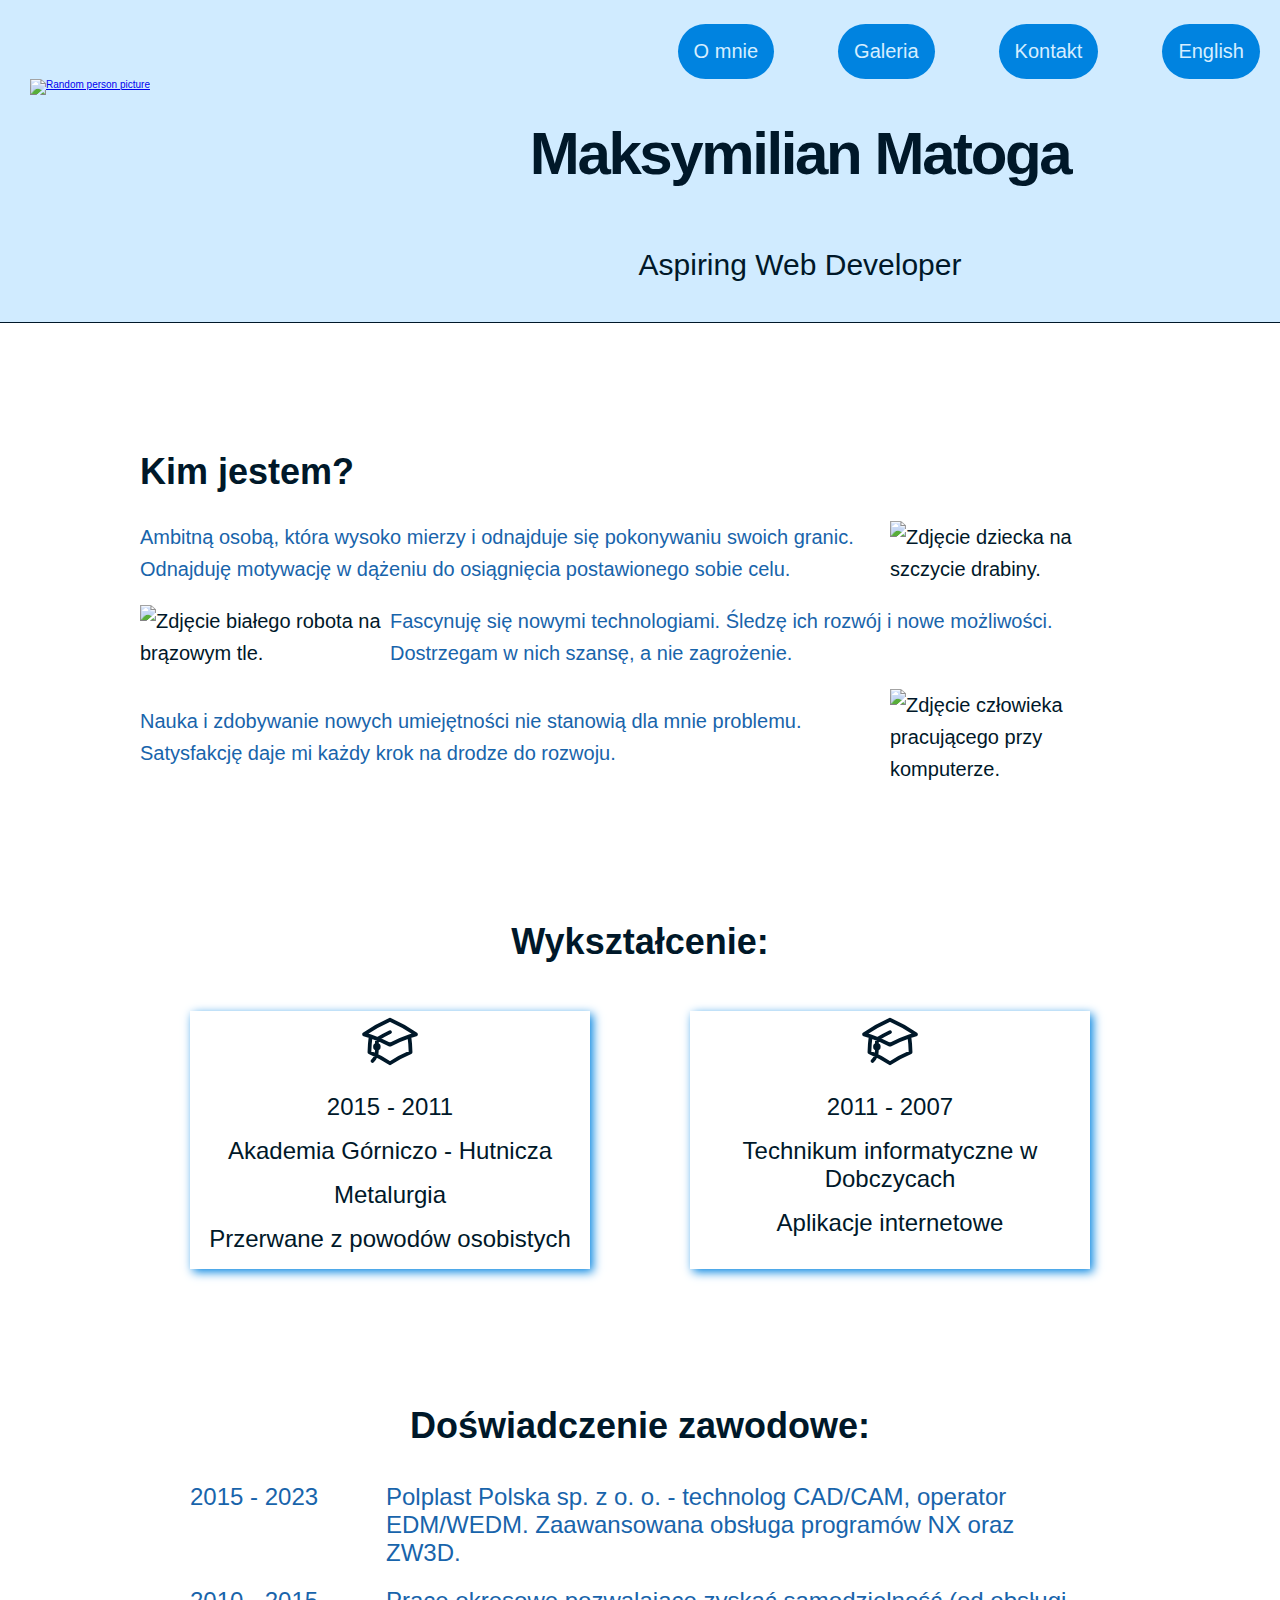
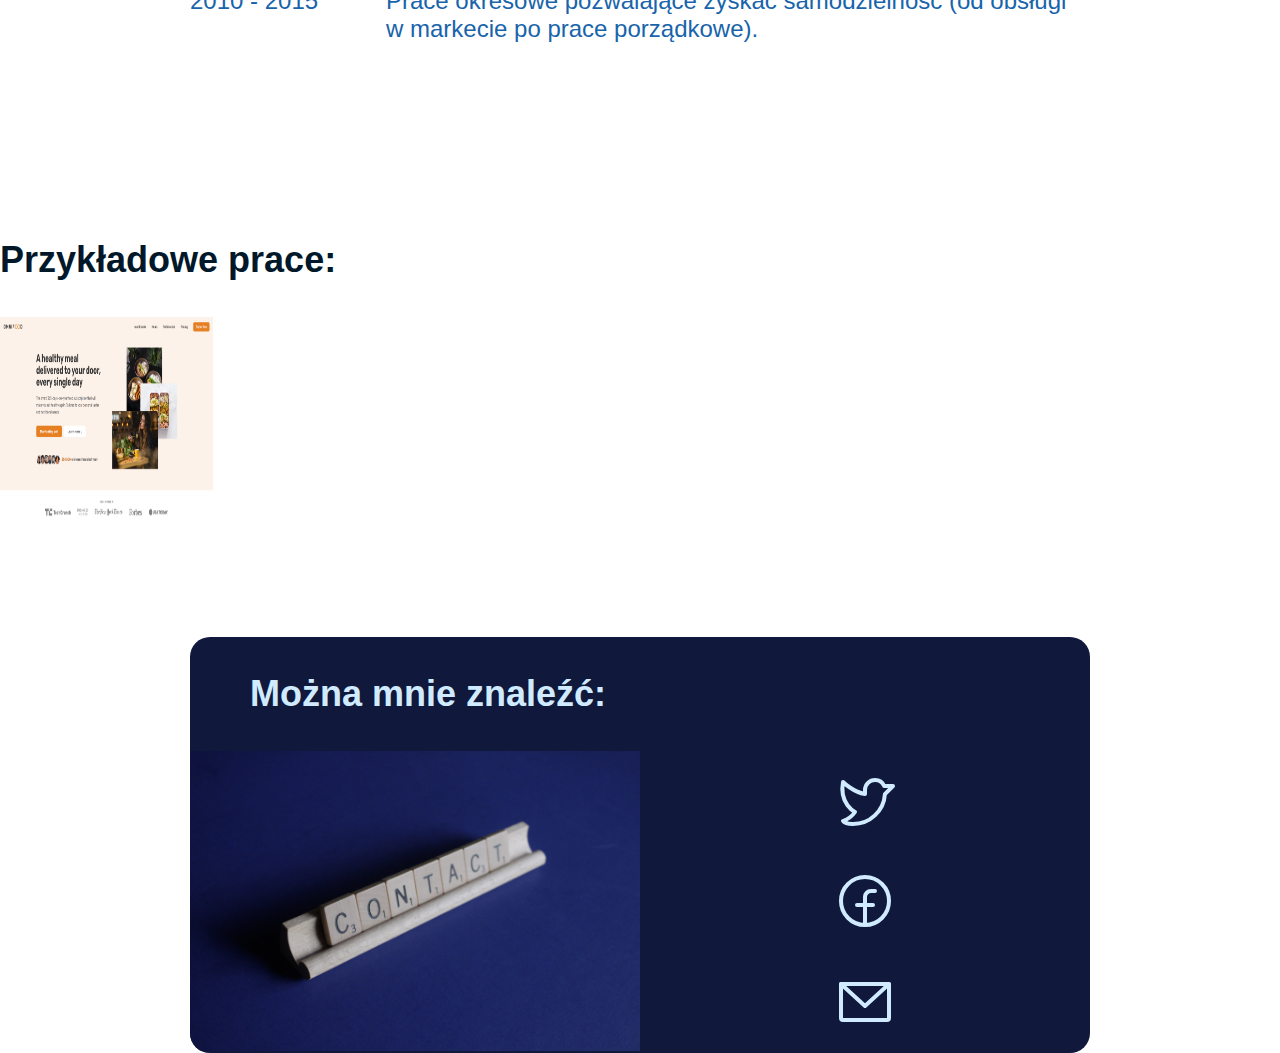
==== index.html @ b76a31df "Update index.html" ====
<!DOCTYPE html>
<html lang="pl">
  <head>
    <meta charset="UTF-8" />
    <meta http-equiv="X-UA-Compatible" content="IE=edge" />
    <meta name="viewport" content="width=device-width, initial-scale=1.0" />
    <link rel="stylesheet" href="css/styles.css" />
    <link rel="icon" href="images/favicon.ico" />
    <title>Maksymilian Matoga</title>
  </head>
  <body>
    <nav>
      <div class="main_nav">
        <ul class="nav_list">
          <li><a href="#about_me">O mnie</a></li>
          <li><a href="#gallery">Galeria</a></li>
          <li><a href="contacts.html">Kontakt</a></li>
          <li><a href="">English</a></li>
        </ul>
      </div>
    </nav>
    <header class="main_header">
      <div class="main_data">
        <div class="portrait">
          <a href="#">
            <img
              src="images/fake-human-circle-img.png"
              alt="Random person picture"
            />
          </a>
        </div>
        <div class="personal">
          <ul class="personal_data">
            <li><h1>Maksymilian Matoga</h1></li>
            <li>Aspiring Web Developer</li>
          </ul>
        </div>
      </div>
    </header>
    <section class="container">
      <div class="about_me" id="about_me">
        <div class="bio">
          <div class="bio_header">
            <h2>Kim jestem?</h2>
          </div>
          <div class="bio_img_right">
            <img
              src="images/aim_high.jpg"
              alt="Zdjęcie dziecka na szczycie drabiny."
            />
          </div>
          <div class="bio_text_left1 blue_text">
            Ambitną osobą, która wysoko mierzy i odnajduje się pokonywaniu
            swoich granic. Odnajduję motywację w dążeniu do osiągnięcia
            postawionego sobie celu.
          </div>
          <div class="bio_img_left">
            <img
              src="images/new_technologies.jpg"
              alt="Zdjęcie białego robota na brązowym tle."
            />
          </div>
          <div class="bio_text_right blue_text">
            Fascynuję się nowymi technologiami. Śledzę ich rozwój i nowe
            możliwości. Dostrzegam w nich szansę, a nie zagrożenie.
          </div>
          <div class="bio_img_right">
            <img
              src="images/studying.jpg"
              alt="Zdjęcie człowieka pracującego przy komputerze."
            />
          </div>
          <div class="bio_text_left2 blue_text">
            Nauka i zdobywanie nowych umiejętności nie stanowią dla mnie
            problemu. Satysfakcję daje mi każdy krok na drodze do rozwoju.
          </div>
        </div>
        <div class="education">
          <h3 class="about_me_header">Wykształcenie:</h3>
          <div class="card university">
            <ul>
              <li>
                <svg
                  xmlns="http://www.w3.org/2000/svg"
                  fill="none"
                  viewBox="0 0 24 24"
                  stroke-width="1.5"
                  stroke="currentColor"
                  class="study"
                >
                  <path
                    stroke-linecap="round"
                    stroke-linejoin="round"
                    d="M4.26 10.147a60.436 60.436 0 00-.491 6.347A48.627 48.627 0 0112 20.904a48.627 48.627 0 018.232-4.41 60.46 60.46 0 00-.491-6.347m-15.482 0a50.57 50.57 0 00-2.658-.813A59.905 59.905 0 0112 3.493a59.902 59.902 0 0110.399 5.84c-.896.248-1.783.52-2.658.814m-15.482 0A50.697 50.697 0 0112 13.489a50.702 50.702 0 017.74-3.342M6.75 15a.75.75 0 100-1.5.75.75 0 000 1.5zm0 0v-3.675A55.378 55.378 0 0112 8.443m-7.007 11.55A5.981 5.981 0 006.75 15.75v-1.5"
                  />
                </svg>
              </li>
              <li>2015 - 2011</li>
              <li>Akademia Górniczo - Hutnicza</li>
              <li>Metalurgia</li>
              <li>Przerwane z powodów osobistych</li>
            </ul>
          </div>
          <div class="card school">
            <ul>
              <li>
                <svg
                  xmlns="http://www.w3.org/2000/svg"
                  fill="none"
                  viewBox="0 0 24 24"
                  stroke-width="1.5"
                  stroke="currentColor"
                  class="study"
                >
                  <path
                    stroke-linecap="round"
                    stroke-linejoin="round"
                    d="M4.26 10.147a60.436 60.436 0 00-.491 6.347A48.627 48.627 0 0112 20.904a48.627 48.627 0 018.232-4.41 60.46 60.46 0 00-.491-6.347m-15.482 0a50.57 50.57 0 00-2.658-.813A59.905 59.905 0 0112 3.493a59.902 59.902 0 0110.399 5.84c-.896.248-1.783.52-2.658.814m-15.482 0A50.697 50.697 0 0112 13.489a50.702 50.702 0 017.74-3.342M6.75 15a.75.75 0 100-1.5.75.75 0 000 1.5zm0 0v-3.675A55.378 55.378 0 0112 8.443m-7.007 11.55A5.981 5.981 0 006.75 15.75v-1.5"
                  />
                </svg>
              </li>
              <li>2011 - 2007</li>
              <li>Technikum informatyczne w Dobczycach</li>
              <li>Aplikacje internetowe</li>
              <li></li>
            </ul>
          </div>
        </div>
        <div class="experience">
          <h3 class="about_me_header">Doświadczenie zawodowe:</h3>
          <ul class="work blue_text">
            <li>2015 - 2023</li>
            <li>
              Polplast Polska sp. z o. o. - technolog CAD/CAM, operator
              EDM/WEDM. Zaawansowana obsługa programów NX oraz ZW3D.
            </li>
            <li>2010 - 2015</li>
            <li>
              Prace okresowe pozwalające zyskać samodzielność (od obsługi w
              markecie po prace porządkowe).
            </li>
          </ul>
        </div>
      </div>
    </section>
    <section class="work_gallery" id="gallery">
      <div class="gallery">
        <div class="gallery_header">
          <h3>Przykładowe prace:</h3>
        </div>
        <div class="gallery_item">
          <a
            href="https://omnifood-maxm.netlify.app/"
            target="_blank"
            class="gallery_link"
          >
            <img
              src="images/omnifood.png"
              alt="Obrazek przedstawiający miniaturkę strony omnifood"
              class="gallery_picture"
            />
          </a>
        </div>
      </div>
    </section>
    <section class="contact">
      <div class="cta">
         <div class="cta_header">
          <h3>Można mnie znaleźć:</h3>
        </div>
        <div class="cta_image">
          <img
            src="images/contact.jpg"
            alt="Zdjęcie przedstawiające słowo z gry scrabble 'Kontakt'"
          />
        </div>
        <div class="twitter">
          <a
            href="https://twitter.com/MaksMatoga?t=Zud4VuCZ454f8VhFp2etUQ&s=09"
            target="_blank"
          >
            <svg
              xmlns="http://www.w3.org/2000/svg"
              width="64"
              height="64"
              fill="#000000"
              viewBox="0 0 256 256"
            >
              <rect width="256" height="256" fill="none"></rect>
              <path
                d="M128,88c0-22,18.5-40.3,40.5-40a40,40,0,0,1,36.2,24H240l-32.3,32.3A127.9,127.9,0,0,1,80,224c-32,0-40-12-40-12s32-12,48-36c0,0-64-32-48-120,0,0,40,40,88,48Z"
                fill="none"
                stroke="#d0ebff"
                stroke-linecap="round"
                stroke-linejoin="round"
                stroke-width="16"
              ></path>
            </svg>
          </a>
        </div>
        <div class="fb">
          <a
            href="https://www.facebook.com/maksymilian.matoga/"
            target="_blank"
          >
            <svg
              xmlns="http://www.w3.org/2000/svg"
              width="64"
              height="64"
              fill="#000000"
              viewBox="0 0 256 256"
            >
              <rect width="256" height="256" fill="none"></rect>
              <circle
                cx="128"
                cy="128"
                r="96"
                fill="none"
                stroke="#d0ebff"
                stroke-linecap="round"
                stroke-linejoin="round"
                stroke-width="16"
              ></circle>
              <path
                d="M168,88H152a23.9,23.9,0,0,0-24,24V224"
                fill="none"
                stroke="#d0ebff"
                stroke-linecap="round"
                stroke-linejoin="round"
                stroke-width="16"
              ></path>
              <line
                x1="96"
                y1="144"
                x2="160"
                y2="144"
                fill="none"
                stroke="#d0ebff"
                stroke-linecap="round"
                stroke-linejoin="round"
                stroke-width="16"
              ></line>
            </svg>
          </a>
        </div>
        <div class="mail">
          <a href="mailto:maksymilian.matoga@protonmail.com">
            <svg
              xmlns="http://www.w3.org/2000/svg"
              width="64"
              height="64"
              fill="#000000"
              viewBox="0 0 256 256"
            >
              <rect width="256" height="256" fill="none"></rect>
              <path
                d="M32,56H224a0,0,0,0,1,0,0V192a8,8,0,0,1-8,8H40a8,8,0,0,1-8-8V56A0,0,0,0,1,32,56Z"
                fill="none"
                stroke="#d0ebff"
                stroke-linecap="round"
                stroke-linejoin="round"
                stroke-width="16"
              ></path>
              <polyline
                points="224 56 128 144 32 56"
                fill="none"
                stroke="#d0ebff"
                stroke-linecap="round"
                stroke-linejoin="round"
                stroke-width="16"
              ></polyline>
            </svg>
          </a>
        </div>
      </div>
    </section>
  </body>
</html>
---- css/styles.css ----
html {
  margin: 0;
  font-size: 62.5%;
  font-family: verdana, sans-serif;
  box-sizing: border-box;
  scroll-behavior: smooth;
}

body {
  /* background-color: #ccc; */
  color: #001829;
  margin: 0;
}

ul {
  margin-block-start: 0;
  margin-block-end: 0;
  padding: 0;
}

li {
  list-style-type: none;
}

.main_nav {
  margin: 0 auto;
  padding-top: 2.4rem;
  max-width: 160rem;
  background-color: #d0ebff;
}

.nav_list {
  display: flex;
  gap: 6.4rem;
  justify-content: right;
  font-size: 2rem;
  margin-right: 2rem;
}

.main_header {
  margin: 0 auto;
  max-width: 160rem;
  border-bottom: solid 1px #001829;
  background-color: #d0ebff;
  padding-bottom: 4rem;
  margin-bottom: 12rem;
}

.portrait {
  margin-left: 3rem;
}

.main_data {
  display: grid;
  grid-template-columns: 1fr 3fr;
  color: #001829;
}

.personal_data {
  list-style-type: none;
  display: flex;
  flex-direction: column;
  gap: 2rem;
  justify-content: center;
  text-align: center;
}

h1 {
  font-size: 6rem;
  letter-spacing: -0.24rem;
}

.personal_data li {
  font-size: 3rem;
}

.nav_list a:link,
.nav_list a:visited {
  text-decoration: none;
  display: inline-block;
  padding: 1.6rem;
  background-color: #0083e0;
  border-radius: 15rem;
  color: #d6eeff;
}

.nav_list a:hover,
.nav_list a:active {
  text-decoration: none;
  display: inline-block;
  padding: 1.6rem;
  background-color: #99d5ff;
  border-radius: 15rem;
  color: #001829;
  box-shadow: inset 0 0 0.2em #0083e0;
  transition: all 0.3s;
}

h2 {
  font-size: 3.6rem;
  margin-bottom: 2.4rem;
}

p {
  font-size: 2rem;
  line-height: 1.4;
  margin-bottom: 4.8rem;
  margin-left: 2.4rem;
}

h3 {
  font-size: 3.6rem;
}

.container {
  max-width: 120rem;
  margin: 0 auto;
  margin-top: 6.4rem;
  margin-bottom: 16rem;
}

.bio {
  display: grid;
  max-width: 100rem;
  margin: 0 auto;
  margin-bottom: 10rem;
  grid-template-columns: 1fr 1fr 1fr 1fr;
  font-size: 2rem;
  line-height: 1.6;
  align-items: center;
  row-gap: 2rem;
}

.bio_header {
  grid-column: 1 / -1;
}
.bio_header h2 {
  margin: 0;
}

.bio img {
  height: 20rem;
  width: 20rem;
}

.bio_img_left {
  grid-column: 1 / 2;
  justify-self: left;
  align-items: center;
}

.bio_img_right {
  grid-column: 4 / 5;
  justify-self: right;
  align-items: center;
}

.bio_text_left1 {
  grid-column: 1 / 4;
  grid-row: 2 / 3;
}

.bio_text_left2 {
  grid-column: 1 / 4;
  grid-row: 4 / 5;
}

.bio_text_right {
  grid-column: 2 / 5;
}

.education {
  margin: 0 auto;
  display: grid;
  grid-template-columns: 1fr 1fr;
  justify-content: center;
  font-size: 3.2rem;
  row-gap: 1.2rem;
  column-gap: 10rem;
  max-width: 90rem;
}

.about_me_header {
  grid-column: 1 / -1;
  text-align: center;
}

.card {
  width: 40rem;
  text-align: center;
  font-size: 2.4rem;
  margin-bottom: 10rem;
  box-shadow: 0.3rem 0.3rem 0.4em #0083e0;
  color: #001829;
}

.card li {
  margin-bottom: 1.6rem;
}

.card:hover {
  transform: scale(1.2);
  box-shadow: 0.5rem 0.5rem 1em rgba(0, 131, 224, 0.9);
  transition: 0.5s;
}

.study {
  height: 6rem;
}

.experience {
  max-width: 90rem;
  margin: 0 auto;
  font-size: 2.4rem;
}

.work {
  display: grid;
  grid-template-columns: 1fr 4fr;
  column-gap: 2rem;
  row-gap: 2rem;
}

.work_gallery {
  margin: 0 auto;
  max-width: 150rem;
}

.gallery {
  display: grid;
  grid-template-columns: 1fr 1fr 1fr 1fr 1fr 1fr;
  margin-bottom: 12rem;
}

.gallery_header {
  grid-column: 1 / -1;
}

.gallery_item {
  overflow: hidden;
}

.gallery_item img {
  height: 20rem;
  display: block;
  width: 100%;
  transition: all 0.6s;
}

.gallery_item img:hover {
  transform: scale(1.3);
}

.blue_text {
  color: #1864ab;
}

.contact {
  margin: 0 auto;
  max-width: 90rem;
  background-color: #10183c;
  border-radius: 2rem;
  overflow: hidden;
}

.cta {
  display: grid;
  grid-template-columns: 1fr 1fr;
  align-items: center;
}

.cta_header {
  grid-column: 1/ -1;
  justify-self: left;
  color: #d0ebff;
}
.cta_header h3 {
  margin-left: 6rem;
}

.cta_image {
  grid-row: 2 / 5;
}

.cta img {
  height: 30rem;
}

.twitter,
.mail,
.fb {
  grid-column: 2 / -1;
  justify-self: center;
}
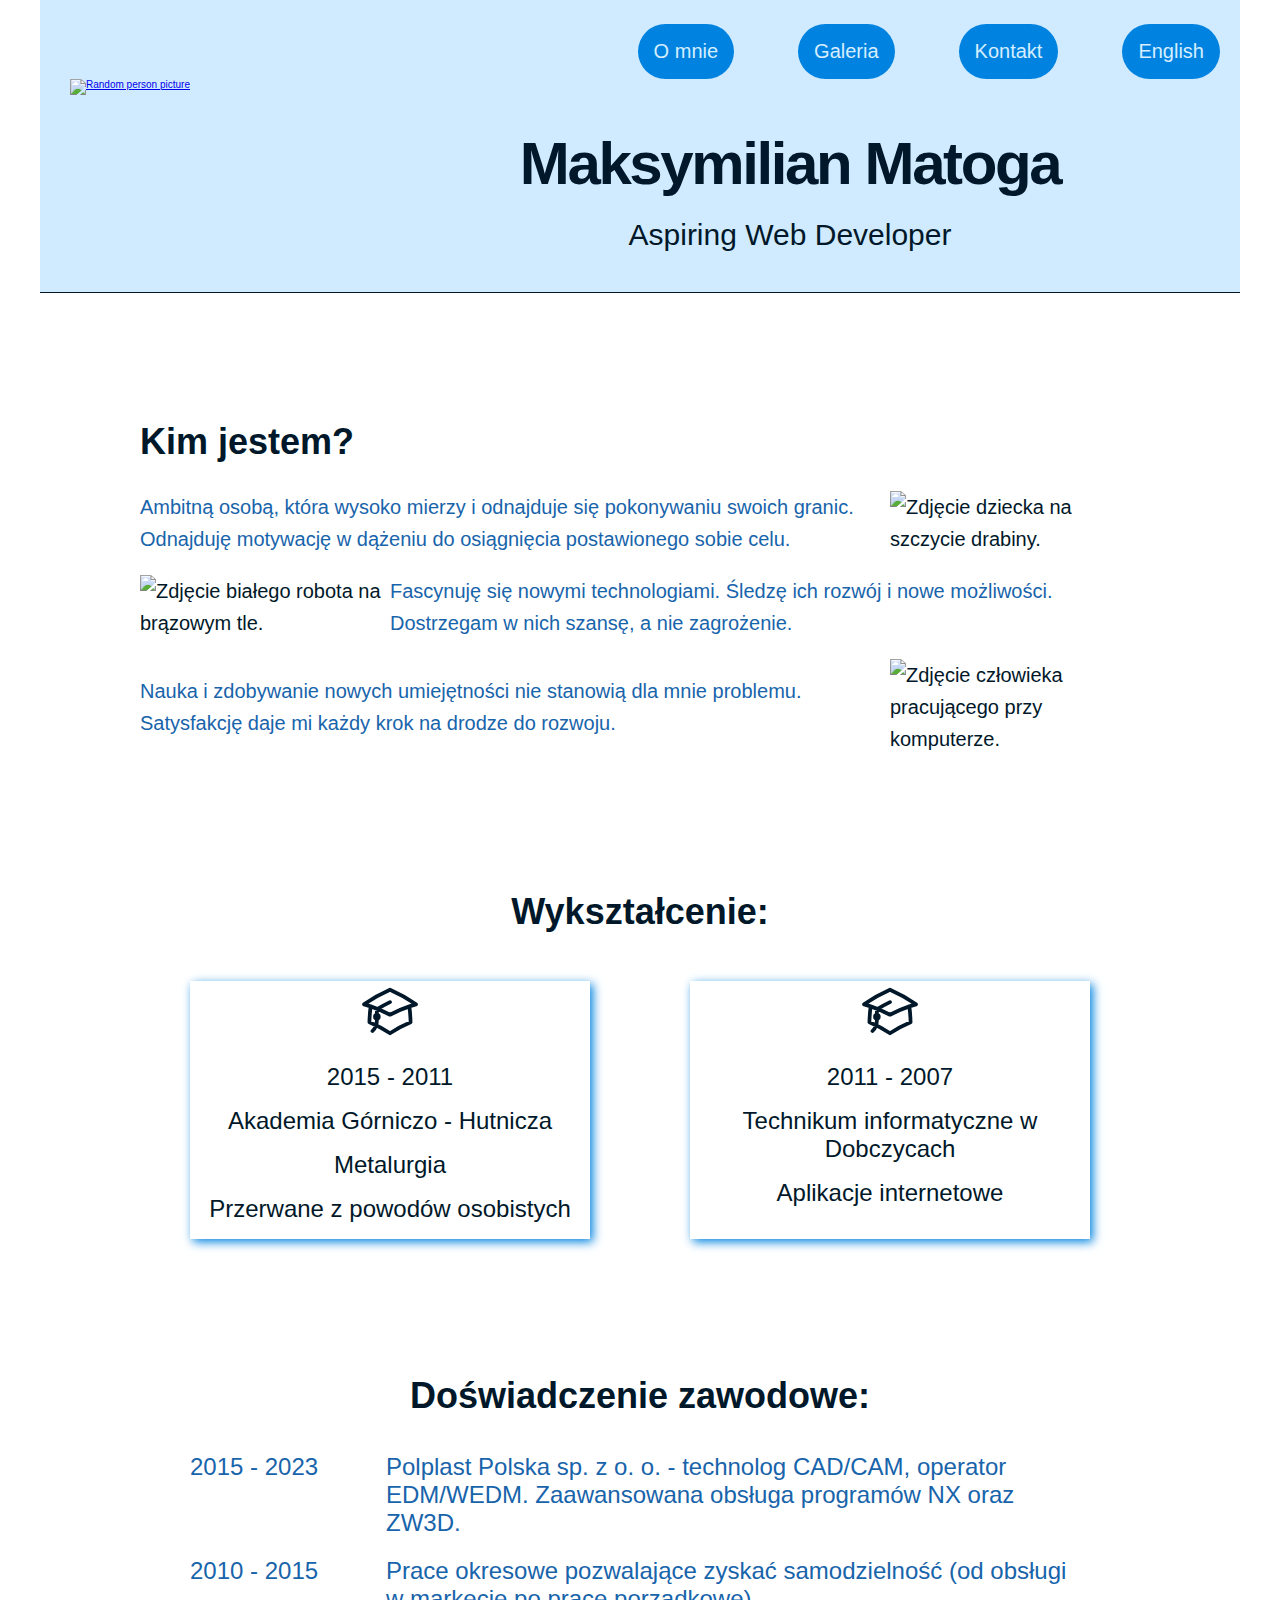
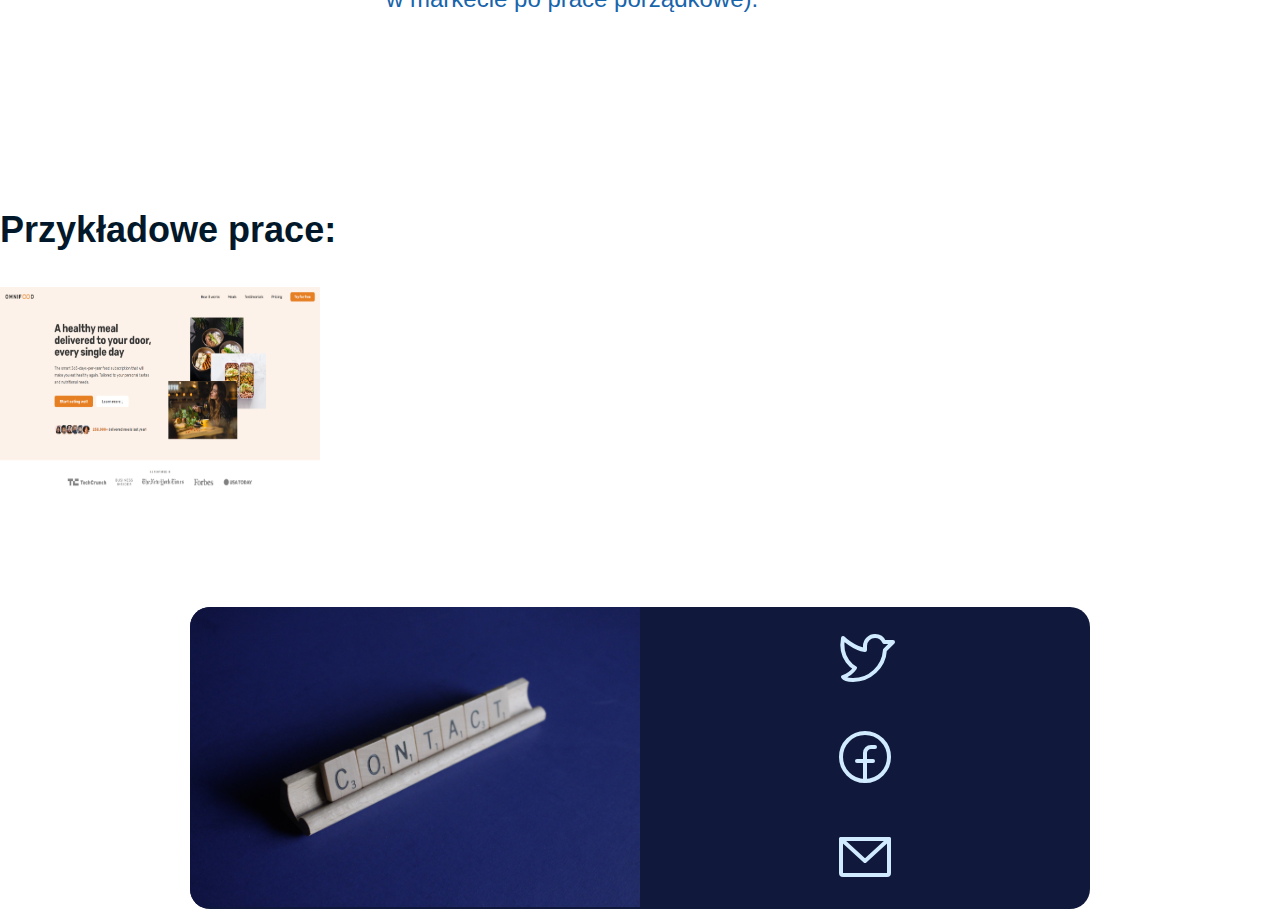
==== commit 406d942f: "RWB partially" ====
--- a/index.html
+++ b/index.html
@@ -4,7 +4,9 @@
     <meta charset="UTF-8" />
     <meta http-equiv="X-UA-Compatible" content="IE=edge" />
     <meta name="viewport" content="width=device-width, initial-scale=1.0" />
+    <script defer src="js/script.js"></script>
     <link rel="stylesheet" href="css/styles.css" />
+    <link rel="stylesheet" href="css/queries.css" />
     <link rel="icon" href="images/favicon.ico" />
     <title>Maksymilian Matoga</title>
   </head>
@@ -12,11 +14,15 @@
     <nav>
       <div class="main_nav">
         <ul class="nav_list">
-          <li><a href="#about_me">O mnie</a></li>
-          <li><a href="#gallery">Galeria</a></li>
-          <li><a href="contacts.html">Kontakt</a></li>
-          <li><a href="">English</a></li>
+          <li><a class="main_nav_link" href="#about_me">O mnie</a></li>
+          <li><a class="main_nav_link" href="#gallery">Galeria</a></li>
+          <li><a class="main_nav_link" href="#contact">Kontakt</a></li>
+          <li><a class="main_nav_link" href="">English</a></li>
         </ul>
+        <button class="btn-mobile-nav">
+          <ion-icon class="icon-mobile-nav" name="menu-outline"></ion-icon>
+          <ion-icon class="icon-mobile-nav" name="close-outline"></ion-icon>
+        </button>
       </div>
     </nav>
     <header class="main_header">
@@ -163,11 +169,11 @@
         </div>
       </div>
     </section>
-    <section class="contact">
+    <section class="contact" id="contact">
       <div class="cta">
-         <div class="cta_header">
+        <!-- <div class="cta_header">
           <h3>Można mnie znaleźć:</h3>
-        </div>
+        </div> -->
         <div class="cta_image">
           <img
             src="images/contact.jpg"
--- a/css/styles.css
+++ b/css/styles.css
@@ -279,7 +279,7 @@
 }
 
 .cta_image {
-  grid-row: 2 / 5;
+  grid-row: 1 / 4;
 }
 
 .cta img {
@@ -292,3 +292,38 @@
   grid-column: 2 / -1;
   justify-self: center;
 }
+
+.btn-mobile-nav {
+  border: none;
+  background: none;
+  cursor: pointer;
+
+  display: none;
+}
+
+.icon-mobile-nav {
+  height: 4.8rem;
+  width: 4.8rem;
+  color: #333;
+}
+
+.icon-mobile-nav[name="close-outline"] {
+  display: none;
+}
+
+.sticky .header {
+  position: fixed;
+  top: 0;
+  bottom: 0;
+  width: 100%;
+  height: 8rem;
+  padding-top: 0;
+  padding-bottom: 0;
+  background-color: rgba(255, 255, 255, 0.97);
+  z-index: 9999;
+  box-shadow: 0 1.2rem 3.2rem rgba(0, 0, 0, 0.05);
+}
+
+.sticky .section-hero {
+  margin-top: 9.6rem;
+}
--- a/css/queries.css
+++ b/css/queries.css
@@ -0,0 +1,334 @@
+/* rem and em do NOT depend on html font-size in media queries! 
+instead, 1rem = 1em = 16px*/
+
+/* ****************************** */
+/* BELOW 1344px (Smaller desktops} */
+/* ****************************** */
+
+@media (max-width: 84em) {
+  .main_nav,
+  .main_header {
+    max-width: 120rem;
+  }
+
+  .personal_data {
+    font-size: 4.4rem;
+  }
+
+  h1 {
+    margin-block-start: 5rem;
+    margin-block-end: 0;
+  }
+
+  .gallery {
+    grid-template-columns: repeat(4, 1fr);
+  }
+}
+
+/* ****************************** */
+/* BELOW 1200px Landscape Tablets */
+/* ****************************** */
+
+@media (max-width: 75em) {
+  html {
+    /* 9px / 16px =  */
+    font-size: 56.25%;
+  }
+
+  /* ****************************** */
+  /* BELOW 944px (Tablets) */
+  /* ****************************** */
+
+  @media (max-width: 59em) {
+    html {
+      font-size: 50%;
+      margin: 0 auto;
+    }
+
+    .main_nav,
+    .main_header {
+      max-width: 80rem;
+      grid-template-columns: 1fr;
+      padding: 0 3rem;
+      gap: 4rem;
+    }
+
+    .portrait,
+    .personal {
+      align-self: center;
+    }
+
+    .portrait {
+      margin-left: 1rem;
+    }
+
+    .portrait img {
+      width: 100%;
+    }
+
+    h1 {
+      font-size: 4.5rem;
+    }
+
+    .bio {
+      max-width: 70rem;
+      column-gap: 2rem;
+    }
+
+    .education {
+      max-width: 75rem;
+    }
+
+    .card {
+      max-width: 30rem;
+      font-size: 2rem;
+    }
+
+    .experience {
+      max-width: 70rem;
+    }
+
+    .work {
+      grid-template-columns: 1fr 3fr;
+      font-size: 2rem;
+    }
+
+    .work_gallery {
+      max-width: 70rem;
+    }
+
+    .gallery {
+      grid-template-columns: repeat(3, 1fr);
+    }
+
+    .contact {
+      max-width: 60rem;
+    }
+
+    /* MOBILE NAVIGATION */
+
+    .btn-mobile-nav {
+      display: block;
+      z-index: 9999;
+    }
+
+    .main-nav {
+      background-color: rgba(255, 255, 255, 0.9);
+      backdrop-filter: blur(5px);
+      -webkit-backdrop-filter: blur(10px);
+      position: absolute;
+      top: 0;
+      left: 0;
+      width: 100%;
+      height: 100vh;
+      transform: translateX(100%);
+
+      display: flex;
+      align-items: center;
+      justify-content: center;
+      transition: all 0.5s ease-in;
+
+      /* Hide the navigation */
+      /* Allows no transitions at all */
+      /* display: none; */
+
+      /*  1) Hide it visually */
+      opacity: 0;
+
+      /*  2) Make it unaccessible to mouse and keyboard */
+      pointer-events: none;
+
+      /* 3) Hide it from screen readers */
+      visibility: hidden;
+    }
+
+    .nav-open .main-nav {
+      opacity: 1;
+      pointer-events: auto;
+      visibility: visible;
+      transform: translateX(0);
+    }
+
+    .nav-open .icon-mobile-nav[name="close-outline"] {
+      display: block;
+    }
+
+    .nav-open .icon-mobile-nav[name="menu-outline"] {
+      display: none;
+    }
+
+    .main-nav-list {
+      flex-direction: column;
+      gap: 4.8rem;
+    }
+
+    .main-nav-link:link,
+    .main-nav-link:visited {
+      font-size: 3rem;
+    }
+  }
+
+  /* ****************************** */
+  /* BELOW 704px (Smaller Tablets) */
+  /* ****************************** */
+
+  @media (max-width: 44em) {
+    .grid--3--cols,
+    .grid--4--cols {
+      grid-template-columns: repeat(2, 1fr);
+    }
+
+    .diets {
+      grid-column: 1 / -1;
+      justify-self: center;
+    }
+
+    .heading-secondary {
+      margin-bottom: 4.8rem;
+    }
+
+    .pricing-plan {
+      width: 100%;
+    }
+
+    .grid-footer {
+      grid-template-columns: repeat(6, 1fr);
+    }
+
+    .logo-col,
+    .address-col {
+      grid-column: span 3;
+    }
+
+    .nav-col {
+      grid-row: 1;
+      grid-column: span 2;
+      margin-bottom: 3.2rem;
+    }
+  }
+
+  /* ****************************** */
+  /* BELOW 544px (Phones) */
+  /* ****************************** */
+
+  @media (max-width: 34em) {
+    .grid {
+      row-gap: 4.8rem;
+    }
+
+    .grid--2--cols,
+    .grid--3--cols,
+    .grid--4--cols {
+      grid-template-columns: 1fr;
+    }
+
+    .hero {
+      padding: 0 3.2rem;
+    }
+
+    .section-hero {
+      padding: 2.4rem 0 6.4rem 0;
+    }
+
+    .btn,
+    .btn:link,
+    .btn:visited {
+      padding: 2.4rem 1.6rem;
+    }
+
+    .hero-img {
+      width: 80%;
+    }
+
+    .logos img {
+      height: 1.2rem;
+    }
+
+    .step-img-box:nth-child(2) {
+      grid-row: 1;
+    }
+
+    .step-img-box:nth-child(6) {
+      grid-row: 5;
+    }
+
+    .step-img-box {
+      transform: translateY(2.4rem);
+    }
+
+    .testimonials {
+      grid-template-columns: 1fr;
+    }
+
+    .gallery {
+      grid-template-columns: repeat(4, 1fr);
+      gap: 1.2rem;
+    }
+
+    .cta {
+      grid-template-columns: 1fr;
+    }
+
+    .cta-img-box {
+      height: 32rem;
+      grid-row: 1;
+    }
+
+    .cta-text-box {
+      padding: 3.2rem;
+    }
+  }
+
+  /* ****************************** */
+  /* Fixing Safari flexbox gap */
+  /* ****************************** */
+
+  .no-flexbox-gap .main-nav-list li:not(:last-child) {
+    margin-right: 4.8rem;
+  }
+
+  .no-flexbox-gap .list-item:not(:last-child) {
+    margin-bottom: 1.6rem;
+  }
+
+  .no-flexbox-gap .list-icon:not(:last-child) {
+    margin-right: 1.6rem;
+  }
+
+  .no-flexbox-gap .delivered-faces {
+    margin-right: 1.6rem;
+  }
+
+  .no-flexbox-gap .meal-attribute:not(:last-child) {
+    margin-bottom: 2rem;
+  }
+
+  .no-flexbox-gap .meal-icon {
+    margin-right: 1.6rem;
+  }
+
+  .no-flexbox-gap .footer-row div:not(:last-child) {
+    margin-right: 6.4rem;
+  }
+
+  .no-flexbox-gap .social-links li:not(:last-child) {
+    margin-right: 2.4rem;
+  }
+
+  .no-flexbox-gap .footer-nav li:not(:last-child) {
+    margin-bottom: 2.4rem;
+  }
+
+  @media (max-width: 75em) {
+    .no-flexbox-gap .main-nav-list li:not(:last-child) {
+      margin-right: 3.2rem;
+    }
+  }
+
+  @media (max-width: 59em) {
+    .no-flexbox-gap .main-nav-list li:not(:last-child) {
+      margin-right: 0;
+      margin-bottom: 4.8rem;
+    }
+  }
+}
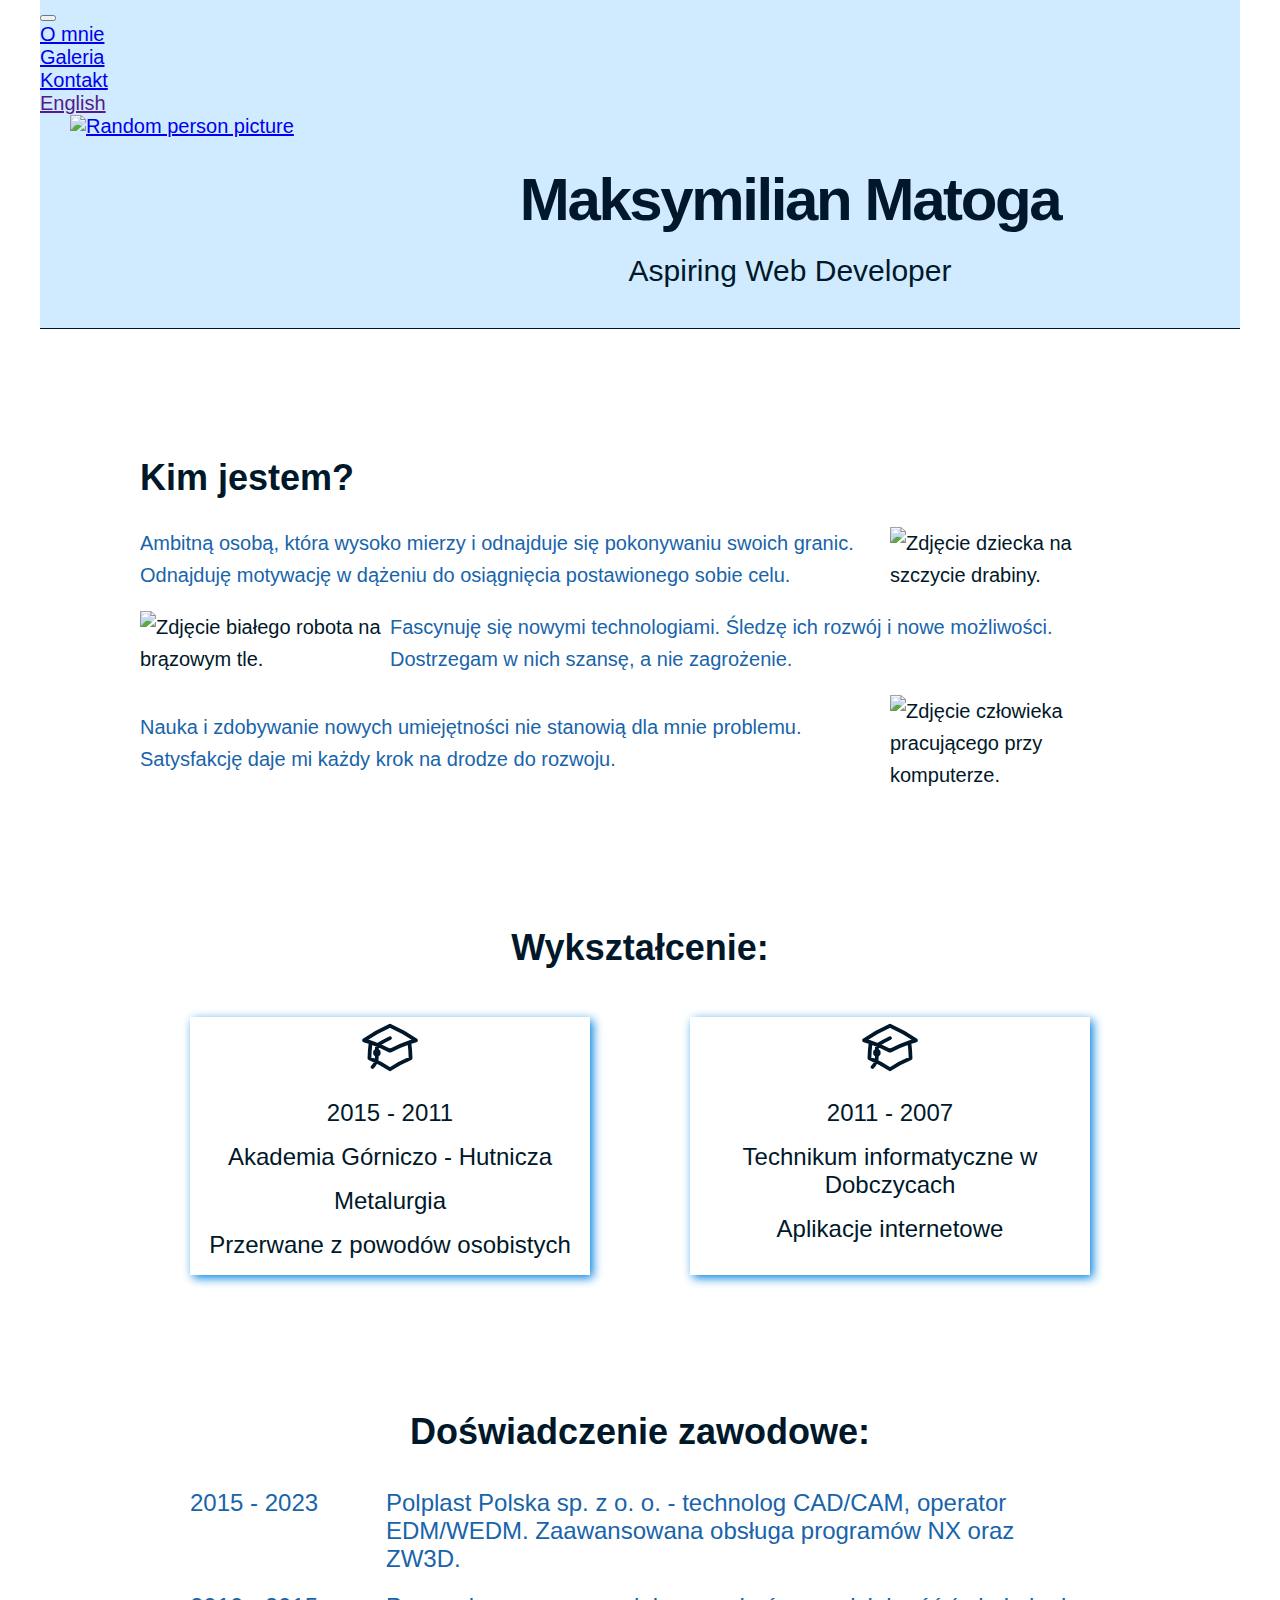
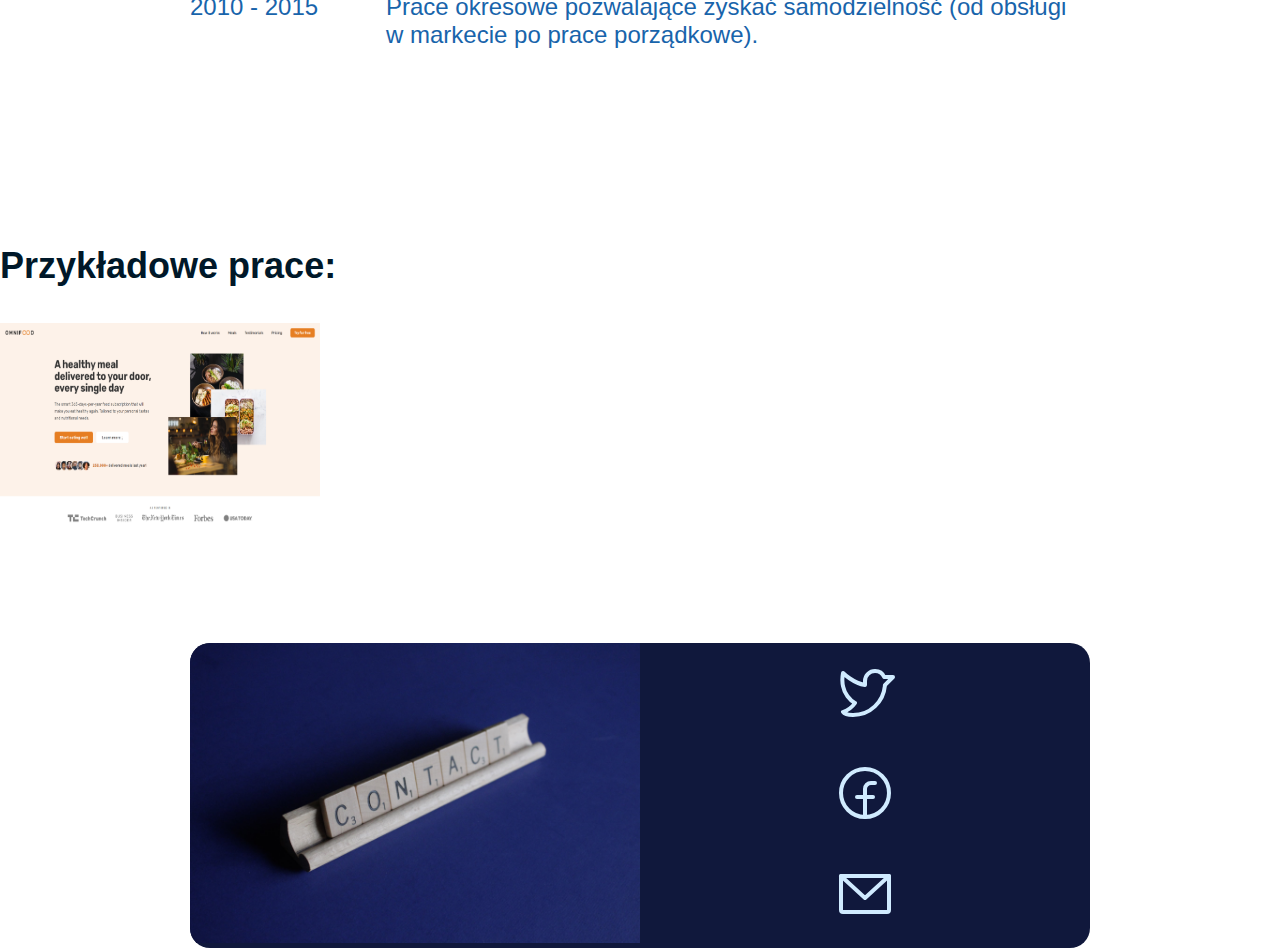
==== commit 73ef0359: "lost my fight against bootstrap" ====
--- a/index.html
+++ b/index.html
@@ -4,28 +4,77 @@
     <meta charset="UTF-8" />
     <meta http-equiv="X-UA-Compatible" content="IE=edge" />
     <meta name="viewport" content="width=device-width, initial-scale=1.0" />
-    <script defer src="js/script.js"></script>
+    <link
+      href="https://cdn.jsdelivr.net/npm/bootstrap@5.3.0-alpha1/dist/css/bootstrap.min.css"
+      rel="stylesheet"
+      integrity="sha384-GLhlTQ8iRABdZLl6O3oVMWSktQOp6b7In1Zl3/Jr59b6EGGoI1aFkw7cmDA6j6gD"
+      crossorigin="anonymous"
+    />
     <link rel="stylesheet" href="css/styles.css" />
     <link rel="stylesheet" href="css/queries.css" />
     <link rel="icon" href="images/favicon.ico" />
     <title>Maksymilian Matoga</title>
   </head>
   <body>
-    <nav>
-      <div class="main_nav">
-        <ul class="nav_list">
-          <li><a class="main_nav_link" href="#about_me">O mnie</a></li>
-          <li><a class="main_nav_link" href="#gallery">Galeria</a></li>
-          <li><a class="main_nav_link" href="#contact">Kontakt</a></li>
-          <li><a class="main_nav_link" href="">English</a></li>
-        </ul>
-        <button class="btn-mobile-nav">
-          <ion-icon class="icon-mobile-nav" name="menu-outline"></ion-icon>
-          <ion-icon class="icon-mobile-nav" name="close-outline"></ion-icon>
-        </button>
-      </div>
-    </nav>
     <header class="main_header">
+      <nav class="navbar navbar-expand-lg bg-body-tertiary">
+        <div class="container-fluid">
+          <a class="navbar-brand" href="#"></a>
+          <button
+            class="navbar-toggler"
+            type="button"
+            data-bs-toggle="collapse"
+            data-bs-target="#navbarSupportedContent"
+            aria-controls="navbarSupportedContent"
+            aria-expanded="false"
+            aria-label="Toggle navigation"
+          >
+            <span class="navbar-toggler-icon"></span>
+          </button>
+          <div class="collapse navbar-collapse" id="navbarSupportedContent">
+            <ul class="navbar-nav me-auto mb-2 mb-lg-0">
+              <li class="nav-item">
+                <a class="nav-link active" aria-current="page" href="#about_me"
+                  >O mnie</a
+                >
+              </li>
+              <li class="nav-item">
+                <a class="nav-link active" aria-current="page" href="#gallery"
+                  >Galeria</a
+                >
+              </li>
+              <li class="nav-item">
+                <a class="nav-link active" aria-current="page" href="#contact"
+                  >Kontakt</a
+                >
+              </li>
+              <li class="nav-item">
+                <a class="nav-link active" aria-current="page" href=""
+                  >English</a
+                >
+              </li>
+            </ul>
+          </div>
+          <!-- <button class="btn-mobile-nav">
+            <ion-icon class="icon-mobile-nav" name="menu-outline"></ion-icon>
+            <ion-icon class="icon-mobile-nav" name="close-outline"></ion-icon>
+          </button> -->
+        </div>
+      </nav>
+      <!-- <nav>
+        <div class="main_nav">
+          <ul class="nav_list">
+            <li><a class="main_nav_link" href="#about_me">O mnie</a></li>
+            <li><a class="main_nav_link" href="#gallery">Galeria</a></li>
+            <li><a class="main_nav_link" href="#contact">Kontakt</a></li>
+            <li><a class="main_nav_link" href="">English</a></li>
+          </ul>
+          <button class="btn-mobile-nav">
+            <ion-icon class="icon-mobile-nav" name="menu-outline"></ion-icon>
+            <ion-icon class="icon-mobile-nav" name="close-outline"></ion-icon>
+          </button>
+        </div>
+      </nav> -->
       <div class="main_data">
         <div class="portrait">
           <a href="#">
@@ -280,5 +329,10 @@
         </div>
       </div>
     </section>
+    <script
+      src="https://cdn.jsdelivr.net/npm/bootstrap@5.3.0-alpha1/dist/js/bootstrap.bundle.min.js"
+      integrity="sha384-w76AqPfDkMBDXo30jS1Sgez6pr3x5MlQ1ZAGC+nuZB+EYdgRZgiwxhTBTkF7CXvN"
+      crossorigin="anonymous"
+    ></script>
   </body>
 </html>
--- a/css/styles.css
+++ b/css/styles.css
@@ -10,6 +10,7 @@
   /* background-color: #ccc; */
   color: #001829;
   margin: 0;
+  font-size: 2rem;
 }
 
 ul {
@@ -22,11 +23,33 @@
   list-style-type: none;
 }
 
+.navbar {
+  background-color: #d0ebff;
+}
+
+.navbar-brand {
+  font-size: 2rem;
+  margin-right: 0 auto 0 0;
+}
+
+.bg-body-tertiary {
+  --bs-bg-opacity: 0;
+}
+
+.navbar-expand-lg {
+  max-width: 100%;
+  justify-content: space-between;
+}
+
 .main_nav {
   margin: 0 auto;
   padding-top: 2.4rem;
   max-width: 160rem;
   background-color: #d0ebff;
+}
+
+.navbar-collapse {
+  flex-grow: 0;
 }
 
 .nav_list {
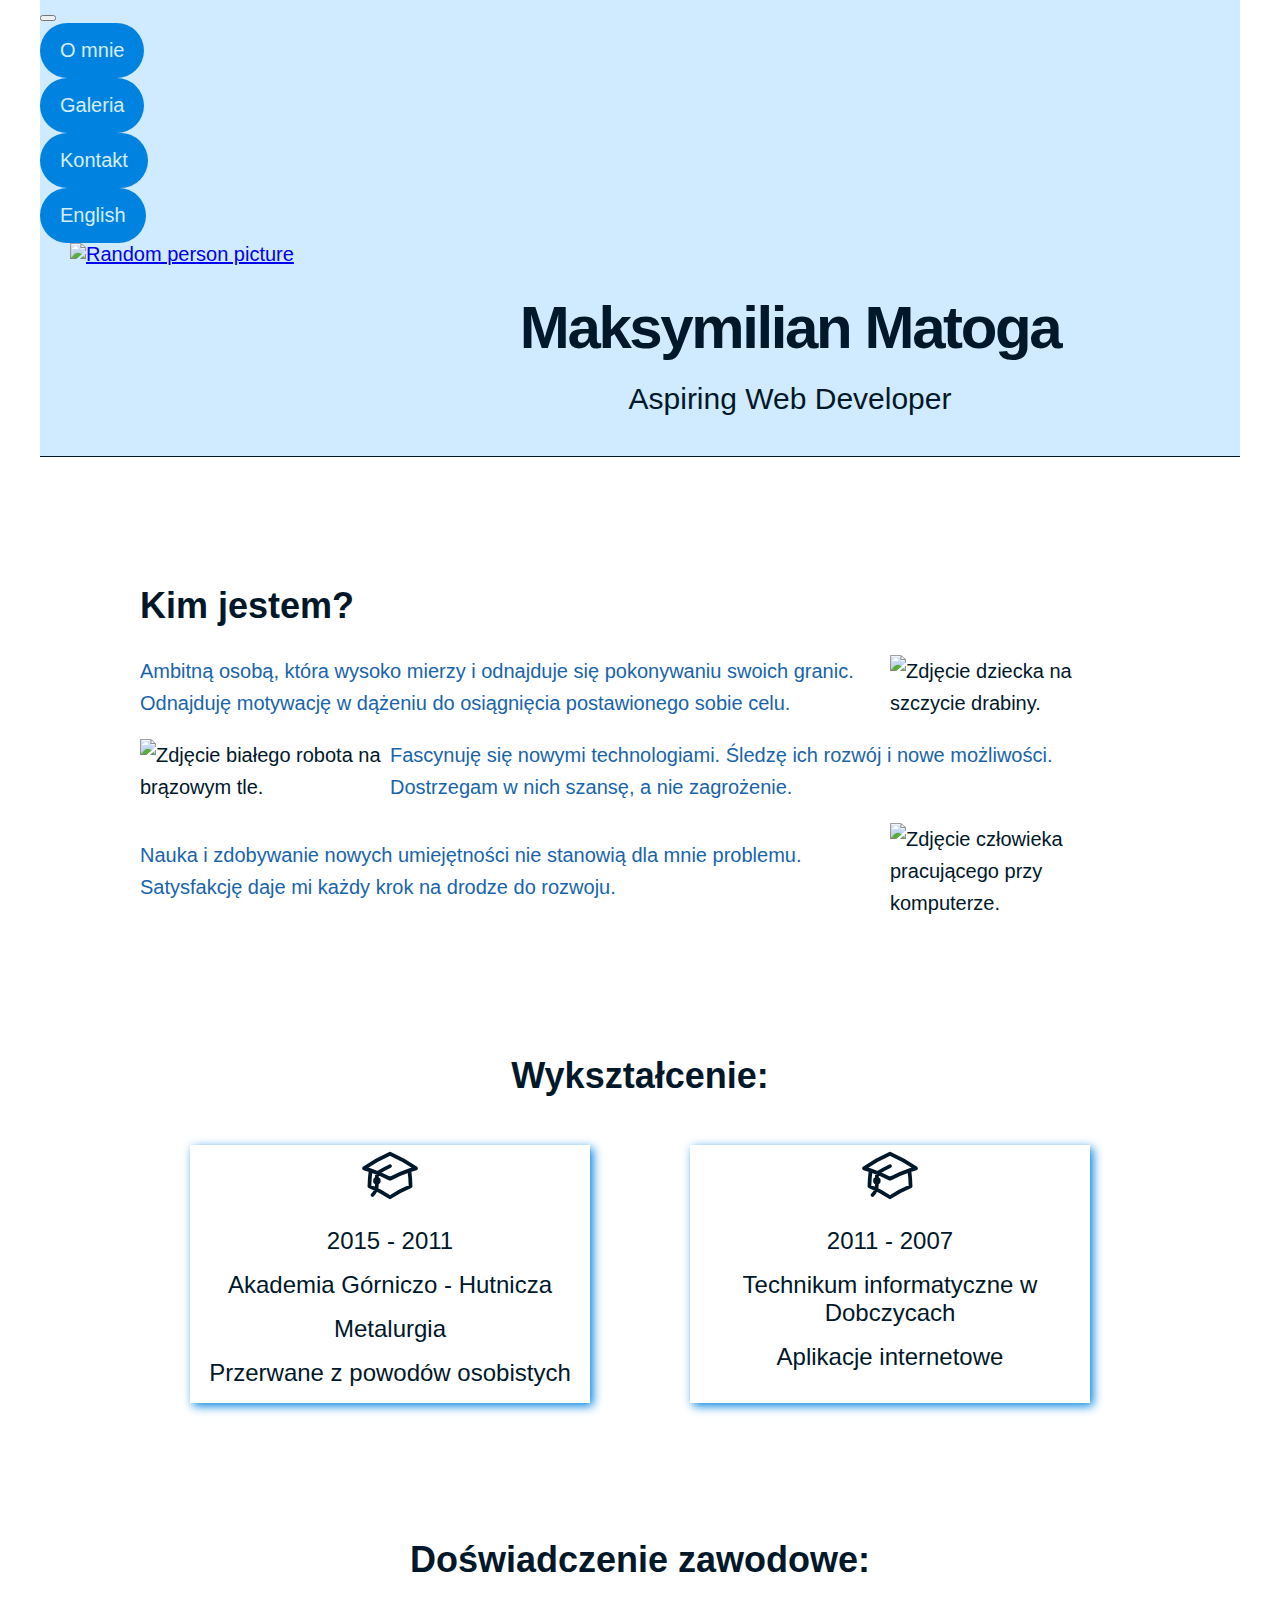
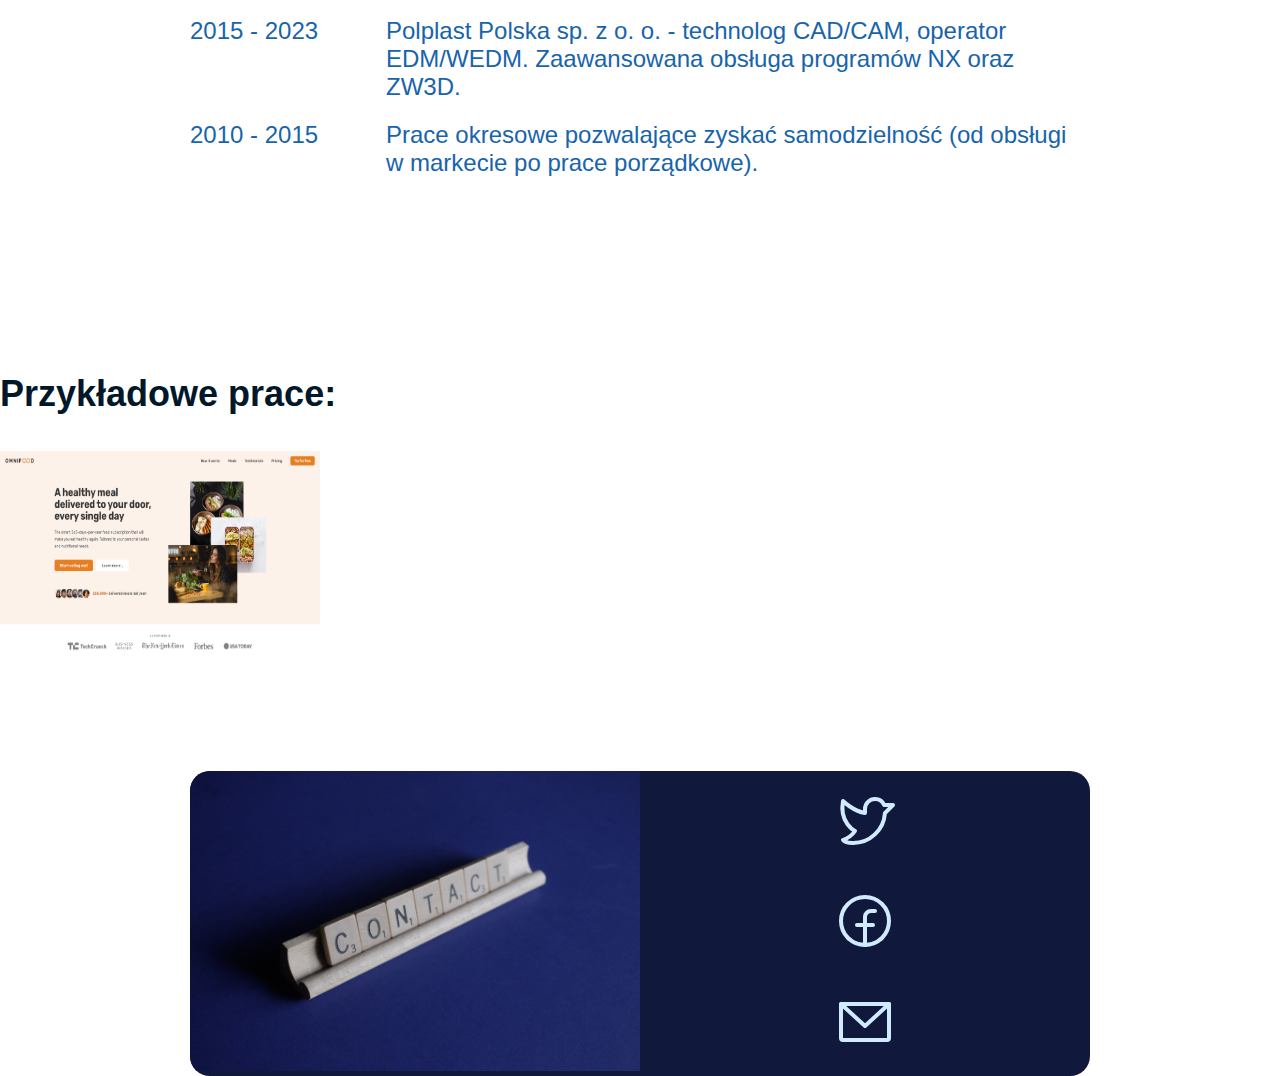
==== commit 0ce0c8d4: "pl version - 23 luty" ====
--- a/index.html
+++ b/index.html
@@ -55,26 +55,9 @@
               </li>
             </ul>
           </div>
-          <!-- <button class="btn-mobile-nav">
-            <ion-icon class="icon-mobile-nav" name="menu-outline"></ion-icon>
-            <ion-icon class="icon-mobile-nav" name="close-outline"></ion-icon>
-          </button> -->
         </div>
       </nav>
-      <!-- <nav>
-        <div class="main_nav">
-          <ul class="nav_list">
-            <li><a class="main_nav_link" href="#about_me">O mnie</a></li>
-            <li><a class="main_nav_link" href="#gallery">Galeria</a></li>
-            <li><a class="main_nav_link" href="#contact">Kontakt</a></li>
-            <li><a class="main_nav_link" href="">English</a></li>
-          </ul>
-          <button class="btn-mobile-nav">
-            <ion-icon class="icon-mobile-nav" name="menu-outline"></ion-icon>
-            <ion-icon class="icon-mobile-nav" name="close-outline"></ion-icon>
-          </button>
-        </div>
-      </nav> -->
+
       <div class="main_data">
         <div class="portrait">
           <a href="#">
--- a/css/styles.css
+++ b/css/styles.css
@@ -58,6 +58,23 @@
   justify-content: right;
   font-size: 2rem;
   margin-right: 2rem;
+}
+
+.mb-2 {
+  gap: 2rem;
+}
+
+.navbar-expand-lg .navbar-nav .nav-link {
+  padding-left: 2rem;
+  padding-right: 2rem;
+}
+
+.navbar-nav .nav-link.active {
+  color: #d6eeff;
+}
+.navbar-nav .nav-link.active:hover {
+  color: #001829;
+  font-weight: 600;
 }
 
 .main_header {
@@ -97,18 +114,18 @@
   font-size: 3rem;
 }
 
-.nav_list a:link,
-.nav_list a:visited {
+.nav-link:link,
+.nav-link:visited {
   text-decoration: none;
   display: inline-block;
   padding: 1.6rem;
   background-color: #0083e0;
-  border-radius: 15rem;
+  border-radius: 3rem;
   color: #d6eeff;
 }
 
-.nav_list a:hover,
-.nav_list a:active {
+.nav-link:hover,
+.nav-link:active {
   text-decoration: none;
   display: inline-block;
   padding: 1.6rem;
--- a/css/queries.css
+++ b/css/queries.css
@@ -56,6 +56,7 @@
     .portrait,
     .personal {
       align-self: center;
+      margin-bottom: 2rem;
     }
 
     .portrait {
@@ -212,16 +213,71 @@
   /* ****************************** */
 
   @media (max-width: 34em) {
-    .grid {
-      row-gap: 4.8rem;
-    }
-
-    .grid--2--cols,
-    .grid--3--cols,
-    .grid--4--cols {
+    .main_header {
+      max-width: 45rem;
+    }
+
+    .portrait {
+      height: 12rem;
+      margin: 0;
+    }
+
+    h1 {
+      font-size: 3rem;
+      margin: 0;
+    }
+
+    .personal_data li {
+      font-size: 2rem;
+    }
+
+    .mb-2 {
+      gap: 1rem;
+    }
+
+    .bio {
+      max-width: 40rem;
+      column-gap: 2rem;
+      font-size: 1.6rem;
+    }
+
+    .bio img {
+      height: 12rem;
+      width: 12rem;
+    }
+
+    .education {
+      max-width: 40rem;
       grid-template-columns: 1fr;
-    }
-
+      margin-bottom: 6rem;
+    }
+
+    .card {
+      margin: 0 auto;
+      max-width: 25rem;
+      text-align: center;
+      font-size: 2rem;
+    }
+
+    .work {
+      margin: 0 auto;
+      max-width: 40rem;
+      grid-template-columns: 3fr 7fr;
+      font-size: 1.6rem;
+    }
+
+    .work_gallery {
+      max-width: 40rem;
+    }
+
+    .gallery {
+      grid-template-columns: 1fr 1fr;
+    }
+
+    .gallery_item img {
+      height: 15rem;
+      width: 75%;
+    }
     .hero {
       padding: 0 3.2rem;
     }
@@ -260,22 +316,35 @@
       grid-template-columns: 1fr;
     }
 
-    .gallery {
-      grid-template-columns: repeat(4, 1fr);
-      gap: 1.2rem;
+    .contact {
+      max-width: 40rem;
+
+      margin-bottom: 8rem;
     }
 
     .cta {
-      grid-template-columns: 1fr;
-    }
-
-    .cta-img-box {
-      height: 32rem;
-      grid-row: 1;
-    }
-
-    .cta-text-box {
-      padding: 3.2rem;
+      max-width: 40rem;
+      grid-template-columns: 3fr 1fr;
+    }
+
+    .cta_image {
+      grid-column: 1 / 2;
+      grid-row: 1 / 4;
+    }
+
+    .cta img {
+      height: 20rem;
+    }
+
+    .cta svg {
+      height: 5rem;
+    }
+
+    .twitter,
+    .mail,
+    .fb {
+      grid-column: 2 / -1;
+      justify-self: center;
     }
   }
 
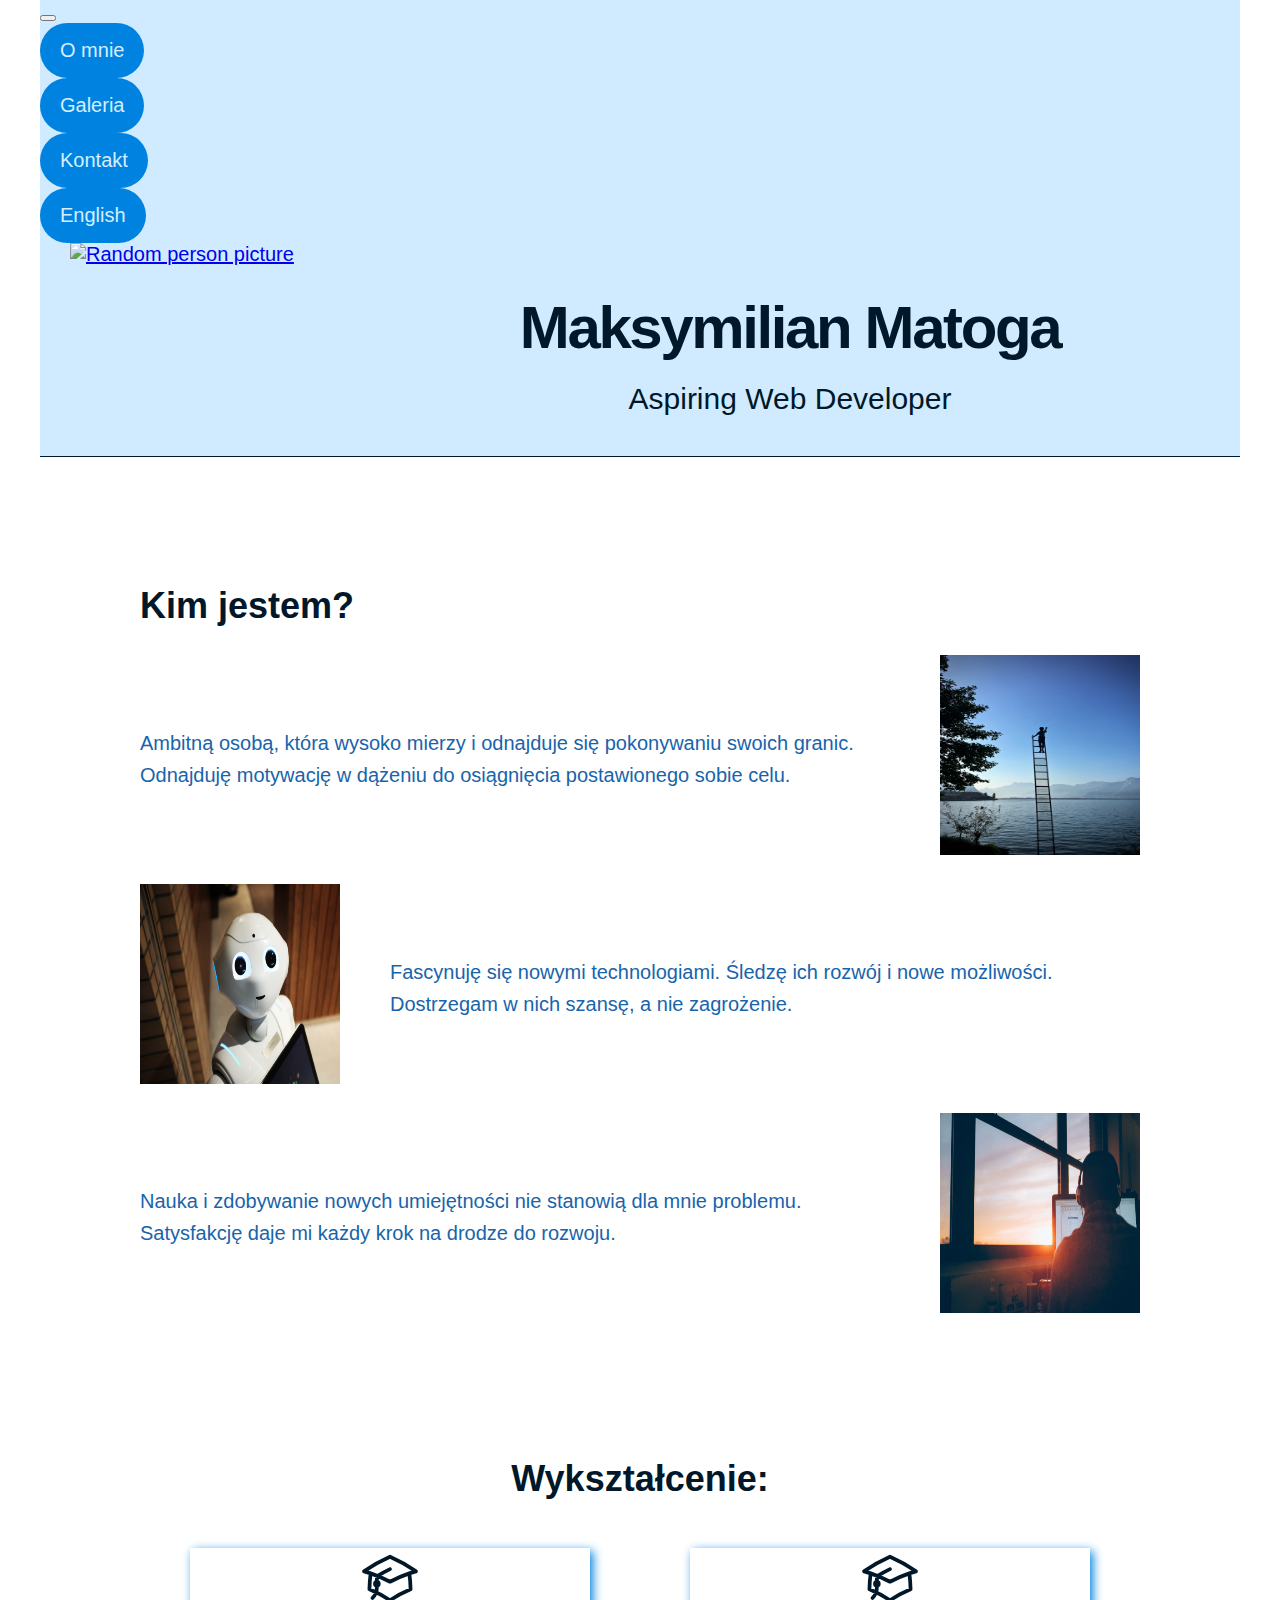
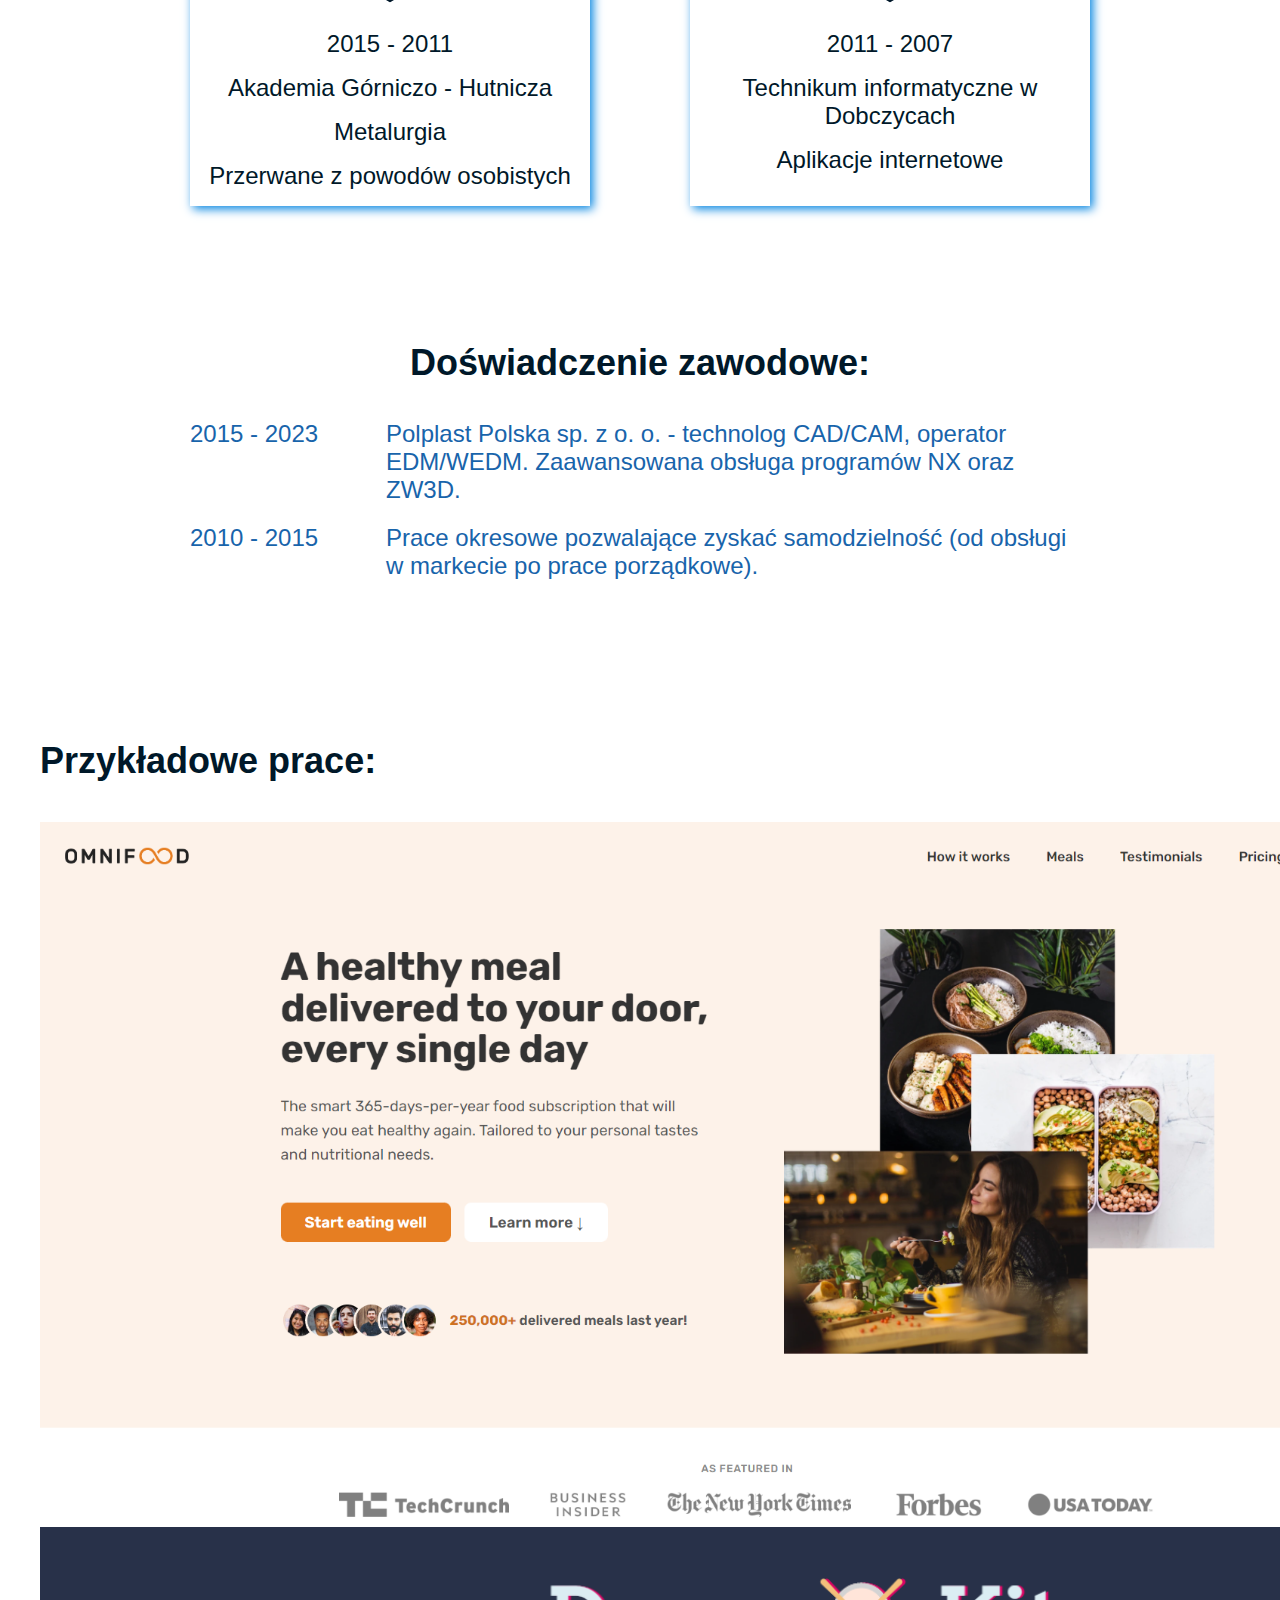
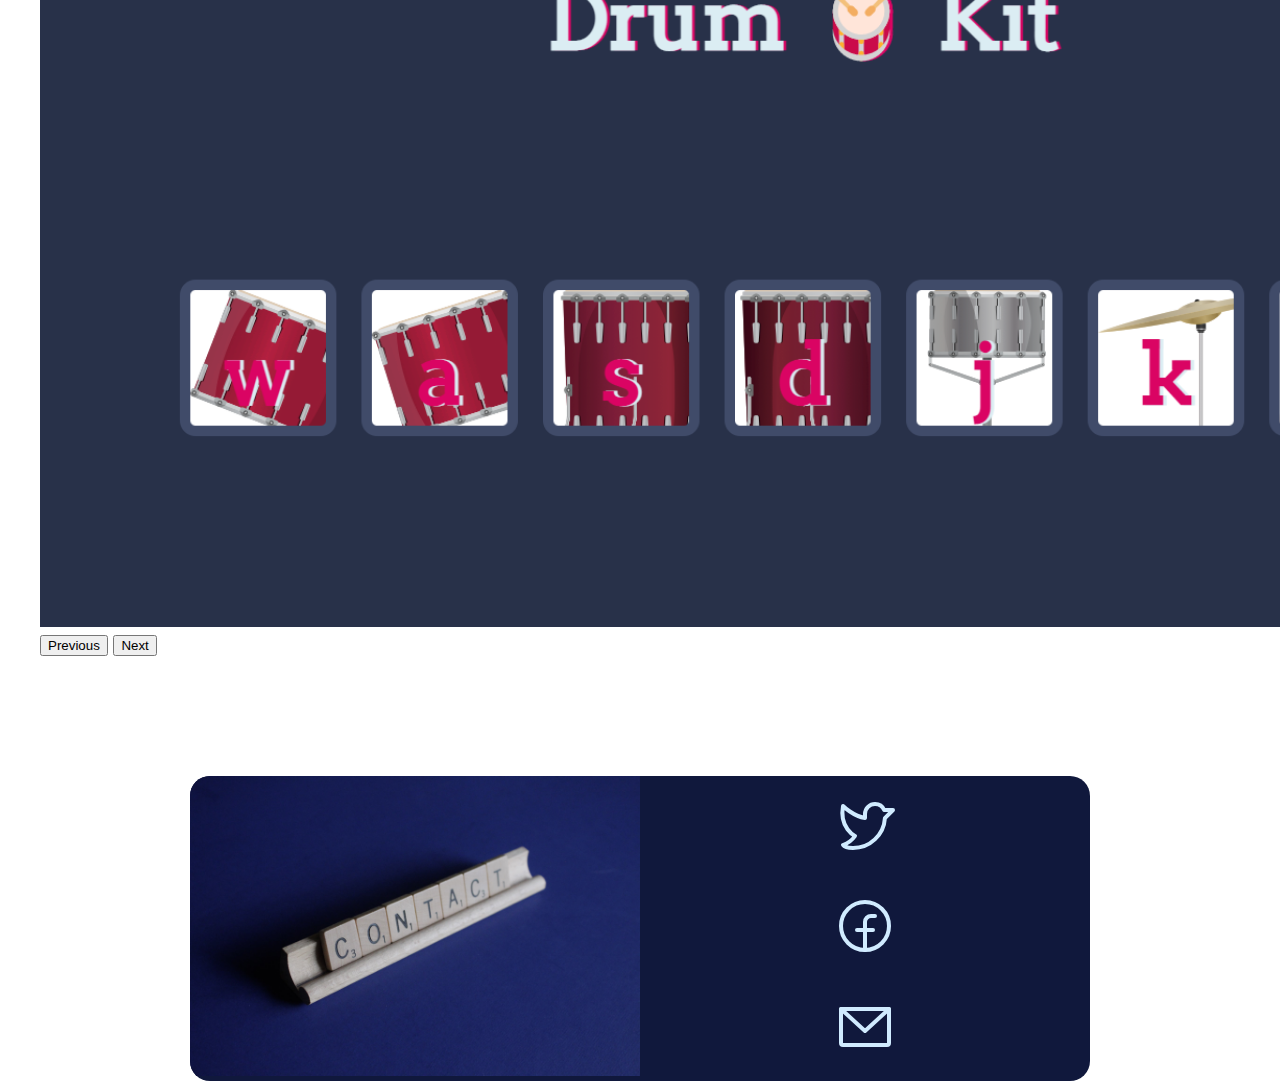
==== commit b1a059dd: "Aktualizacja 20 marca" ====
--- a/index.html
+++ b/index.html
@@ -1,321 +1,359 @@
-<!DOCTYPE html>
-<html lang="pl">
-  <head>
-    <meta charset="UTF-8" />
-    <meta http-equiv="X-UA-Compatible" content="IE=edge" />
-    <meta name="viewport" content="width=device-width, initial-scale=1.0" />
-    <link
-      href="https://cdn.jsdelivr.net/npm/bootstrap@5.3.0-alpha1/dist/css/bootstrap.min.css"
-      rel="stylesheet"
-      integrity="sha384-GLhlTQ8iRABdZLl6O3oVMWSktQOp6b7In1Zl3/Jr59b6EGGoI1aFkw7cmDA6j6gD"
-      crossorigin="anonymous"
-    />
-    <link rel="stylesheet" href="css/styles.css" />
-    <link rel="stylesheet" href="css/queries.css" />
-    <link rel="icon" href="images/favicon.ico" />
-    <title>Maksymilian Matoga</title>
-  </head>
-  <body>
-    <header class="main_header">
-      <nav class="navbar navbar-expand-lg bg-body-tertiary">
-        <div class="container-fluid">
-          <a class="navbar-brand" href="#"></a>
-          <button
-            class="navbar-toggler"
-            type="button"
-            data-bs-toggle="collapse"
-            data-bs-target="#navbarSupportedContent"
-            aria-controls="navbarSupportedContent"
-            aria-expanded="false"
-            aria-label="Toggle navigation"
-          >
-            <span class="navbar-toggler-icon"></span>
-          </button>
-          <div class="collapse navbar-collapse" id="navbarSupportedContent">
-            <ul class="navbar-nav me-auto mb-2 mb-lg-0">
-              <li class="nav-item">
-                <a class="nav-link active" aria-current="page" href="#about_me"
-                  >O mnie</a
-                >
-              </li>
-              <li class="nav-item">
-                <a class="nav-link active" aria-current="page" href="#gallery"
-                  >Galeria</a
-                >
-              </li>
-              <li class="nav-item">
-                <a class="nav-link active" aria-current="page" href="#contact"
-                  >Kontakt</a
-                >
-              </li>
-              <li class="nav-item">
-                <a class="nav-link active" aria-current="page" href=""
-                  >English</a
-                >
-              </li>
-            </ul>
-          </div>
-        </div>
-      </nav>
-
-      <div class="main_data">
-        <div class="portrait">
-          <a href="#">
-            <img
-              src="images/fake-human-circle-img.png"
-              alt="Random person picture"
-            />
-          </a>
-        </div>
-        <div class="personal">
-          <ul class="personal_data">
-            <li><h1>Maksymilian Matoga</h1></li>
-            <li>Aspiring Web Developer</li>
-          </ul>
-        </div>
-      </div>
-    </header>
-    <section class="container">
-      <div class="about_me" id="about_me">
-        <div class="bio">
-          <div class="bio_header">
-            <h2>Kim jestem?</h2>
-          </div>
-          <div class="bio_img_right">
-            <img
-              src="images/aim_high.jpg"
-              alt="Zdjęcie dziecka na szczycie drabiny."
-            />
-          </div>
-          <div class="bio_text_left1 blue_text">
-            Ambitną osobą, która wysoko mierzy i odnajduje się pokonywaniu
-            swoich granic. Odnajduję motywację w dążeniu do osiągnięcia
-            postawionego sobie celu.
-          </div>
-          <div class="bio_img_left">
-            <img
-              src="images/new_technologies.jpg"
-              alt="Zdjęcie białego robota na brązowym tle."
-            />
-          </div>
-          <div class="bio_text_right blue_text">
-            Fascynuję się nowymi technologiami. Śledzę ich rozwój i nowe
-            możliwości. Dostrzegam w nich szansę, a nie zagrożenie.
-          </div>
-          <div class="bio_img_right">
-            <img
-              src="images/studying.jpg"
-              alt="Zdjęcie człowieka pracującego przy komputerze."
-            />
-          </div>
-          <div class="bio_text_left2 blue_text">
-            Nauka i zdobywanie nowych umiejętności nie stanowią dla mnie
-            problemu. Satysfakcję daje mi każdy krok na drodze do rozwoju.
-          </div>
-        </div>
-        <div class="education">
-          <h3 class="about_me_header">Wykształcenie:</h3>
-          <div class="card university">
-            <ul>
-              <li>
-                <svg
-                  xmlns="http://www.w3.org/2000/svg"
-                  fill="none"
-                  viewBox="0 0 24 24"
-                  stroke-width="1.5"
-                  stroke="currentColor"
-                  class="study"
-                >
-                  <path
-                    stroke-linecap="round"
-                    stroke-linejoin="round"
-                    d="M4.26 10.147a60.436 60.436 0 00-.491 6.347A48.627 48.627 0 0112 20.904a48.627 48.627 0 018.232-4.41 60.46 60.46 0 00-.491-6.347m-15.482 0a50.57 50.57 0 00-2.658-.813A59.905 59.905 0 0112 3.493a59.902 59.902 0 0110.399 5.84c-.896.248-1.783.52-2.658.814m-15.482 0A50.697 50.697 0 0112 13.489a50.702 50.702 0 017.74-3.342M6.75 15a.75.75 0 100-1.5.75.75 0 000 1.5zm0 0v-3.675A55.378 55.378 0 0112 8.443m-7.007 11.55A5.981 5.981 0 006.75 15.75v-1.5"
-                  />
-                </svg>
-              </li>
-              <li>2015 - 2011</li>
-              <li>Akademia Górniczo - Hutnicza</li>
-              <li>Metalurgia</li>
-              <li>Przerwane z powodów osobistych</li>
-            </ul>
-          </div>
-          <div class="card school">
-            <ul>
-              <li>
-                <svg
-                  xmlns="http://www.w3.org/2000/svg"
-                  fill="none"
-                  viewBox="0 0 24 24"
-                  stroke-width="1.5"
-                  stroke="currentColor"
-                  class="study"
-                >
-                  <path
-                    stroke-linecap="round"
-                    stroke-linejoin="round"
-                    d="M4.26 10.147a60.436 60.436 0 00-.491 6.347A48.627 48.627 0 0112 20.904a48.627 48.627 0 018.232-4.41 60.46 60.46 0 00-.491-6.347m-15.482 0a50.57 50.57 0 00-2.658-.813A59.905 59.905 0 0112 3.493a59.902 59.902 0 0110.399 5.84c-.896.248-1.783.52-2.658.814m-15.482 0A50.697 50.697 0 0112 13.489a50.702 50.702 0 017.74-3.342M6.75 15a.75.75 0 100-1.5.75.75 0 000 1.5zm0 0v-3.675A55.378 55.378 0 0112 8.443m-7.007 11.55A5.981 5.981 0 006.75 15.75v-1.5"
-                  />
-                </svg>
-              </li>
-              <li>2011 - 2007</li>
-              <li>Technikum informatyczne w Dobczycach</li>
-              <li>Aplikacje internetowe</li>
-              <li></li>
-            </ul>
-          </div>
-        </div>
-        <div class="experience">
-          <h3 class="about_me_header">Doświadczenie zawodowe:</h3>
-          <ul class="work blue_text">
-            <li>2015 - 2023</li>
-            <li>
-              Polplast Polska sp. z o. o. - technolog CAD/CAM, operator
-              EDM/WEDM. Zaawansowana obsługa programów NX oraz ZW3D.
-            </li>
-            <li>2010 - 2015</li>
-            <li>
-              Prace okresowe pozwalające zyskać samodzielność (od obsługi w
-              markecie po prace porządkowe).
-            </li>
-          </ul>
-        </div>
-      </div>
-    </section>
-    <section class="work_gallery" id="gallery">
-      <div class="gallery">
-        <div class="gallery_header">
-          <h3>Przykładowe prace:</h3>
-        </div>
-        <div class="gallery_item">
-          <a
-            href="https://omnifood-maxm.netlify.app/"
-            target="_blank"
-            class="gallery_link"
-          >
-            <img
-              src="images/omnifood.png"
-              alt="Obrazek przedstawiający miniaturkę strony omnifood"
-              class="gallery_picture"
-            />
-          </a>
-        </div>
-      </div>
-    </section>
-    <section class="contact" id="contact">
-      <div class="cta">
-        <!-- <div class="cta_header">
-          <h3>Można mnie znaleźć:</h3>
-        </div> -->
-        <div class="cta_image">
-          <img
-            src="images/contact.jpg"
-            alt="Zdjęcie przedstawiające słowo z gry scrabble 'Kontakt'"
-          />
-        </div>
-        <div class="twitter">
-          <a
-            href="https://twitter.com/MaksMatoga?t=Zud4VuCZ454f8VhFp2etUQ&s=09"
-            target="_blank"
-          >
-            <svg
-              xmlns="http://www.w3.org/2000/svg"
-              width="64"
-              height="64"
-              fill="#000000"
-              viewBox="0 0 256 256"
-            >
-              <rect width="256" height="256" fill="none"></rect>
-              <path
-                d="M128,88c0-22,18.5-40.3,40.5-40a40,40,0,0,1,36.2,24H240l-32.3,32.3A127.9,127.9,0,0,1,80,224c-32,0-40-12-40-12s32-12,48-36c0,0-64-32-48-120,0,0,40,40,88,48Z"
-                fill="none"
-                stroke="#d0ebff"
-                stroke-linecap="round"
-                stroke-linejoin="round"
-                stroke-width="16"
-              ></path>
-            </svg>
-          </a>
-        </div>
-        <div class="fb">
-          <a
-            href="https://www.facebook.com/maksymilian.matoga/"
-            target="_blank"
-          >
-            <svg
-              xmlns="http://www.w3.org/2000/svg"
-              width="64"
-              height="64"
-              fill="#000000"
-              viewBox="0 0 256 256"
-            >
-              <rect width="256" height="256" fill="none"></rect>
-              <circle
-                cx="128"
-                cy="128"
-                r="96"
-                fill="none"
-                stroke="#d0ebff"
-                stroke-linecap="round"
-                stroke-linejoin="round"
-                stroke-width="16"
-              ></circle>
-              <path
-                d="M168,88H152a23.9,23.9,0,0,0-24,24V224"
-                fill="none"
-                stroke="#d0ebff"
-                stroke-linecap="round"
-                stroke-linejoin="round"
-                stroke-width="16"
-              ></path>
-              <line
-                x1="96"
-                y1="144"
-                x2="160"
-                y2="144"
-                fill="none"
-                stroke="#d0ebff"
-                stroke-linecap="round"
-                stroke-linejoin="round"
-                stroke-width="16"
-              ></line>
-            </svg>
-          </a>
-        </div>
-        <div class="mail">
-          <a href="mailto:maksymilian.matoga@protonmail.com">
-            <svg
-              xmlns="http://www.w3.org/2000/svg"
-              width="64"
-              height="64"
-              fill="#000000"
-              viewBox="0 0 256 256"
-            >
-              <rect width="256" height="256" fill="none"></rect>
-              <path
-                d="M32,56H224a0,0,0,0,1,0,0V192a8,8,0,0,1-8,8H40a8,8,0,0,1-8-8V56A0,0,0,0,1,32,56Z"
-                fill="none"
-                stroke="#d0ebff"
-                stroke-linecap="round"
-                stroke-linejoin="round"
-                stroke-width="16"
-              ></path>
-              <polyline
-                points="224 56 128 144 32 56"
-                fill="none"
-                stroke="#d0ebff"
-                stroke-linecap="round"
-                stroke-linejoin="round"
-                stroke-width="16"
-              ></polyline>
-            </svg>
-          </a>
-        </div>
-      </div>
-    </section>
-    <script
-      src="https://cdn.jsdelivr.net/npm/bootstrap@5.3.0-alpha1/dist/js/bootstrap.bundle.min.js"
-      integrity="sha384-w76AqPfDkMBDXo30jS1Sgez6pr3x5MlQ1ZAGC+nuZB+EYdgRZgiwxhTBTkF7CXvN"
-      crossorigin="anonymous"
-    ></script>
-  </body>
-</html>
+<!DOCTYPE html>
+<html lang="en">
+  <head>
+    <meta charset="UTF-8" />
+    <meta http-equiv="X-UA-Compatible" content="IE=edge" />
+    <meta name="viewport" content="width=device-width, initial-scale=1.0" />
+    <link
+      href="https://cdn.jsdelivr.net/npm/bootstrap@5.3.0-alpha1/dist/css/bootstrap.min.css"
+      rel="stylesheet"
+      integrity="sha384-GLhlTQ8iRABdZLl6O3oVMWSktQOp6b7In1Zl3/Jr59b6EGGoI1aFkw7cmDA6j6gD"
+      crossorigin="anonymous"
+    />
+    <link rel="stylesheet" href="css/styles.css" />
+    <link rel="stylesheet" href="css/queries.css" />
+    <link rel="icon" href="images/favicon.ico" />
+    <title>Maksymilian Matoga</title>
+  </head>
+  <body>
+    <header class="main_header">
+      <nav class="navbar navbar-expand-lg bg-body-tertiary">
+        <div class="container-fluid">
+          <a class="navbar-brand" href="#"></a>
+          <button
+            class="navbar-toggler"
+            type="button"
+            data-bs-toggle="collapse"
+            data-bs-target="#navbarSupportedContent"
+            aria-controls="navbarSupportedContent"
+            aria-expanded="false"
+            aria-label="Toggle navigation"
+          >
+            <span class="navbar-toggler-icon"></span>
+          </button>
+          <div class="collapse navbar-collapse" id="navbarSupportedContent">
+            <ul class="navbar-nav me-auto mb-2 mb-lg-0">
+              <li class="nav-item">
+                <a class="nav-link active" aria-current="page" href="#about_me"
+                  >O mnie</a
+                >
+              </li>
+              <li class="nav-item">
+                <a class="nav-link active" aria-current="page" href="#gallery"
+                  >Galeria</a
+                >
+              </li>
+              <li class="nav-item">
+                <a class="nav-link active" aria-current="page" href="#contact"
+                  >Kontakt</a
+                >
+              </li>
+              <li class="nav-item">
+                <a class="nav-link active" aria-current="page" href="en.html"
+                  >English</a
+                >
+              </li>
+            </ul>
+          </div>
+        </div>
+      </nav>
+
+      <div class="main_data">
+        <div class="portrait">
+          <a href="#">
+            <img
+              class="javier"
+              src="images/javier_pena.png"
+              alt="Random person picture"
+            />
+          </a>
+        </div>
+        <div class="personal">
+          <ul class="personal_data">
+            <li><h1>Maksymilian Matoga</h1></li>
+            <li>Aspiring Web Developer</li>
+          </ul>
+        </div>
+      </div>
+    </header>
+    <section class="container">
+      <div class="about_me" id="about_me">
+        <div class="bio">
+          <div class="bio_header">
+            <h2>Kim jestem?</h2>
+          </div>
+          <div class="bio_img_right">
+            <img
+              src="images/aim_high.jpg"
+              alt="Zdjęcie dziecka na szczycie drabiny."
+            />
+          </div>
+          <div class="bio_text_left1 blue_text">
+            Ambitną osobą, która wysoko mierzy i odnajduje się pokonywaniu
+            swoich granic. Odnajduję motywację w dążeniu do osiągnięcia
+            postawionego sobie celu.
+          </div>
+          <div class="bio_img_left">
+            <img
+              src="images/new_technologies.jpg"
+              alt="Zdjęcie białego robota na brązowym tle."
+            />
+          </div>
+          <div class="bio_text_right blue_text">
+            Fascynuję się nowymi technologiami. Śledzę ich rozwój i nowe
+            możliwości. Dostrzegam w nich szansę, a nie zagrożenie.
+          </div>
+          <div class="bio_img_right">
+            <img
+              src="images/studying.jpg"
+              alt="Zdjęcie człowieka pracującego przy komputerze."
+            />
+          </div>
+          <div class="bio_text_left2 blue_text">
+            Nauka i zdobywanie nowych umiejętności nie stanowią dla mnie
+            problemu. Satysfakcję daje mi każdy krok na drodze do rozwoju.
+          </div>
+        </div>
+        <div class="education">
+          <h3 class="about_me_header">Wykształcenie:</h3>
+          <div class="card university">
+            <ul>
+              <li>
+                <svg
+                  xmlns="http://www.w3.org/2000/svg"
+                  fill="none"
+                  viewBox="0 0 24 24"
+                  stroke-width="1.5"
+                  stroke="currentColor"
+                  class="study"
+                >
+                  <path
+                    stroke-linecap="round"
+                    stroke-linejoin="round"
+                    d="M4.26 10.147a60.436 60.436 0 00-.491 6.347A48.627 48.627 0 0112 20.904a48.627 48.627 0 018.232-4.41 60.46 60.46 0 00-.491-6.347m-15.482 0a50.57 50.57 0 00-2.658-.813A59.905 59.905 0 0112 3.493a59.902 59.902 0 0110.399 5.84c-.896.248-1.783.52-2.658.814m-15.482 0A50.697 50.697 0 0112 13.489a50.702 50.702 0 017.74-3.342M6.75 15a.75.75 0 100-1.5.75.75 0 000 1.5zm0 0v-3.675A55.378 55.378 0 0112 8.443m-7.007 11.55A5.981 5.981 0 006.75 15.75v-1.5"
+                  />
+                </svg>
+              </li>
+              <li>2015 - 2011</li>
+              <li>Akademia Górniczo - Hutnicza</li>
+              <li>Metalurgia</li>
+              <li>Przerwane z powodów osobistych</li>
+            </ul>
+          </div>
+          <div class="card school">
+            <ul>
+              <li>
+                <svg
+                  xmlns="http://www.w3.org/2000/svg"
+                  fill="none"
+                  viewBox="0 0 24 24"
+                  stroke-width="1.5"
+                  stroke="currentColor"
+                  class="study"
+                >
+                  <path
+                    stroke-linecap="round"
+                    stroke-linejoin="round"
+                    d="M4.26 10.147a60.436 60.436 0 00-.491 6.347A48.627 48.627 0 0112 20.904a48.627 48.627 0 018.232-4.41 60.46 60.46 0 00-.491-6.347m-15.482 0a50.57 50.57 0 00-2.658-.813A59.905 59.905 0 0112 3.493a59.902 59.902 0 0110.399 5.84c-.896.248-1.783.52-2.658.814m-15.482 0A50.697 50.697 0 0112 13.489a50.702 50.702 0 017.74-3.342M6.75 15a.75.75 0 100-1.5.75.75 0 000 1.5zm0 0v-3.675A55.378 55.378 0 0112 8.443m-7.007 11.55A5.981 5.981 0 006.75 15.75v-1.5"
+                  />
+                </svg>
+              </li>
+              <li>2011 - 2007</li>
+              <li>Technikum informatyczne w Dobczycach</li>
+              <li>Aplikacje internetowe</li>
+              <li></li>
+            </ul>
+          </div>
+        </div>
+        <div class="experience">
+          <h3 class="about_me_header">Doświadczenie zawodowe:</h3>
+          <ul class="work blue_text">
+            <li>2015 - 2023</li>
+            <li>
+              Polplast Polska sp. z o. o. - technolog CAD/CAM, operator
+              EDM/WEDM. Zaawansowana obsługa programów NX oraz ZW3D.
+            </li>
+            <li>2010 - 2015</li>
+            <li>
+              Prace okresowe pozwalające zyskać samodzielność (od obsługi w
+              markecie po prace porządkowe).
+            </li>
+          </ul>
+        </div>
+      </div>
+    </section>
+    <section class="work_gallery" id="gallery">
+      <div class="gallery_header">
+        <h3>Przykładowe prace:</h3>
+      </div>
+      <div id="sample-carousel" class="carousel slide">
+        <div class="carousel-inner">
+          <div class="carousel-item active">
+            <a
+              href="https://omnifood-maxm.netlify.app/"
+              target="_blank"
+              class="gallery_link"
+            >
+              <img
+                src="images/omnifood.png"
+                class="d-block w-100"
+                alt="Obrazek przedstawiający miniaturkę strony omnifood"
+              />
+            </a>
+          </div>
+          <div class="carousel-item">
+            <a
+              href="https://maksymilianmatoga.github.io/drum/"
+              target="_blank"
+              class="gallery_link"
+            >
+              <img
+                src="images/drum.png"
+                class="d-block w-100"
+                alt="Obrazek przedstawiający miniaturkę strony omnifood"
+              />
+            </a>
+          </div>
+          <!-- <div class="carousel-item">
+            <img src="..." class="d-block w-100" alt="..." />
+          </div> -->
+        </div>
+        <button
+          class="carousel-control-prev"
+          type="button"
+          data-bs-target="#sample-carousel"
+          data-bs-slide="prev"
+        >
+          <span class="carousel-control-prev-icon" aria-hidden="true"></span>
+          <span class="visually-hidden">Previous</span>
+        </button>
+        <button
+          class="carousel-control-next"
+          type="button"
+          data-bs-target="#sample-carousel"
+          data-bs-slide="next"
+        >
+          <span class="carousel-control-next-icon" aria-hidden="true"></span>
+          <span class="visually-hidden">Next</span>
+        </button>
+      </div>
+      <div class="gallery_item"></div>
+    </section>
+    <section class="contact" id="contact">
+      <div class="cta">
+        <!-- <div class="cta_header">
+          <h3>Można mnie znaleźć:</h3>
+        </div> -->
+        <div class="cta_image">
+          <img
+            src="images/contact.jpg"
+            alt="Zdjęcie przedstawiające słowo z gry scrabble 'Kontakt'"
+          />
+        </div>
+        <div class="twitter">
+          <a
+            href="https://twitter.com/MaksMatoga?t=Zud4VuCZ454f8VhFp2etUQ&s=09"
+            target="_blank"
+          >
+            <svg
+              xmlns="http://www.w3.org/2000/svg"
+              width="64"
+              height="64"
+              fill="#000000"
+              viewBox="0 0 256 256"
+            >
+              <rect width="256" height="256" fill="none"></rect>
+              <path
+                d="M128,88c0-22,18.5-40.3,40.5-40a40,40,0,0,1,36.2,24H240l-32.3,32.3A127.9,127.9,0,0,1,80,224c-32,0-40-12-40-12s32-12,48-36c0,0-64-32-48-120,0,0,40,40,88,48Z"
+                fill="none"
+                stroke="#d0ebff"
+                stroke-linecap="round"
+                stroke-linejoin="round"
+                stroke-width="16"
+              ></path>
+            </svg>
+          </a>
+        </div>
+        <div class="fb">
+          <a
+            href="https://www.facebook.com/maksymilian.matoga/"
+            target="_blank"
+          >
+            <svg
+              xmlns="http://www.w3.org/2000/svg"
+              width="64"
+              height="64"
+              fill="#000000"
+              viewBox="0 0 256 256"
+            >
+              <rect width="256" height="256" fill="none"></rect>
+              <circle
+                cx="128"
+                cy="128"
+                r="96"
+                fill="none"
+                stroke="#d0ebff"
+                stroke-linecap="round"
+                stroke-linejoin="round"
+                stroke-width="16"
+              ></circle>
+              <path
+                d="M168,88H152a23.9,23.9,0,0,0-24,24V224"
+                fill="none"
+                stroke="#d0ebff"
+                stroke-linecap="round"
+                stroke-linejoin="round"
+                stroke-width="16"
+              ></path>
+              <line
+                x1="96"
+                y1="144"
+                x2="160"
+                y2="144"
+                fill="none"
+                stroke="#d0ebff"
+                stroke-linecap="round"
+                stroke-linejoin="round"
+                stroke-width="16"
+              ></line>
+            </svg>
+          </a>
+        </div>
+        <div class="mail">
+          <a href="mailto:maksymilian.matoga@protonmail.com">
+            <svg
+              xmlns="http://www.w3.org/2000/svg"
+              width="64"
+              height="64"
+              fill="#000000"
+              viewBox="0 0 256 256"
+            >
+              <rect width="256" height="256" fill="none"></rect>
+              <path
+                d="M32,56H224a0,0,0,0,1,0,0V192a8,8,0,0,1-8,8H40a8,8,0,0,1-8-8V56A0,0,0,0,1,32,56Z"
+                fill="none"
+                stroke="#d0ebff"
+                stroke-linecap="round"
+                stroke-linejoin="round"
+                stroke-width="16"
+              ></path>
+              <polyline
+                points="224 56 128 144 32 56"
+                fill="none"
+                stroke="#d0ebff"
+                stroke-linecap="round"
+                stroke-linejoin="round"
+                stroke-width="16"
+              ></polyline>
+            </svg>
+          </a>
+        </div>
+      </div>
+    </section>
+    <script
+      src="https://cdn.jsdelivr.net/npm/bootstrap@5.3.0-alpha1/dist/js/bootstrap.bundle.min.js"
+      integrity="sha384-w76AqPfDkMBDXo30jS1Sgez6pr3x5MlQ1ZAGC+nuZB+EYdgRZgiwxhTBTkF7CXvN"
+      crossorigin="anonymous"
+    ></script>
+  </body>
+</html>
--- a/css/styles.css
+++ b/css/styles.css
@@ -1,369 +1,379 @@
-html {
-  margin: 0;
-  font-size: 62.5%;
-  font-family: verdana, sans-serif;
-  box-sizing: border-box;
-  scroll-behavior: smooth;
-}
-
-body {
-  /* background-color: #ccc; */
-  color: #001829;
-  margin: 0;
-  font-size: 2rem;
-}
-
-ul {
-  margin-block-start: 0;
-  margin-block-end: 0;
-  padding: 0;
-}
-
-li {
-  list-style-type: none;
-}
-
-.navbar {
-  background-color: #d0ebff;
-}
-
-.navbar-brand {
-  font-size: 2rem;
-  margin-right: 0 auto 0 0;
-}
-
-.bg-body-tertiary {
-  --bs-bg-opacity: 0;
-}
-
-.navbar-expand-lg {
-  max-width: 100%;
-  justify-content: space-between;
-}
-
-.main_nav {
-  margin: 0 auto;
-  padding-top: 2.4rem;
-  max-width: 160rem;
-  background-color: #d0ebff;
-}
-
-.navbar-collapse {
-  flex-grow: 0;
-}
-
-.nav_list {
-  display: flex;
-  gap: 6.4rem;
-  justify-content: right;
-  font-size: 2rem;
-  margin-right: 2rem;
-}
-
-.mb-2 {
-  gap: 2rem;
-}
-
-.navbar-expand-lg .navbar-nav .nav-link {
-  padding-left: 2rem;
-  padding-right: 2rem;
-}
-
-.navbar-nav .nav-link.active {
-  color: #d6eeff;
-}
-.navbar-nav .nav-link.active:hover {
-  color: #001829;
-  font-weight: 600;
-}
-
-.main_header {
-  margin: 0 auto;
-  max-width: 160rem;
-  border-bottom: solid 1px #001829;
-  background-color: #d0ebff;
-  padding-bottom: 4rem;
-  margin-bottom: 12rem;
-}
-
-.portrait {
-  margin-left: 3rem;
-}
-
-.main_data {
-  display: grid;
-  grid-template-columns: 1fr 3fr;
-  color: #001829;
-}
-
-.personal_data {
-  list-style-type: none;
-  display: flex;
-  flex-direction: column;
-  gap: 2rem;
-  justify-content: center;
-  text-align: center;
-}
-
-h1 {
-  font-size: 6rem;
-  letter-spacing: -0.24rem;
-}
-
-.personal_data li {
-  font-size: 3rem;
-}
-
-.nav-link:link,
-.nav-link:visited {
-  text-decoration: none;
-  display: inline-block;
-  padding: 1.6rem;
-  background-color: #0083e0;
-  border-radius: 3rem;
-  color: #d6eeff;
-}
-
-.nav-link:hover,
-.nav-link:active {
-  text-decoration: none;
-  display: inline-block;
-  padding: 1.6rem;
-  background-color: #99d5ff;
-  border-radius: 15rem;
-  color: #001829;
-  box-shadow: inset 0 0 0.2em #0083e0;
-  transition: all 0.3s;
-}
-
-h2 {
-  font-size: 3.6rem;
-  margin-bottom: 2.4rem;
-}
-
-p {
-  font-size: 2rem;
-  line-height: 1.4;
-  margin-bottom: 4.8rem;
-  margin-left: 2.4rem;
-}
-
-h3 {
-  font-size: 3.6rem;
-}
-
-.container {
-  max-width: 120rem;
-  margin: 0 auto;
-  margin-top: 6.4rem;
-  margin-bottom: 16rem;
-}
-
-.bio {
-  display: grid;
-  max-width: 100rem;
-  margin: 0 auto;
-  margin-bottom: 10rem;
-  grid-template-columns: 1fr 1fr 1fr 1fr;
-  font-size: 2rem;
-  line-height: 1.6;
-  align-items: center;
-  row-gap: 2rem;
-}
-
-.bio_header {
-  grid-column: 1 / -1;
-}
-.bio_header h2 {
-  margin: 0;
-}
-
-.bio img {
-  height: 20rem;
-  width: 20rem;
-}
-
-.bio_img_left {
-  grid-column: 1 / 2;
-  justify-self: left;
-  align-items: center;
-}
-
-.bio_img_right {
-  grid-column: 4 / 5;
-  justify-self: right;
-  align-items: center;
-}
-
-.bio_text_left1 {
-  grid-column: 1 / 4;
-  grid-row: 2 / 3;
-}
-
-.bio_text_left2 {
-  grid-column: 1 / 4;
-  grid-row: 4 / 5;
-}
-
-.bio_text_right {
-  grid-column: 2 / 5;
-}
-
-.education {
-  margin: 0 auto;
-  display: grid;
-  grid-template-columns: 1fr 1fr;
-  justify-content: center;
-  font-size: 3.2rem;
-  row-gap: 1.2rem;
-  column-gap: 10rem;
-  max-width: 90rem;
-}
-
-.about_me_header {
-  grid-column: 1 / -1;
-  text-align: center;
-}
-
-.card {
-  width: 40rem;
-  text-align: center;
-  font-size: 2.4rem;
-  margin-bottom: 10rem;
-  box-shadow: 0.3rem 0.3rem 0.4em #0083e0;
-  color: #001829;
-}
-
-.card li {
-  margin-bottom: 1.6rem;
-}
-
-.card:hover {
-  transform: scale(1.2);
-  box-shadow: 0.5rem 0.5rem 1em rgba(0, 131, 224, 0.9);
-  transition: 0.5s;
-}
-
-.study {
-  height: 6rem;
-}
-
-.experience {
-  max-width: 90rem;
-  margin: 0 auto;
-  font-size: 2.4rem;
-}
-
-.work {
-  display: grid;
-  grid-template-columns: 1fr 4fr;
-  column-gap: 2rem;
-  row-gap: 2rem;
-}
-
-.work_gallery {
-  margin: 0 auto;
-  max-width: 150rem;
-}
-
-.gallery {
-  display: grid;
-  grid-template-columns: 1fr 1fr 1fr 1fr 1fr 1fr;
-  margin-bottom: 12rem;
-}
-
-.gallery_header {
-  grid-column: 1 / -1;
-}
-
-.gallery_item {
-  overflow: hidden;
-}
-
-.gallery_item img {
-  height: 20rem;
-  display: block;
-  width: 100%;
-  transition: all 0.6s;
-}
-
-.gallery_item img:hover {
-  transform: scale(1.3);
-}
-
-.blue_text {
-  color: #1864ab;
-}
-
-.contact {
-  margin: 0 auto;
-  max-width: 90rem;
-  background-color: #10183c;
-  border-radius: 2rem;
-  overflow: hidden;
-}
-
-.cta {
-  display: grid;
-  grid-template-columns: 1fr 1fr;
-  align-items: center;
-}
-
-.cta_header {
-  grid-column: 1/ -1;
-  justify-self: left;
-  color: #d0ebff;
-}
-.cta_header h3 {
-  margin-left: 6rem;
-}
-
-.cta_image {
-  grid-row: 1 / 4;
-}
-
-.cta img {
-  height: 30rem;
-}
-
-.twitter,
-.mail,
-.fb {
-  grid-column: 2 / -1;
-  justify-self: center;
-}
-
-.btn-mobile-nav {
-  border: none;
-  background: none;
-  cursor: pointer;
-
-  display: none;
-}
-
-.icon-mobile-nav {
-  height: 4.8rem;
-  width: 4.8rem;
-  color: #333;
-}
-
-.icon-mobile-nav[name="close-outline"] {
-  display: none;
-}
-
-.sticky .header {
-  position: fixed;
-  top: 0;
-  bottom: 0;
-  width: 100%;
-  height: 8rem;
-  padding-top: 0;
-  padding-bottom: 0;
-  background-color: rgba(255, 255, 255, 0.97);
-  z-index: 9999;
-  box-shadow: 0 1.2rem 3.2rem rgba(0, 0, 0, 0.05);
-}
-
-.sticky .section-hero {
-  margin-top: 9.6rem;
-}
+html {
+  margin: 0;
+  font-size: 62.5%;
+  font-family: verdana, sans-serif;
+  box-sizing: border-box;
+  scroll-behavior: smooth;
+}
+
+body {
+  /* background-color: #ccc; */
+  color: #001829;
+  margin: 0;
+  font-size: 2rem;
+}
+
+ul {
+  margin-block-start: 0;
+  margin-block-end: 0;
+  padding: 0;
+}
+
+li {
+  list-style-type: none;
+}
+
+.navbar {
+  background-color: #d0ebff;
+}
+
+.navbar-brand {
+  font-size: 2rem;
+  margin-right: 0 auto 0 0;
+}
+
+.bg-body-tertiary {
+  --bs-bg-opacity: 0;
+}
+
+.navbar-expand-lg {
+  max-width: 100%;
+  justify-content: space-between;
+}
+
+.main_nav {
+  margin: 0 auto;
+  padding-top: 2.4rem;
+  max-width: 160rem;
+  background-color: #d0ebff;
+}
+
+.javier {
+  height: 20rem;
+}
+
+.navbar-collapse {
+  flex-grow: 0;
+}
+
+.nav_list {
+  display: flex;
+  gap: 6.4rem;
+  justify-content: right;
+  font-size: 2rem;
+  margin-right: 2rem;
+}
+
+.mb-2 {
+  gap: 2rem;
+}
+
+.navbar-expand-lg .navbar-nav .nav-link {
+  padding-left: 2rem;
+  padding-right: 2rem;
+}
+
+.navbar-nav .nav-link.active {
+  color: #d6eeff;
+}
+.navbar-nav .nav-link.active:hover {
+  color: #001829;
+  font-weight: 600;
+}
+
+.main_header {
+  margin: 0 auto;
+  max-width: 160rem;
+  border-bottom: solid 1px #001829;
+  background-color: #d0ebff;
+  padding-bottom: 4rem;
+  margin-bottom: 12rem;
+}
+
+.portrait {
+  margin-left: 3rem;
+}
+
+.main_data {
+  display: grid;
+  grid-template-columns: 1fr 3fr;
+  color: #001829;
+}
+
+.personal_data {
+  list-style-type: none;
+  display: flex;
+  flex-direction: column;
+  gap: 2rem;
+  justify-content: center;
+  text-align: center;
+}
+
+h1 {
+  font-size: 6rem;
+  letter-spacing: -0.24rem;
+}
+
+.personal_data li {
+  font-size: 3rem;
+}
+
+.nav-link:link,
+.nav-link:visited {
+  text-decoration: none;
+  display: inline-block;
+  padding: 1.6rem;
+  background-color: #0083e0;
+  border-radius: 3rem;
+  color: #d6eeff;
+}
+
+.nav-link:hover,
+.nav-link:active {
+  text-decoration: none;
+  display: inline-block;
+  padding: 1.6rem;
+  background-color: #99d5ff;
+  border-radius: 15rem;
+  color: #001829;
+  box-shadow: inset 0 0 0.2em #0083e0;
+  transition: all 0.3s;
+}
+
+h2 {
+  font-size: 3.6rem;
+  margin-bottom: 2.4rem;
+}
+
+p {
+  font-size: 2rem;
+  line-height: 1.4;
+  margin-bottom: 4.8rem;
+  margin-left: 2.4rem;
+}
+
+h3 {
+  font-size: 3.6rem;
+}
+
+.container {
+  max-width: 120rem;
+  margin: 0 auto;
+  margin-top: 6.4rem;
+  margin-bottom: 16rem;
+}
+
+.bio {
+  display: grid;
+  max-width: 100rem;
+  margin: 0 auto;
+  margin-bottom: 10rem;
+  grid-template-columns: 1fr 1fr 1fr 1fr;
+  font-size: 2rem;
+  line-height: 1.6;
+  align-items: center;
+  row-gap: 2rem;
+}
+
+.bio_header {
+  grid-column: 1 / -1;
+}
+.bio_header h2 {
+  margin: 0;
+}
+
+.bio img {
+  height: 20rem;
+  width: 20rem;
+}
+
+.bio_img_left {
+  grid-column: 1 / 2;
+  justify-self: left;
+  align-items: center;
+}
+
+.bio_img_right {
+  grid-column: 4 / 5;
+  justify-self: right;
+  align-items: center;
+}
+
+.bio_text_left1 {
+  grid-column: 1 / 4;
+  grid-row: 2 / 3;
+}
+
+.bio_text_left2 {
+  grid-column: 1 / 4;
+  grid-row: 4 / 5;
+}
+
+.bio_text_right {
+  grid-column: 2 / 5;
+}
+
+.education {
+  margin: 0 auto;
+  display: grid;
+  grid-template-columns: 1fr 1fr;
+  justify-content: center;
+  font-size: 3.2rem;
+  row-gap: 1.2rem;
+  column-gap: 10rem;
+  max-width: 90rem;
+}
+
+.about_me_header {
+  grid-column: 1 / -1;
+  text-align: center;
+}
+
+.card {
+  width: 40rem;
+  text-align: center;
+  font-size: 2.4rem;
+  margin-bottom: 10rem;
+  box-shadow: 0.3rem 0.3rem 0.4em #0083e0;
+  color: #001829;
+}
+
+.card li {
+  margin-bottom: 1.6rem;
+}
+
+.card:hover {
+  transform: scale(1.2);
+  box-shadow: 0.5rem 0.5rem 1em rgba(0, 131, 224, 0.9);
+  transition: 0.5s;
+}
+
+.study {
+  height: 6rem;
+}
+
+.experience {
+  max-width: 90rem;
+  margin: 0 auto;
+  font-size: 2.4rem;
+}
+
+.work {
+  display: grid;
+  grid-template-columns: 1fr 4fr;
+  column-gap: 2rem;
+  row-gap: 2rem;
+}
+
+.work_gallery {
+  margin: 0 auto;
+  max-width: 150rem;
+}
+
+.gallery {
+  display: grid;
+  grid-template-columns: 1fr 1fr 1fr 1fr 1fr 1fr;
+  margin-bottom: 12rem;
+}
+
+.gallery_header {
+  grid-column: 1 / -1;
+  margin-bottom: 4rem;
+}
+
+.gallery_item {
+  overflow: hidden;
+}
+
+.gallery_item img {
+  height: 20rem;
+  display: block;
+  width: 100%;
+  transition: all 0.6s;
+}
+
+.gallery_item img:hover {
+  transform: scale(1.3);
+}
+
+.blue_text {
+  color: #1864ab;
+}
+
+.contact {
+  margin: 0 auto;
+  max-width: 90rem;
+  background-color: #10183c;
+  border-radius: 2rem;
+  overflow: hidden;
+  margin-top: 12rem;
+}
+
+.cta {
+  display: grid;
+  grid-template-columns: 1fr 1fr;
+  align-items: center;
+}
+
+.cta_header {
+  grid-column: 1/ -1;
+  justify-self: left;
+  color: #d0ebff;
+}
+.cta_header h3 {
+  margin-left: 6rem;
+}
+
+.cta_image {
+  grid-row: 1 / 4;
+}
+
+.cta img {
+  height: 30rem;
+}
+
+.twitter,
+.mail,
+.fb {
+  grid-column: 2 / -1;
+  justify-self: center;
+}
+
+.btn-mobile-nav {
+  border: none;
+  background: none;
+  cursor: pointer;
+
+  display: none;
+}
+
+.icon-mobile-nav {
+  height: 4.8rem;
+  width: 4.8rem;
+  color: #333;
+}
+
+.icon-mobile-nav[name="close-outline"] {
+  display: none;
+}
+
+.sticky .header {
+  position: fixed;
+  top: 0;
+  bottom: 0;
+  width: 100%;
+  height: 8rem;
+  padding-top: 0;
+  padding-bottom: 0;
+  background-color: rgba(255, 255, 255, 0.97);
+  z-index: 9999;
+  box-shadow: 0 1.2rem 3.2rem rgba(0, 0, 0, 0.05);
+}
+
+.sticky .section-hero {
+  margin-top: 9.6rem;
+}
+
+.w-100 {
+  height: 80rem;
+}
--- a/css/queries.css
+++ b/css/queries.css
@@ -1,403 +1,434 @@
-/* rem and em do NOT depend on html font-size in media queries! 
-instead, 1rem = 1em = 16px*/
-
-/* ****************************** */
-/* BELOW 1344px (Smaller desktops} */
-/* ****************************** */
-
-@media (max-width: 84em) {
-  .main_nav,
-  .main_header {
-    max-width: 120rem;
-  }
-
-  .personal_data {
-    font-size: 4.4rem;
-  }
-
-  h1 {
-    margin-block-start: 5rem;
-    margin-block-end: 0;
-  }
-
-  .gallery {
-    grid-template-columns: repeat(4, 1fr);
-  }
-}
-
-/* ****************************** */
-/* BELOW 1200px Landscape Tablets */
-/* ****************************** */
-
-@media (max-width: 75em) {
-  html {
-    /* 9px / 16px =  */
-    font-size: 56.25%;
-  }
-
-  /* ****************************** */
-  /* BELOW 944px (Tablets) */
-  /* ****************************** */
-
-  @media (max-width: 59em) {
-    html {
-      font-size: 50%;
-      margin: 0 auto;
-    }
-
-    .main_nav,
-    .main_header {
-      max-width: 80rem;
-      grid-template-columns: 1fr;
-      padding: 0 3rem;
-      gap: 4rem;
-    }
-
-    .portrait,
-    .personal {
-      align-self: center;
-      margin-bottom: 2rem;
-    }
-
-    .portrait {
-      margin-left: 1rem;
-    }
-
-    .portrait img {
-      width: 100%;
-    }
-
-    h1 {
-      font-size: 4.5rem;
-    }
-
-    .bio {
-      max-width: 70rem;
-      column-gap: 2rem;
-    }
-
-    .education {
-      max-width: 75rem;
-    }
-
-    .card {
-      max-width: 30rem;
-      font-size: 2rem;
-    }
-
-    .experience {
-      max-width: 70rem;
-    }
-
-    .work {
-      grid-template-columns: 1fr 3fr;
-      font-size: 2rem;
-    }
-
-    .work_gallery {
-      max-width: 70rem;
-    }
-
-    .gallery {
-      grid-template-columns: repeat(3, 1fr);
-    }
-
-    .contact {
-      max-width: 60rem;
-    }
-
-    /* MOBILE NAVIGATION */
-
-    .btn-mobile-nav {
-      display: block;
-      z-index: 9999;
-    }
-
-    .main-nav {
-      background-color: rgba(255, 255, 255, 0.9);
-      backdrop-filter: blur(5px);
-      -webkit-backdrop-filter: blur(10px);
-      position: absolute;
-      top: 0;
-      left: 0;
-      width: 100%;
-      height: 100vh;
-      transform: translateX(100%);
-
-      display: flex;
-      align-items: center;
-      justify-content: center;
-      transition: all 0.5s ease-in;
-
-      /* Hide the navigation */
-      /* Allows no transitions at all */
-      /* display: none; */
-
-      /*  1) Hide it visually */
-      opacity: 0;
-
-      /*  2) Make it unaccessible to mouse and keyboard */
-      pointer-events: none;
-
-      /* 3) Hide it from screen readers */
-      visibility: hidden;
-    }
-
-    .nav-open .main-nav {
-      opacity: 1;
-      pointer-events: auto;
-      visibility: visible;
-      transform: translateX(0);
-    }
-
-    .nav-open .icon-mobile-nav[name="close-outline"] {
-      display: block;
-    }
-
-    .nav-open .icon-mobile-nav[name="menu-outline"] {
-      display: none;
-    }
-
-    .main-nav-list {
-      flex-direction: column;
-      gap: 4.8rem;
-    }
-
-    .main-nav-link:link,
-    .main-nav-link:visited {
-      font-size: 3rem;
-    }
-  }
-
-  /* ****************************** */
-  /* BELOW 704px (Smaller Tablets) */
-  /* ****************************** */
-
-  @media (max-width: 44em) {
-    .grid--3--cols,
-    .grid--4--cols {
-      grid-template-columns: repeat(2, 1fr);
-    }
-
-    .diets {
-      grid-column: 1 / -1;
-      justify-self: center;
-    }
-
-    .heading-secondary {
-      margin-bottom: 4.8rem;
-    }
-
-    .pricing-plan {
-      width: 100%;
-    }
-
-    .grid-footer {
-      grid-template-columns: repeat(6, 1fr);
-    }
-
-    .logo-col,
-    .address-col {
-      grid-column: span 3;
-    }
-
-    .nav-col {
-      grid-row: 1;
-      grid-column: span 2;
-      margin-bottom: 3.2rem;
-    }
-  }
-
-  /* ****************************** */
-  /* BELOW 544px (Phones) */
-  /* ****************************** */
-
-  @media (max-width: 34em) {
-    .main_header {
-      max-width: 45rem;
-    }
-
-    .portrait {
-      height: 12rem;
-      margin: 0;
-    }
-
-    h1 {
-      font-size: 3rem;
-      margin: 0;
-    }
-
-    .personal_data li {
-      font-size: 2rem;
-    }
-
-    .mb-2 {
-      gap: 1rem;
-    }
-
-    .bio {
-      max-width: 40rem;
-      column-gap: 2rem;
-      font-size: 1.6rem;
-    }
-
-    .bio img {
-      height: 12rem;
-      width: 12rem;
-    }
-
-    .education {
-      max-width: 40rem;
-      grid-template-columns: 1fr;
-      margin-bottom: 6rem;
-    }
-
-    .card {
-      margin: 0 auto;
-      max-width: 25rem;
-      text-align: center;
-      font-size: 2rem;
-    }
-
-    .work {
-      margin: 0 auto;
-      max-width: 40rem;
-      grid-template-columns: 3fr 7fr;
-      font-size: 1.6rem;
-    }
-
-    .work_gallery {
-      max-width: 40rem;
-    }
-
-    .gallery {
-      grid-template-columns: 1fr 1fr;
-    }
-
-    .gallery_item img {
-      height: 15rem;
-      width: 75%;
-    }
-    .hero {
-      padding: 0 3.2rem;
-    }
-
-    .section-hero {
-      padding: 2.4rem 0 6.4rem 0;
-    }
-
-    .btn,
-    .btn:link,
-    .btn:visited {
-      padding: 2.4rem 1.6rem;
-    }
-
-    .hero-img {
-      width: 80%;
-    }
-
-    .logos img {
-      height: 1.2rem;
-    }
-
-    .step-img-box:nth-child(2) {
-      grid-row: 1;
-    }
-
-    .step-img-box:nth-child(6) {
-      grid-row: 5;
-    }
-
-    .step-img-box {
-      transform: translateY(2.4rem);
-    }
-
-    .testimonials {
-      grid-template-columns: 1fr;
-    }
-
-    .contact {
-      max-width: 40rem;
-
-      margin-bottom: 8rem;
-    }
-
-    .cta {
-      max-width: 40rem;
-      grid-template-columns: 3fr 1fr;
-    }
-
-    .cta_image {
-      grid-column: 1 / 2;
-      grid-row: 1 / 4;
-    }
-
-    .cta img {
-      height: 20rem;
-    }
-
-    .cta svg {
-      height: 5rem;
-    }
-
-    .twitter,
-    .mail,
-    .fb {
-      grid-column: 2 / -1;
-      justify-self: center;
-    }
-  }
-
-  /* ****************************** */
-  /* Fixing Safari flexbox gap */
-  /* ****************************** */
-
-  .no-flexbox-gap .main-nav-list li:not(:last-child) {
-    margin-right: 4.8rem;
-  }
-
-  .no-flexbox-gap .list-item:not(:last-child) {
-    margin-bottom: 1.6rem;
-  }
-
-  .no-flexbox-gap .list-icon:not(:last-child) {
-    margin-right: 1.6rem;
-  }
-
-  .no-flexbox-gap .delivered-faces {
-    margin-right: 1.6rem;
-  }
-
-  .no-flexbox-gap .meal-attribute:not(:last-child) {
-    margin-bottom: 2rem;
-  }
-
-  .no-flexbox-gap .meal-icon {
-    margin-right: 1.6rem;
-  }
-
-  .no-flexbox-gap .footer-row div:not(:last-child) {
-    margin-right: 6.4rem;
-  }
-
-  .no-flexbox-gap .social-links li:not(:last-child) {
-    margin-right: 2.4rem;
-  }
-
-  .no-flexbox-gap .footer-nav li:not(:last-child) {
-    margin-bottom: 2.4rem;
-  }
-
-  @media (max-width: 75em) {
-    .no-flexbox-gap .main-nav-list li:not(:last-child) {
-      margin-right: 3.2rem;
-    }
-  }
-
-  @media (max-width: 59em) {
-    .no-flexbox-gap .main-nav-list li:not(:last-child) {
-      margin-right: 0;
-      margin-bottom: 4.8rem;
-    }
-  }
-}
+/* rem and em do NOT depend on html font-size in media queries! 
+instead, 1rem = 1em = 16px*/
+
+/* ****************************** */
+/* BELOW 1344px (Smaller desktops} */
+/* ****************************** */
+
+@media (max-width: 84em) {
+  .main_nav,
+  .main_header {
+    max-width: 120rem;
+  }
+
+  .personal_data {
+    font-size: 4.4rem;
+  }
+
+  h1 {
+    margin-block-start: 5rem;
+    margin-block-end: 0;
+  }
+
+  .gallery {
+    grid-template-columns: repeat(4, 1fr);
+  }
+
+  .work_gallery {
+    max-width: 120rem;
+  }
+
+  .w-100 {
+    height: 70rem;
+  }
+}
+
+/* ****************************** */
+/* BELOW 1200px Landscape Tablets */
+/* ****************************** */
+
+@media (max-width: 75em) {
+  html {
+    /* 9px / 16px =  */
+    font-size: 56.25%;
+  }
+
+  /* ****************************** */
+  /* BELOW 944px (Tablets) */
+  /* ****************************** */
+
+  @media (max-width: 59em) {
+    html {
+      font-size: 50%;
+      margin: 0 auto;
+    }
+
+    .main_nav,
+    .main_header {
+      max-width: 80rem;
+      grid-template-columns: 1fr;
+      padding: 0 3rem;
+      gap: 4rem;
+    }
+
+    .portrait,
+    .personal {
+      align-self: center;
+      margin-bottom: 2rem;
+    }
+
+    .portrait {
+      margin-left: 1rem;
+    }
+
+    .portrait img {
+      width: 100%;
+    }
+
+    h1 {
+      font-size: 4.5rem;
+    }
+
+    .bio {
+      max-width: 70rem;
+      column-gap: 2rem;
+    }
+
+    .education {
+      max-width: 75rem;
+    }
+
+    .card {
+      max-width: 30rem;
+      font-size: 2rem;
+    }
+
+    .experience {
+      max-width: 70rem;
+    }
+
+    .work {
+      grid-template-columns: 1fr 3fr;
+      font-size: 2rem;
+    }
+
+    .work_gallery {
+      max-width: 70rem;
+    }
+
+    .gallery {
+      grid-template-columns: repeat(3, 1fr);
+    }
+
+    .contact {
+      max-width: 60rem;
+    }
+
+    /* MOBILE NAVIGATION */
+
+    .btn-mobile-nav {
+      display: block;
+      z-index: 9999;
+    }
+
+    .main-nav {
+      background-color: rgba(255, 255, 255, 0.9);
+      backdrop-filter: blur(5px);
+      -webkit-backdrop-filter: blur(10px);
+      position: absolute;
+      top: 0;
+      left: 0;
+      width: 100%;
+      height: 100vh;
+      transform: translateX(100%);
+
+      display: flex;
+      align-items: center;
+      justify-content: center;
+      transition: all 0.5s ease-in;
+
+      /* Hide the navigation */
+      /* Allows no transitions at all */
+      /* display: none; */
+
+      /*  1) Hide it visually */
+      opacity: 0;
+
+      /*  2) Make it unaccessible to mouse and keyboard */
+      pointer-events: none;
+
+      /* 3) Hide it from screen readers */
+      visibility: hidden;
+    }
+
+    .nav-open .main-nav {
+      opacity: 1;
+      pointer-events: auto;
+      visibility: visible;
+      transform: translateX(0);
+    }
+
+    .nav-open .icon-mobile-nav[name="close-outline"] {
+      display: block;
+    }
+
+    .nav-open .icon-mobile-nav[name="menu-outline"] {
+      display: none;
+    }
+
+    .main-nav-list {
+      flex-direction: column;
+      gap: 4.8rem;
+    }
+
+    .main-nav-link:link,
+    .main-nav-link:visited {
+      font-size: 3rem;
+    }
+
+    .work_gallery {
+      max-width: 100rem;
+    }
+
+    .w-100 {
+      height: 60rem;
+    }
+  }
+
+  /* ****************************** */
+  /* BELOW 704px (Smaller Tablets) */
+  /* ****************************** */
+
+  @media (max-width: 44em) {
+    .grid--3--cols,
+    .grid--4--cols {
+      grid-template-columns: repeat(2, 1fr);
+    }
+
+    .diets {
+      grid-column: 1 / -1;
+      justify-self: center;
+    }
+
+    .heading-secondary {
+      margin-bottom: 4.8rem;
+    }
+
+    .pricing-plan {
+      width: 100%;
+    }
+
+    .grid-footer {
+      grid-template-columns: repeat(6, 1fr);
+    }
+
+    .logo-col,
+    .address-col {
+      grid-column: span 3;
+    }
+
+    .nav-col {
+      grid-row: 1;
+      grid-column: span 2;
+      margin-bottom: 3.2rem;
+    }
+
+    .work_gallery {
+      max-width: 80rem;
+    }
+
+    .w-100 {
+      height: 50rem;
+    }
+  }
+
+  /* ****************************** */
+  /* BELOW 544px (Phones) */
+  /* ****************************** */
+
+  @media (max-width: 34em) {
+    .main_header {
+      max-width: 45rem;
+    }
+
+    .portrait {
+      height: 12rem;
+      margin: 0;
+    }
+
+    h1 {
+      font-size: 3rem;
+      margin: 0;
+    }
+
+    .personal_data li {
+      font-size: 2rem;
+    }
+
+    .mb-2 {
+      gap: 1rem;
+    }
+
+    .bio {
+      max-width: 40rem;
+      column-gap: 2rem;
+      font-size: 1.6rem;
+    }
+
+    .bio img {
+      height: 12rem;
+      width: 12rem;
+    }
+
+    .education {
+      max-width: 40rem;
+      grid-template-columns: 1fr;
+      margin-bottom: 6rem;
+    }
+
+    .card {
+      margin: 0 auto;
+      max-width: 25rem;
+      text-align: center;
+      font-size: 2rem;
+    }
+
+    .work {
+      margin: 0 auto;
+      max-width: 40rem;
+      grid-template-columns: 3fr 7fr;
+      font-size: 1.6rem;
+    }
+
+    .work_gallery {
+      max-width: 40rem;
+    }
+
+    .gallery {
+      grid-template-columns: 1fr 1fr;
+    }
+
+    .gallery_item img {
+      height: 15rem;
+      width: 75%;
+    }
+    .hero {
+      padding: 0 3.2rem;
+    }
+
+    .section-hero {
+      padding: 2.4rem 0 6.4rem 0;
+    }
+
+    .btn,
+    .btn:link,
+    .btn:visited {
+      padding: 2.4rem 1.6rem;
+    }
+
+    .hero-img {
+      width: 80%;
+    }
+
+    .logos img {
+      height: 1.2rem;
+    }
+
+    .step-img-box:nth-child(2) {
+      grid-row: 1;
+    }
+
+    .step-img-box:nth-child(6) {
+      grid-row: 5;
+    }
+
+    .step-img-box {
+      transform: translateY(2.4rem);
+    }
+
+    .testimonials {
+      grid-template-columns: 1fr;
+    }
+
+    .contact {
+      max-width: 40rem;
+
+      margin-bottom: 8rem;
+    }
+
+    .cta {
+      max-width: 40rem;
+      grid-template-columns: 3fr 1fr;
+    }
+
+    .cta_image {
+      grid-column: 1 / 2;
+      grid-row: 1 / 4;
+    }
+
+    .cta img {
+      height: 20rem;
+    }
+
+    .cta svg {
+      height: 5rem;
+    }
+
+    .twitter,
+    .mail,
+    .fb {
+      grid-column: 2 / -1;
+      justify-self: center;
+    }
+  }
+
+  /* ****************************** */
+  /* Fixing Safari flexbox gap */
+  /* ****************************** */
+
+  .no-flexbox-gap .main-nav-list li:not(:last-child) {
+    margin-right: 4.8rem;
+  }
+
+  .no-flexbox-gap .list-item:not(:last-child) {
+    margin-bottom: 1.6rem;
+  }
+
+  .no-flexbox-gap .list-icon:not(:last-child) {
+    margin-right: 1.6rem;
+  }
+
+  .no-flexbox-gap .delivered-faces {
+    margin-right: 1.6rem;
+  }
+
+  .no-flexbox-gap .meal-attribute:not(:last-child) {
+    margin-bottom: 2rem;
+  }
+
+  .no-flexbox-gap .meal-icon {
+    margin-right: 1.6rem;
+  }
+
+  .no-flexbox-gap .footer-row div:not(:last-child) {
+    margin-right: 6.4rem;
+  }
+
+  .no-flexbox-gap .social-links li:not(:last-child) {
+    margin-right: 2.4rem;
+  }
+
+  .no-flexbox-gap .footer-nav li:not(:last-child) {
+    margin-bottom: 2.4rem;
+  }
+
+  @media (max-width: 75em) {
+    .no-flexbox-gap .main-nav-list li:not(:last-child) {
+      margin-right: 3.2rem;
+    }
+    .work_gallery {
+      max-width: 60rem;
+    }
+
+    .w-100 {
+      height: 30rem;
+    }
+  }
+
+  @media (max-width: 59em) {
+    .no-flexbox-gap .main-nav-list li:not(:last-child) {
+      margin-right: 0;
+      margin-bottom: 4.8rem;
+    }
+  }
+}
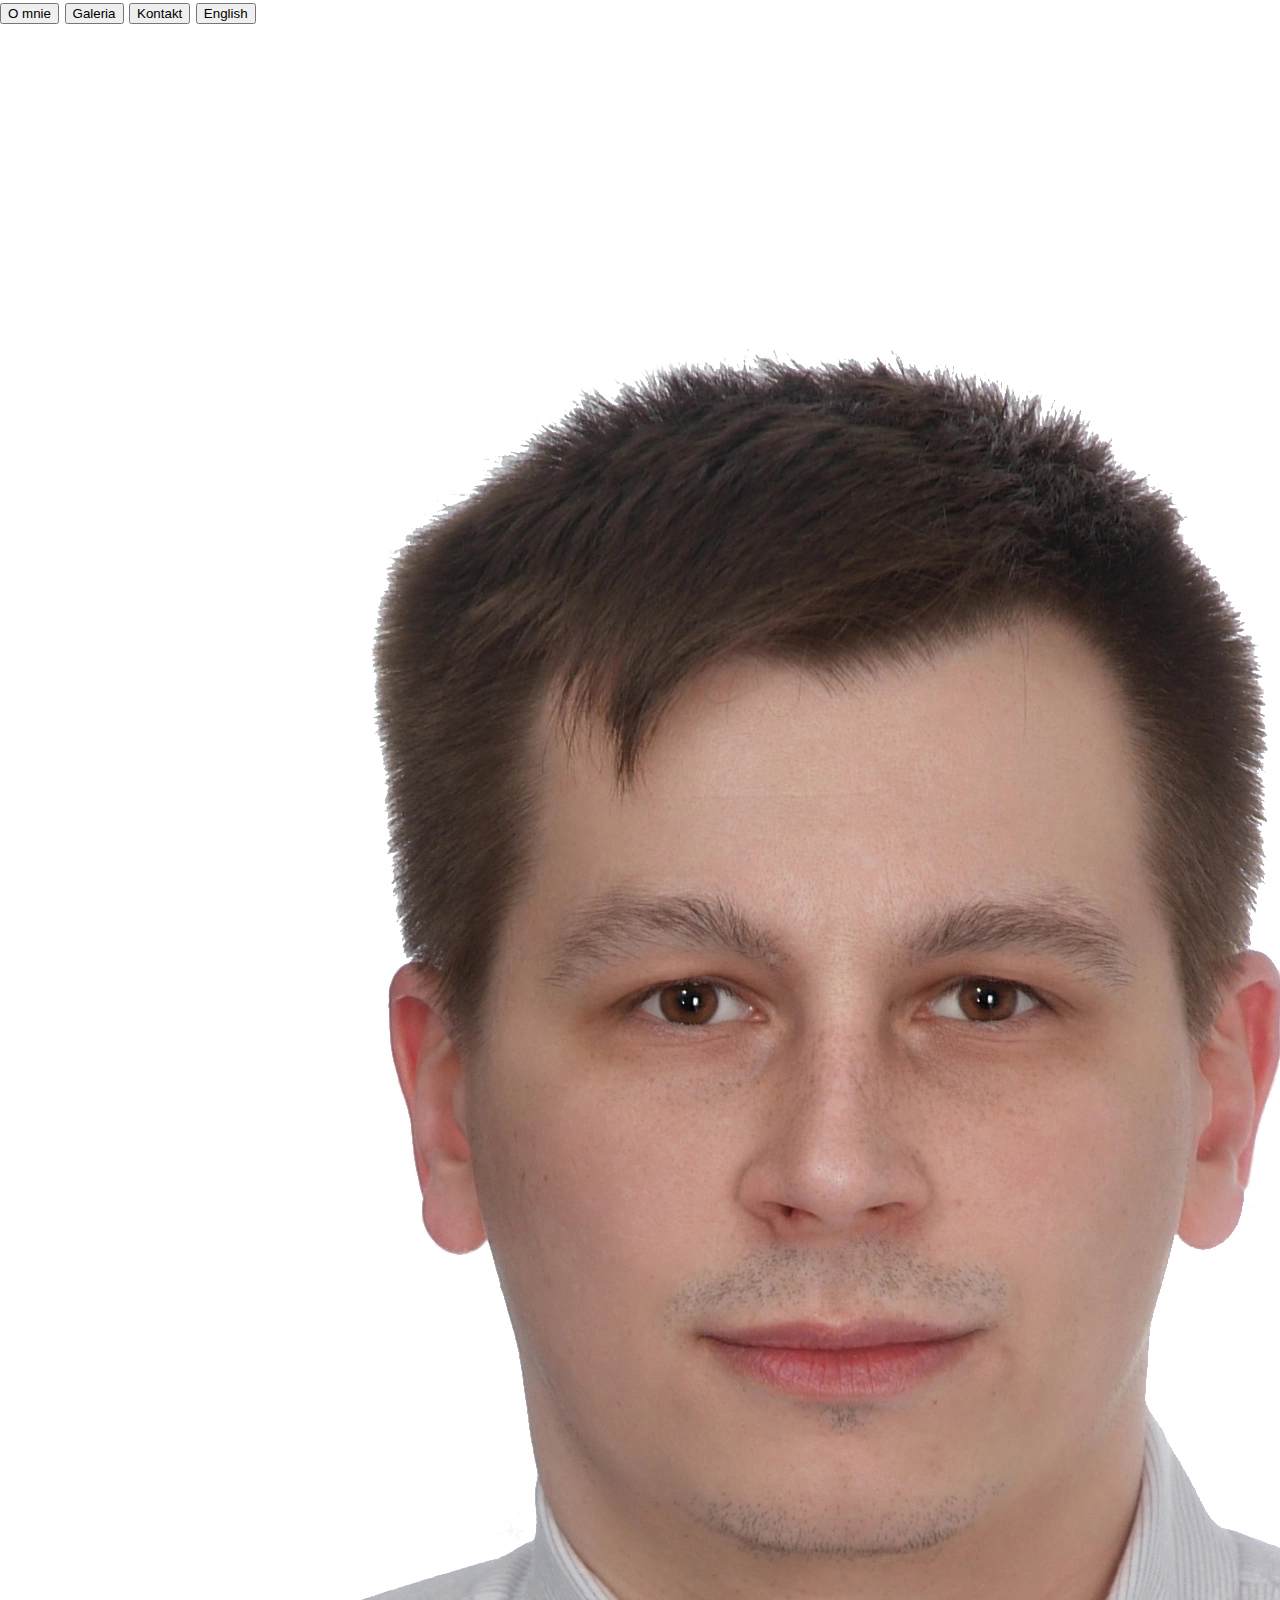
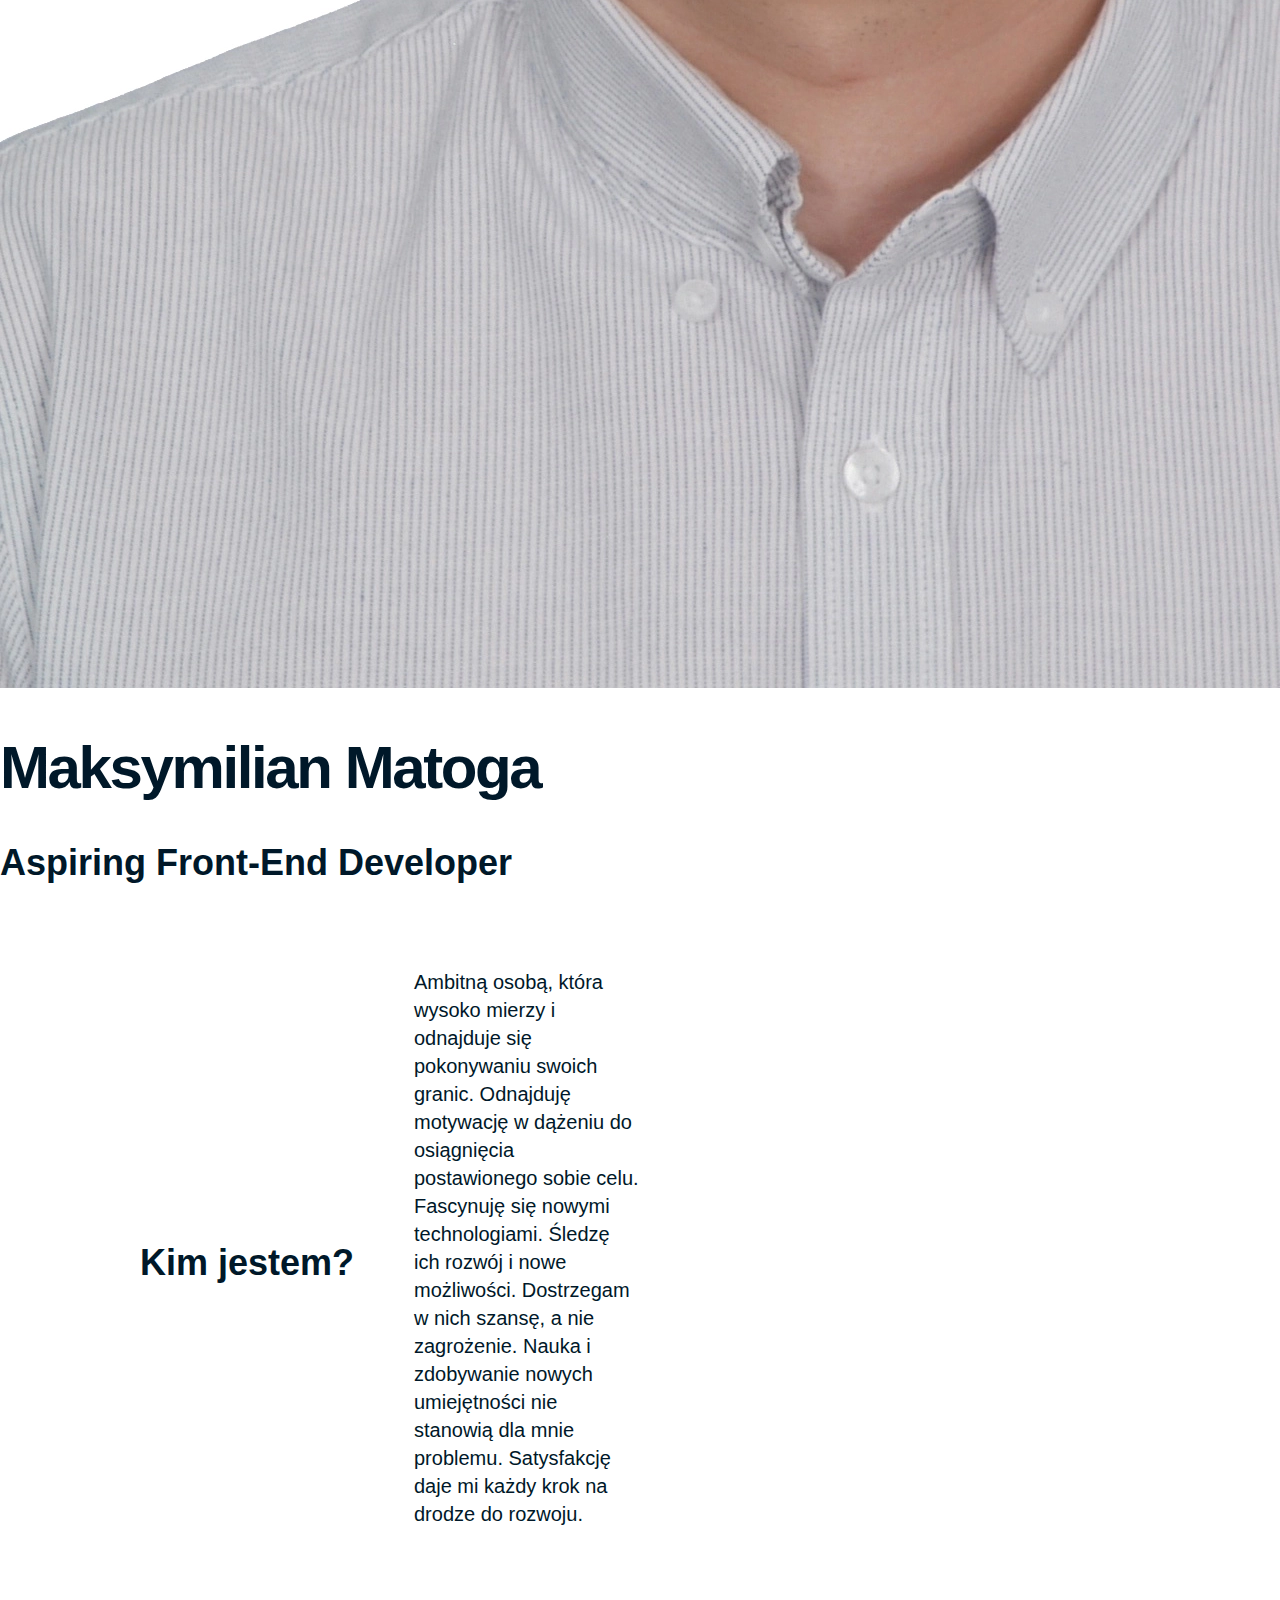
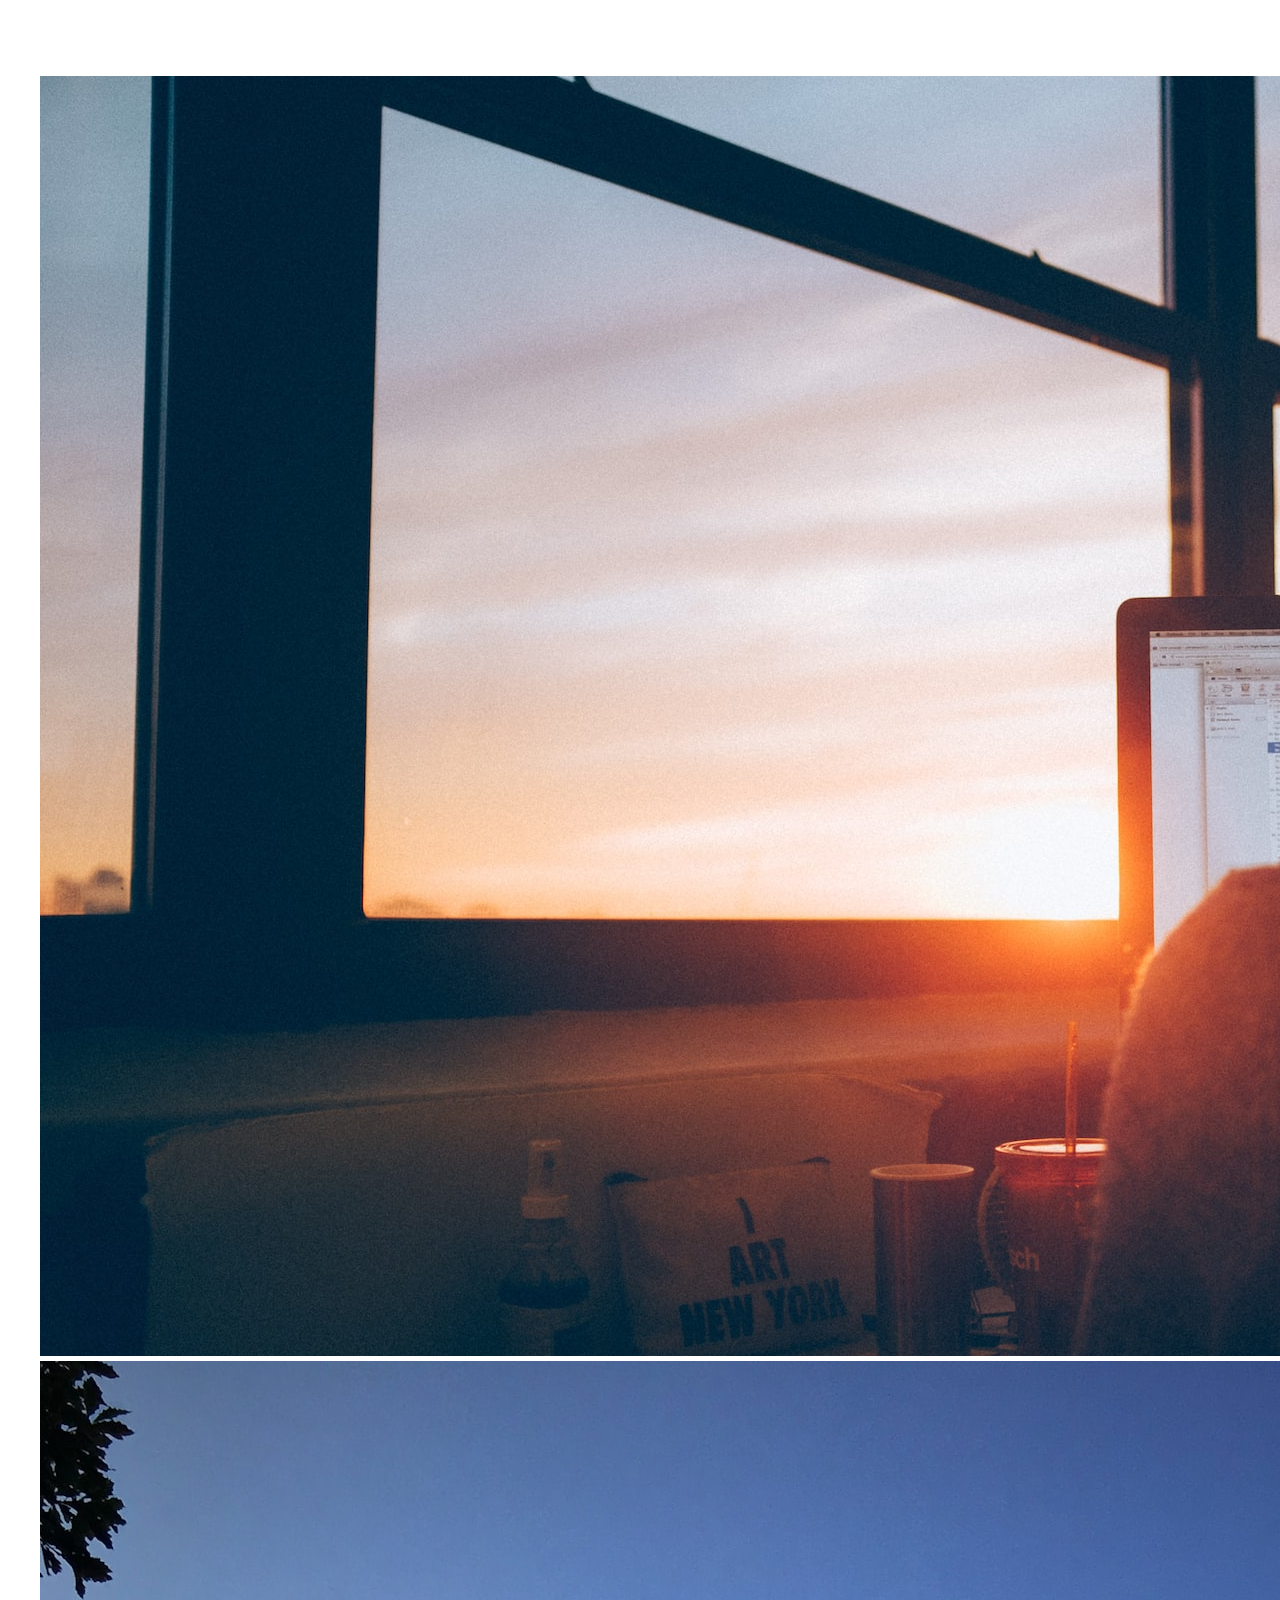
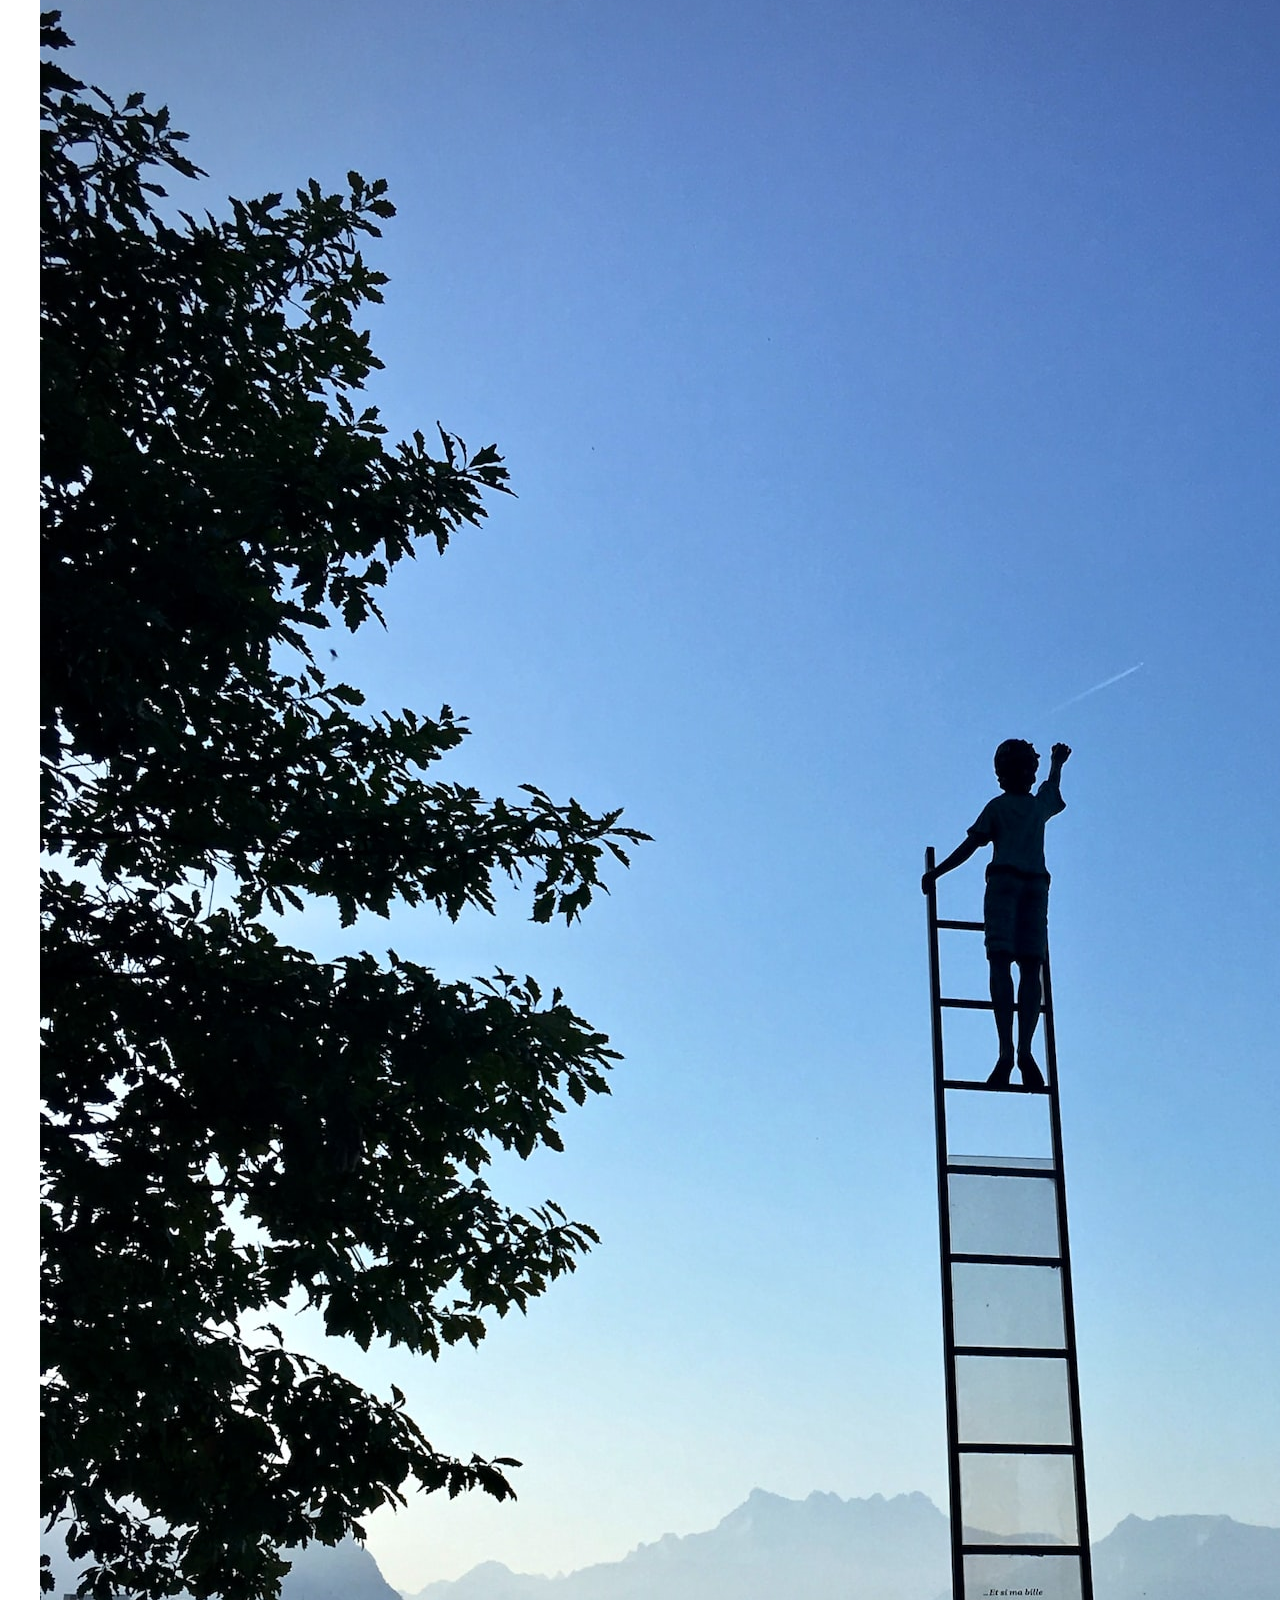
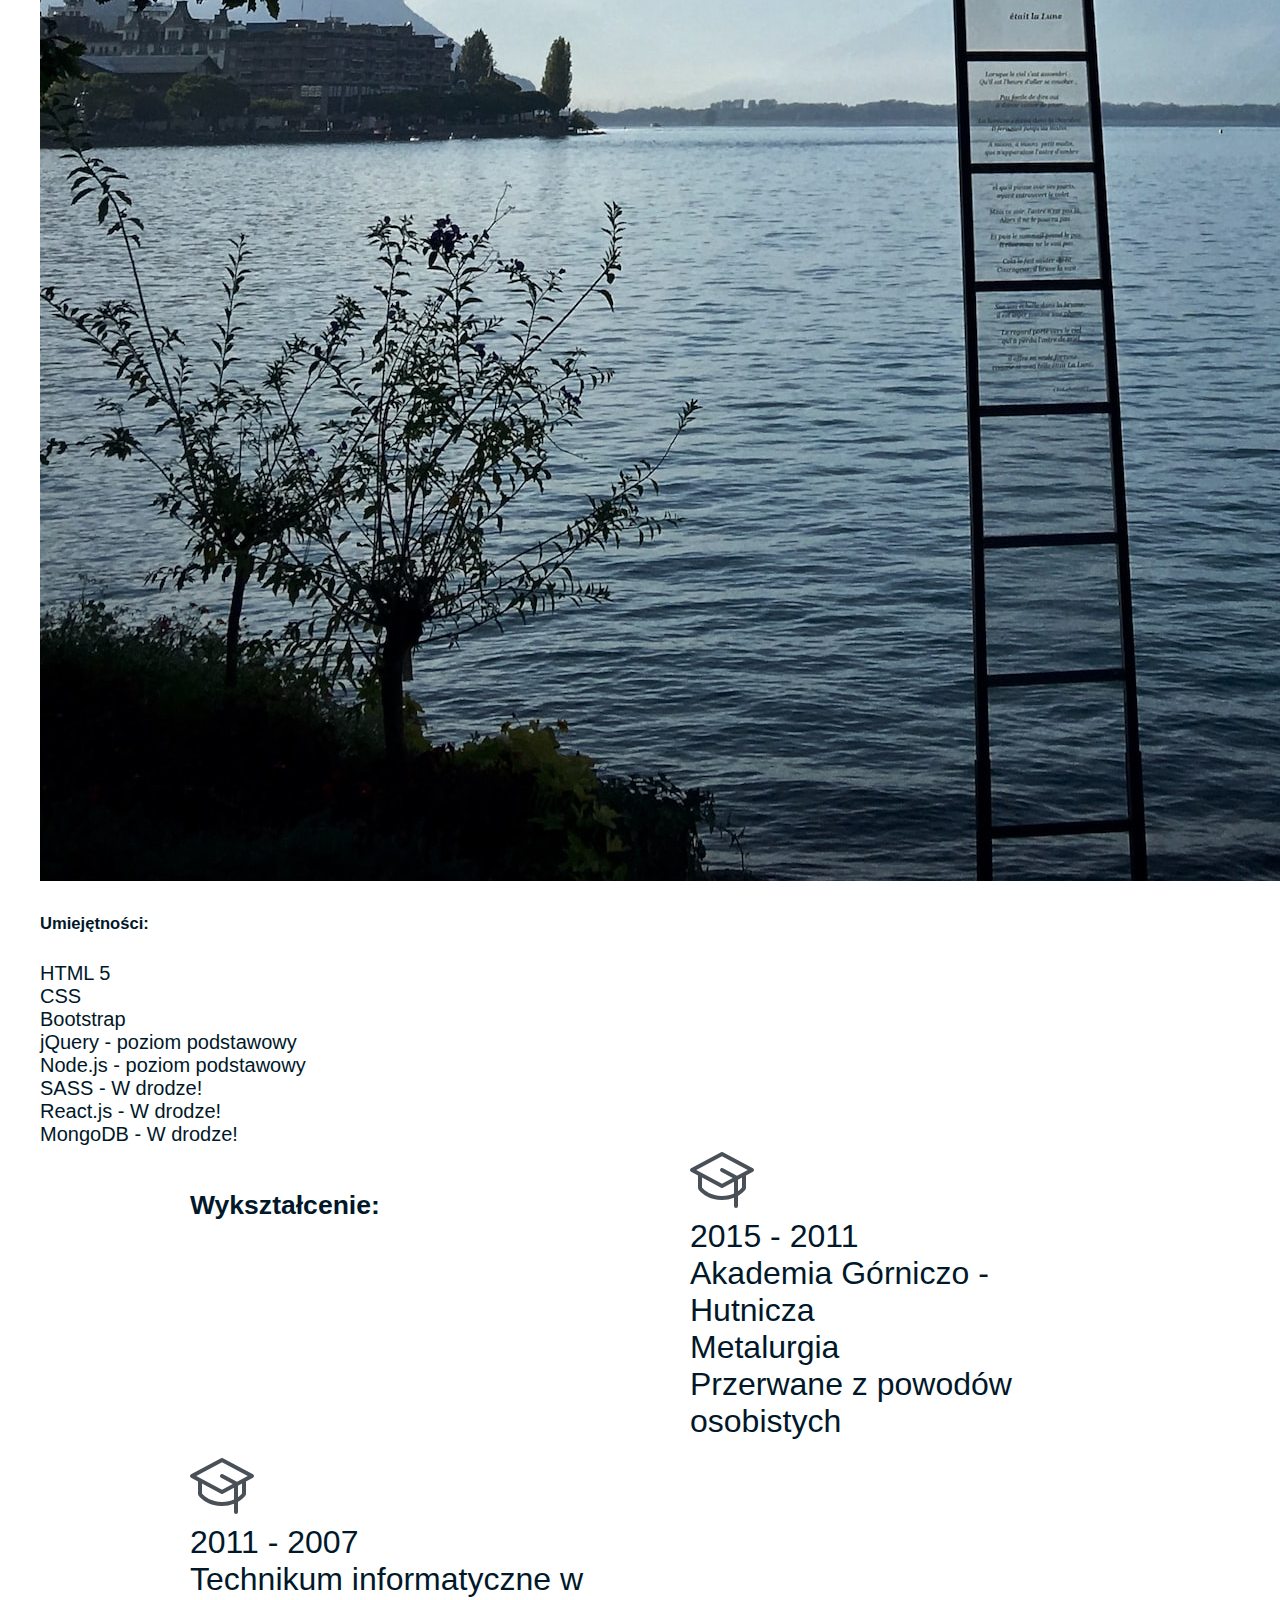
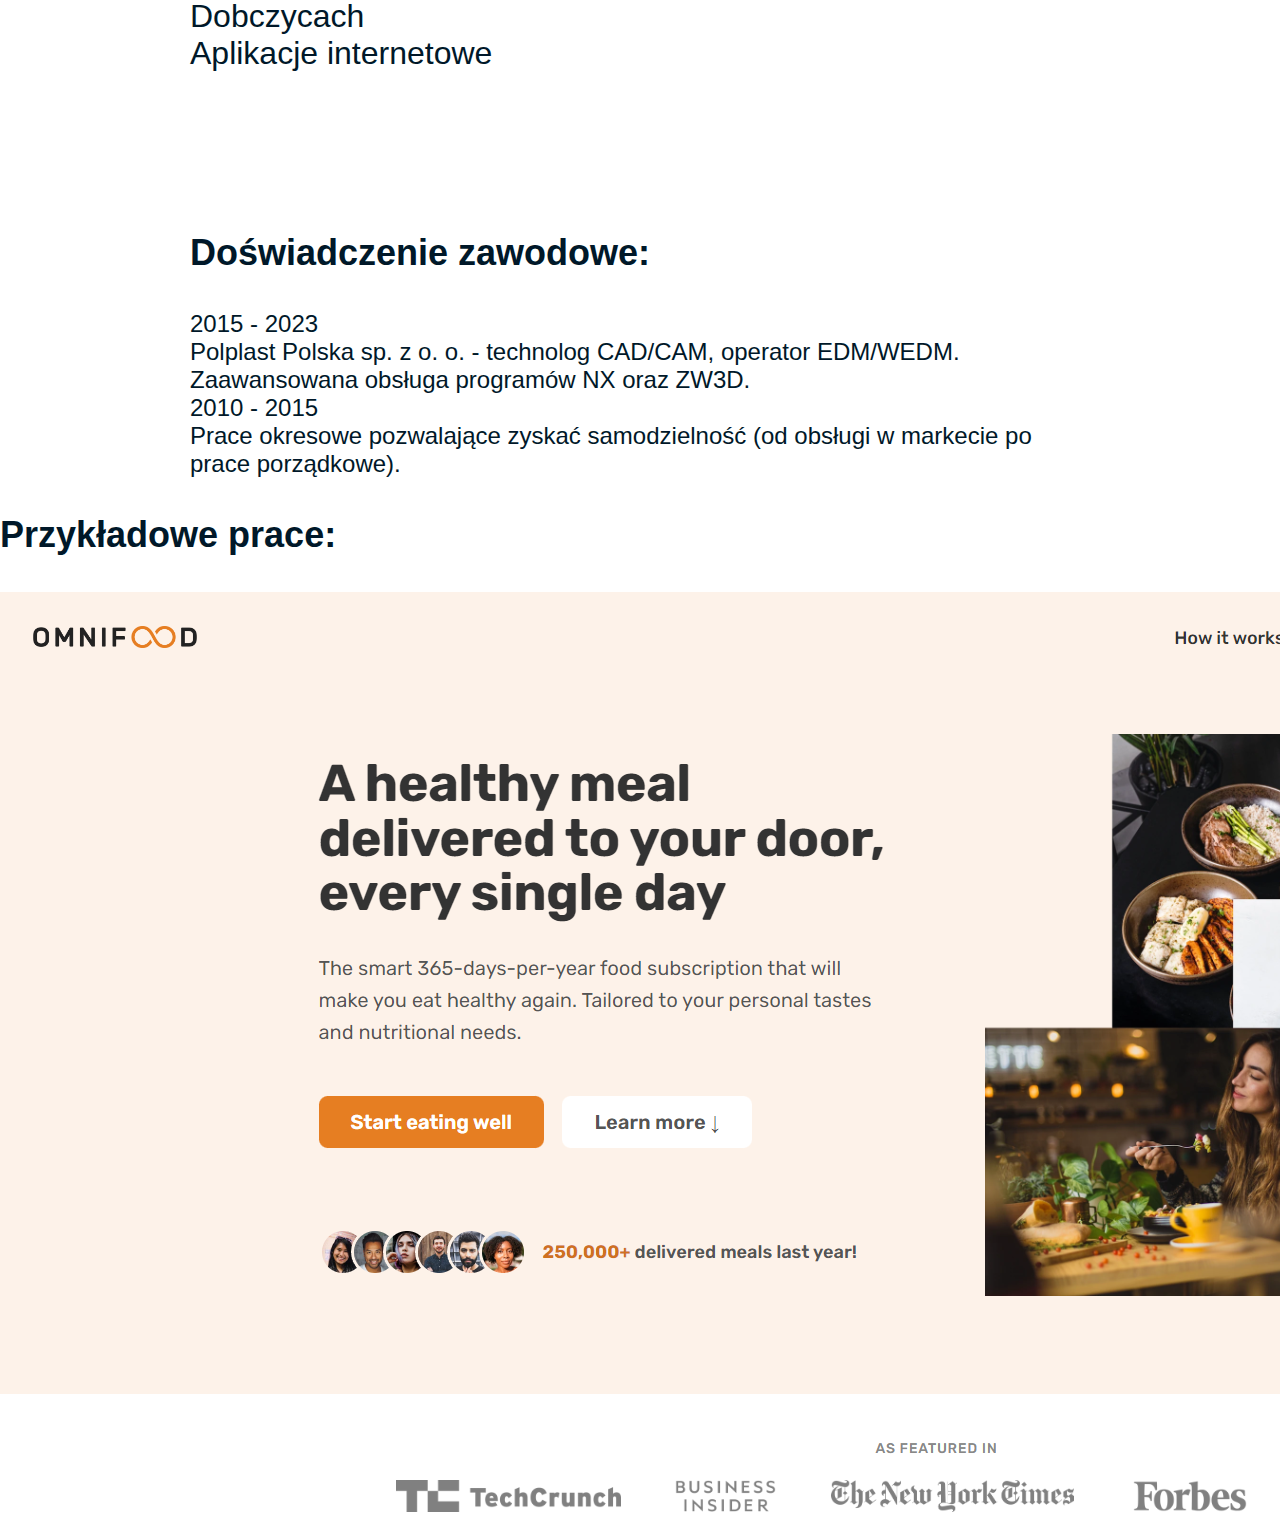
==== commit 3357b749: "Add permission policy" ====
--- a/index.html
+++ b/index.html
@@ -1,137 +1,109 @@
 <!DOCTYPE html>
-<html lang="en">
+<html lang="pl">
   <head>
     <meta charset="UTF-8" />
     <meta http-equiv="X-UA-Compatible" content="IE=edge" />
     <meta name="viewport" content="width=device-width, initial-scale=1.0" />
+    <meta http-equiv="Permissions-Policy" content="interest-cohort=()" />
+
+    <!-- FAVICONS -->
+    <link rel="icon" href="images/favicon_io/favicon-32x32.png" />
     <link
-      href="https://cdn.jsdelivr.net/npm/bootstrap@5.3.0-alpha1/dist/css/bootstrap.min.css"
+      rel="apple-touch-icon"
+      href="images/favicon_io/apple-touch-icon.png"
+    />
+    <link rel="manifest" href="images/favicon_io/site.webmanifest" />
+
+    <!-- FONTS -->
+    <link rel="preconnect" href="https://fonts.googleapis.com" />
+    <link rel="preconnect" href="https://fonts.gstatic.com" crossorigin />
+    <link
+      href="https://fonts.googleapis.com/css2?family=Rubik:ital,wght@0,300;0,400;0,500;0,600;0,700;0,800;0,900;1,300;1,400;1,500;1,600;1,700;1,800;1,900&display=swap"
       rel="stylesheet"
-      integrity="sha384-GLhlTQ8iRABdZLl6O3oVMWSktQOp6b7In1Zl3/Jr59b6EGGoI1aFkw7cmDA6j6gD"
-      crossorigin="anonymous"
     />
+
+    <!-- CSS -->
+
+    <link rel="stylesheet" href="css/general.css" />
     <link rel="stylesheet" href="css/styles.css" />
-    <link rel="stylesheet" href="css/queries.css" />
-    <link rel="icon" href="images/favicon.ico" />
+    <!-- <link rel="stylesheet" href="css/queries.css" /> -->
     <title>Maksymilian Matoga</title>
   </head>
   <body>
-    <header class="main_header">
-      <nav class="navbar navbar-expand-lg bg-body-tertiary">
-        <div class="container-fluid">
-          <a class="navbar-brand" href="#"></a>
-          <button
-            class="navbar-toggler"
-            type="button"
-            data-bs-toggle="collapse"
-            data-bs-target="#navbarSupportedContent"
-            aria-controls="navbarSupportedContent"
-            aria-expanded="false"
-            aria-label="Toggle navigation"
-          >
-            <span class="navbar-toggler-icon"></span>
-          </button>
-          <div class="collapse navbar-collapse" id="navbarSupportedContent">
-            <ul class="navbar-nav me-auto mb-2 mb-lg-0">
-              <li class="nav-item">
-                <a class="nav-link active" aria-current="page" href="#about_me"
-                  >O mnie</a
-                >
-              </li>
-              <li class="nav-item">
-                <a class="nav-link active" aria-current="page" href="#gallery"
-                  >Galeria</a
-                >
-              </li>
-              <li class="nav-item">
-                <a class="nav-link active" aria-current="page" href="#contact"
-                  >Kontakt</a
-                >
-              </li>
-              <li class="nav-item">
-                <a class="nav-link active" aria-current="page" href="en.html"
-                  >English</a
-                >
-              </li>
+    <header class="header">
+      <div class="menu">
+        <button class="button-menu">O mnie</button>
+        <button class="button-menu">Galeria</button>
+        <button class="button-menu">Kontakt</button>
+        <button class="button-menu">English</button>
+      </div>
+      <div class="hero-section">
+        <div>
+          <img
+            class="portrait-img"
+            src="images/matoga maksymilian.webp"
+            alt="Maksymilian Matoga profile picture"
+          />
+        </div>
+        <div class="personal-name">
+          <h1 class="main-header">Maksymilian Matoga</h1>
+          <h2 class="secondary-header">Aspiring Front-End Developer</h2>
+        </div>
+      </div>
+    </header>
+    <section id="about-me">
+      <div class="container">
+        <div class="bio">
+          <h3 class="bio-header">Kim jestem?</h3>
+          <p class="bio-text">
+            Ambitną osobą, która wysoko mierzy i odnajduje się pokonywaniu
+            swoich granic. Odnajduję motywację w dążeniu do osiągnięcia
+            postawionego sobie celu. Fascynuję się nowymi technologiami. Śledzę
+            ich rozwój i nowe możliwości. Dostrzegam w nich szansę, a nie
+            zagrożenie. Nauka i zdobywanie nowych umiejętności nie stanowią dla
+            mnie problemu. Satysfakcję daje mi każdy krok na drodze do rozwoju.
+          </p>
+        </div>
+        <img
+          src="images/studying.jpg"
+          alt="Picture person who work on his computer"
+          class="bio-img"
+        />
+        <div class="skills">
+          <img
+            src="images/aim_high.jpg"
+            alt="Picture of kid on the top of ladder"
+            class="skill-img"
+          />
+          <div class="skill-list">
+            <ul class="skills-flex">
+              <h5 class="skills-header">Umiejętności:</h5>
+              <li>HTML 5</li>
+              <li>CSS</li>
+              <li>Bootstrap</li>
+              <li>jQuery - poziom podstawowy</li>
+              <li>Node.js - poziom podstawowy</li>
+              <li>SASS - W drodze!</li>
+              <li>React.js - W drodze!</li>
+              <li>MongoDB - W drodze!</li>
             </ul>
           </div>
         </div>
-      </nav>
-
-      <div class="main_data">
-        <div class="portrait">
-          <a href="#">
-            <img
-              class="javier"
-              src="images/javier_pena.png"
-              alt="Random person picture"
-            />
-          </a>
-        </div>
-        <div class="personal">
-          <ul class="personal_data">
-            <li><h1>Maksymilian Matoga</h1></li>
-            <li>Aspiring Web Developer</li>
-          </ul>
-        </div>
-      </div>
-    </header>
-    <section class="container">
-      <div class="about_me" id="about_me">
-        <div class="bio">
-          <div class="bio_header">
-            <h2>Kim jestem?</h2>
-          </div>
-          <div class="bio_img_right">
-            <img
-              src="images/aim_high.jpg"
-              alt="Zdjęcie dziecka na szczycie drabiny."
-            />
-          </div>
-          <div class="bio_text_left1 blue_text">
-            Ambitną osobą, która wysoko mierzy i odnajduje się pokonywaniu
-            swoich granic. Odnajduję motywację w dążeniu do osiągnięcia
-            postawionego sobie celu.
-          </div>
-          <div class="bio_img_left">
-            <img
-              src="images/new_technologies.jpg"
-              alt="Zdjęcie białego robota na brązowym tle."
-            />
-          </div>
-          <div class="bio_text_right blue_text">
-            Fascynuję się nowymi technologiami. Śledzę ich rozwój i nowe
-            możliwości. Dostrzegam w nich szansę, a nie zagrożenie.
-          </div>
-          <div class="bio_img_right">
-            <img
-              src="images/studying.jpg"
-              alt="Zdjęcie człowieka pracującego przy komputerze."
-            />
-          </div>
-          <div class="bio_text_left2 blue_text">
-            Nauka i zdobywanie nowych umiejętności nie stanowią dla mnie
-            problemu. Satysfakcję daje mi każdy krok na drodze do rozwoju.
-          </div>
-        </div>
         <div class="education">
-          <h3 class="about_me_header">Wykształcenie:</h3>
-          <div class="card university">
-            <ul>
+          <h5 class="education-header">Wykształcenie:</h5>
+          <div class="education-list">
+            <ul class="education-flex">
               <li>
                 <svg
                   xmlns="http://www.w3.org/2000/svg"
-                  fill="none"
-                  viewBox="0 0 24 24"
-                  stroke-width="1.5"
-                  stroke="currentColor"
-                  class="study"
+                  width="64"
+                  height="64"
+                  fill="#495057"
+                  viewBox="0 0 256 256"
                 >
                   <path
-                    stroke-linecap="round"
-                    stroke-linejoin="round"
-                    d="M4.26 10.147a60.436 60.436 0 00-.491 6.347A48.627 48.627 0 0112 20.904a48.627 48.627 0 018.232-4.41 60.46 60.46 0 00-.491-6.347m-15.482 0a50.57 50.57 0 00-2.658-.813A59.905 59.905 0 0112 3.493a59.902 59.902 0 0110.399 5.84c-.896.248-1.783.52-2.658.814m-15.482 0A50.697 50.697 0 0112 13.489a50.702 50.702 0 017.74-3.342M6.75 15a.75.75 0 100-1.5.75.75 0 000 1.5zm0 0v-3.675A55.378 55.378 0 0112 8.443m-7.007 11.55A5.981 5.981 0 006.75 15.75v-1.5"
-                  />
+                    d="M251.76,88.94l-120-64a8,8,0,0,0-7.52,0l-120,64a8,8,0,0,0,0,14.12L32,117.87v48.42a15.91,15.91,0,0,0,4.06,10.65C49.16,191.53,78.51,216,128,216a130,130,0,0,0,48-8.76V240a8,8,0,0,0,16,0V199.51a115.63,115.63,0,0,0,27.94-22.57A15.91,15.91,0,0,0,224,166.29V117.87l27.76-14.81a8,8,0,0,0,0-14.12ZM128,200c-43.27,0-68.72-21.14-80-33.71V126.4l76.24,40.66a8,8,0,0,0,7.52,0L176,143.47v46.34C163.4,195.69,147.52,200,128,200Zm80-33.75a97.83,97.83,0,0,1-16,14.25V134.93l16-8.53ZM188,118.94l-.22-.13-56-29.87a8,8,0,0,0-7.52,14.12L171,128l-43,22.93L25,96,128,41.07,231,96Z"
+                  ></path>
                 </svg>
               </li>
               <li>2015 - 2011</li>
@@ -140,220 +112,53 @@
               <li>Przerwane z powodów osobistych</li>
             </ul>
           </div>
-          <div class="card school">
-            <ul>
+          <div class="education-list">
+            <ul class="education-flex">
               <li>
                 <svg
                   xmlns="http://www.w3.org/2000/svg"
-                  fill="none"
-                  viewBox="0 0 24 24"
-                  stroke-width="1.5"
-                  stroke="currentColor"
-                  class="study"
+                  width="64"
+                  height="64"
+                  fill="#495057"
+                  viewBox="0 0 256 256"
                 >
                   <path
-                    stroke-linecap="round"
-                    stroke-linejoin="round"
-                    d="M4.26 10.147a60.436 60.436 0 00-.491 6.347A48.627 48.627 0 0112 20.904a48.627 48.627 0 018.232-4.41 60.46 60.46 0 00-.491-6.347m-15.482 0a50.57 50.57 0 00-2.658-.813A59.905 59.905 0 0112 3.493a59.902 59.902 0 0110.399 5.84c-.896.248-1.783.52-2.658.814m-15.482 0A50.697 50.697 0 0112 13.489a50.702 50.702 0 017.74-3.342M6.75 15a.75.75 0 100-1.5.75.75 0 000 1.5zm0 0v-3.675A55.378 55.378 0 0112 8.443m-7.007 11.55A5.981 5.981 0 006.75 15.75v-1.5"
-                  />
+                    d="M251.76,88.94l-120-64a8,8,0,0,0-7.52,0l-120,64a8,8,0,0,0,0,14.12L32,117.87v48.42a15.91,15.91,0,0,0,4.06,10.65C49.16,191.53,78.51,216,128,216a130,130,0,0,0,48-8.76V240a8,8,0,0,0,16,0V199.51a115.63,115.63,0,0,0,27.94-22.57A15.91,15.91,0,0,0,224,166.29V117.87l27.76-14.81a8,8,0,0,0,0-14.12ZM128,200c-43.27,0-68.72-21.14-80-33.71V126.4l76.24,40.66a8,8,0,0,0,7.52,0L176,143.47v46.34C163.4,195.69,147.52,200,128,200Zm80-33.75a97.83,97.83,0,0,1-16,14.25V134.93l16-8.53ZM188,118.94l-.22-.13-56-29.87a8,8,0,0,0-7.52,14.12L171,128l-43,22.93L25,96,128,41.07,231,96Z"
+                  ></path>
                 </svg>
               </li>
               <li>2011 - 2007</li>
               <li>Technikum informatyczne w Dobczycach</li>
               <li>Aplikacje internetowe</li>
-              <li></li>
             </ul>
           </div>
         </div>
-        <div class="experience">
-          <h3 class="about_me_header">Doświadczenie zawodowe:</h3>
-          <ul class="work blue_text">
-            <li>2015 - 2023</li>
-            <li>
-              Polplast Polska sp. z o. o. - technolog CAD/CAM, operator
-              EDM/WEDM. Zaawansowana obsługa programów NX oraz ZW3D.
-            </li>
-            <li>2010 - 2015</li>
-            <li>
-              Prace okresowe pozwalające zyskać samodzielność (od obsługi w
-              markecie po prace porządkowe).
-            </li>
-          </ul>
+      </div>
+      <div class="experience">
+        <h3 class="experience-header">Doświadczenie zawodowe:</h3>
+        <div class="works">
+          <div class="works-text">2015 - 2023</div>
+          <div class="works-text">
+            Polplast Polska sp. z o. o. - technolog CAD/CAM, operator EDM/WEDM.
+            Zaawansowana obsługa programów NX oraz ZW3D.
+          </div>
+          <div class="works-text">2010 - 2015</div>
+          <div class="works-text">
+            Prace okresowe pozwalające zyskać samodzielność (od obsługi w
+            markecie po prace porządkowe).
+          </div>
         </div>
       </div>
     </section>
-    <section class="work_gallery" id="gallery">
-      <div class="gallery_header">
-        <h3>Przykładowe prace:</h3>
-      </div>
-      <div id="sample-carousel" class="carousel slide">
-        <div class="carousel-inner">
-          <div class="carousel-item active">
-            <a
-              href="https://omnifood-maxm.netlify.app/"
-              target="_blank"
-              class="gallery_link"
-            >
-              <img
-                src="images/omnifood.png"
-                class="d-block w-100"
-                alt="Obrazek przedstawiający miniaturkę strony omnifood"
-              />
-            </a>
-          </div>
-          <div class="carousel-item">
-            <a
-              href="https://maksymilianmatoga.github.io/drum/"
-              target="_blank"
-              class="gallery_link"
-            >
-              <img
-                src="images/drum.png"
-                class="d-block w-100"
-                alt="Obrazek przedstawiający miniaturkę strony omnifood"
-              />
-            </a>
-          </div>
-          <!-- <div class="carousel-item">
-            <img src="..." class="d-block w-100" alt="..." />
-          </div> -->
-        </div>
-        <button
-          class="carousel-control-prev"
-          type="button"
-          data-bs-target="#sample-carousel"
-          data-bs-slide="prev"
-        >
-          <span class="carousel-control-prev-icon" aria-hidden="true"></span>
-          <span class="visually-hidden">Previous</span>
-        </button>
-        <button
-          class="carousel-control-next"
-          type="button"
-          data-bs-target="#sample-carousel"
-          data-bs-slide="next"
-        >
-          <span class="carousel-control-next-icon" aria-hidden="true"></span>
-          <span class="visually-hidden">Next</span>
-        </button>
-      </div>
-      <div class="gallery_item"></div>
-    </section>
-    <section class="contact" id="contact">
-      <div class="cta">
-        <!-- <div class="cta_header">
-          <h3>Można mnie znaleźć:</h3>
-        </div> -->
-        <div class="cta_image">
-          <img
-            src="images/contact.jpg"
-            alt="Zdjęcie przedstawiające słowo z gry scrabble 'Kontakt'"
-          />
-        </div>
-        <div class="twitter">
-          <a
-            href="https://twitter.com/MaksMatoga?t=Zud4VuCZ454f8VhFp2etUQ&s=09"
-            target="_blank"
-          >
-            <svg
-              xmlns="http://www.w3.org/2000/svg"
-              width="64"
-              height="64"
-              fill="#000000"
-              viewBox="0 0 256 256"
-            >
-              <rect width="256" height="256" fill="none"></rect>
-              <path
-                d="M128,88c0-22,18.5-40.3,40.5-40a40,40,0,0,1,36.2,24H240l-32.3,32.3A127.9,127.9,0,0,1,80,224c-32,0-40-12-40-12s32-12,48-36c0,0-64-32-48-120,0,0,40,40,88,48Z"
-                fill="none"
-                stroke="#d0ebff"
-                stroke-linecap="round"
-                stroke-linejoin="round"
-                stroke-width="16"
-              ></path>
-            </svg>
-          </a>
-        </div>
-        <div class="fb">
-          <a
-            href="https://www.facebook.com/maksymilian.matoga/"
-            target="_blank"
-          >
-            <svg
-              xmlns="http://www.w3.org/2000/svg"
-              width="64"
-              height="64"
-              fill="#000000"
-              viewBox="0 0 256 256"
-            >
-              <rect width="256" height="256" fill="none"></rect>
-              <circle
-                cx="128"
-                cy="128"
-                r="96"
-                fill="none"
-                stroke="#d0ebff"
-                stroke-linecap="round"
-                stroke-linejoin="round"
-                stroke-width="16"
-              ></circle>
-              <path
-                d="M168,88H152a23.9,23.9,0,0,0-24,24V224"
-                fill="none"
-                stroke="#d0ebff"
-                stroke-linecap="round"
-                stroke-linejoin="round"
-                stroke-width="16"
-              ></path>
-              <line
-                x1="96"
-                y1="144"
-                x2="160"
-                y2="144"
-                fill="none"
-                stroke="#d0ebff"
-                stroke-linecap="round"
-                stroke-linejoin="round"
-                stroke-width="16"
-              ></line>
-            </svg>
-          </a>
-        </div>
-        <div class="mail">
-          <a href="mailto:maksymilian.matoga@protonmail.com">
-            <svg
-              xmlns="http://www.w3.org/2000/svg"
-              width="64"
-              height="64"
-              fill="#000000"
-              viewBox="0 0 256 256"
-            >
-              <rect width="256" height="256" fill="none"></rect>
-              <path
-                d="M32,56H224a0,0,0,0,1,0,0V192a8,8,0,0,1-8,8H40a8,8,0,0,1-8-8V56A0,0,0,0,1,32,56Z"
-                fill="none"
-                stroke="#d0ebff"
-                stroke-linecap="round"
-                stroke-linejoin="round"
-                stroke-width="16"
-              ></path>
-              <polyline
-                points="224 56 128 144 32 56"
-                fill="none"
-                stroke="#d0ebff"
-                stroke-linecap="round"
-                stroke-linejoin="round"
-                stroke-width="16"
-              ></polyline>
-            </svg>
-          </a>
-        </div>
+    <section id="samples">
+      <div class="samples">
+        <h3 class="sample-header">Przykładowe prace:</h3>
+        <img
+          src="images/omnifood.png"
+          alt="Picture of omnifood website"
+          class="sample-img"
+        />
       </div>
     </section>
-    <script
-      src="https://cdn.jsdelivr.net/npm/bootstrap@5.3.0-alpha1/dist/js/bootstrap.bundle.min.js"
-      integrity="sha384-w76AqPfDkMBDXo30jS1Sgez6pr3x5MlQ1ZAGC+nuZB+EYdgRZgiwxhTBTkF7CXvN"
-      crossorigin="anonymous"
-    ></script>
   </body>
 </html>
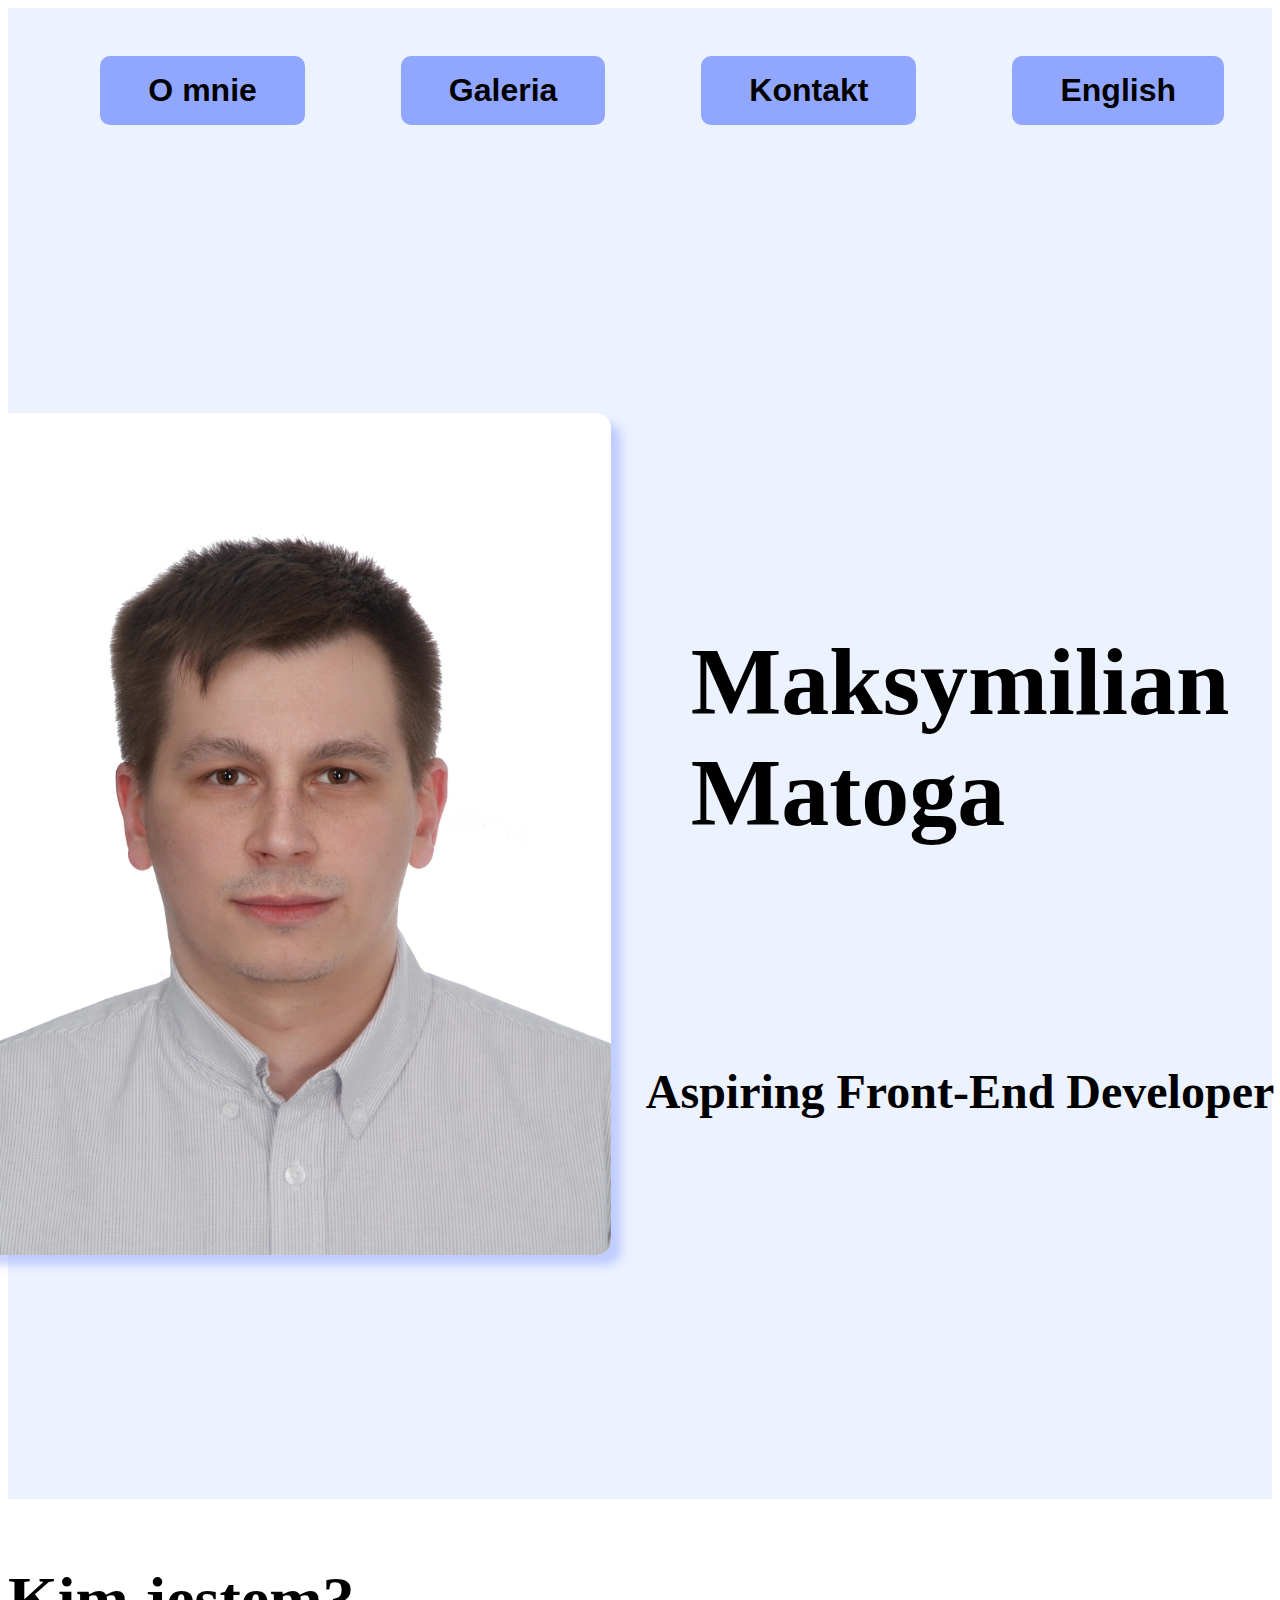
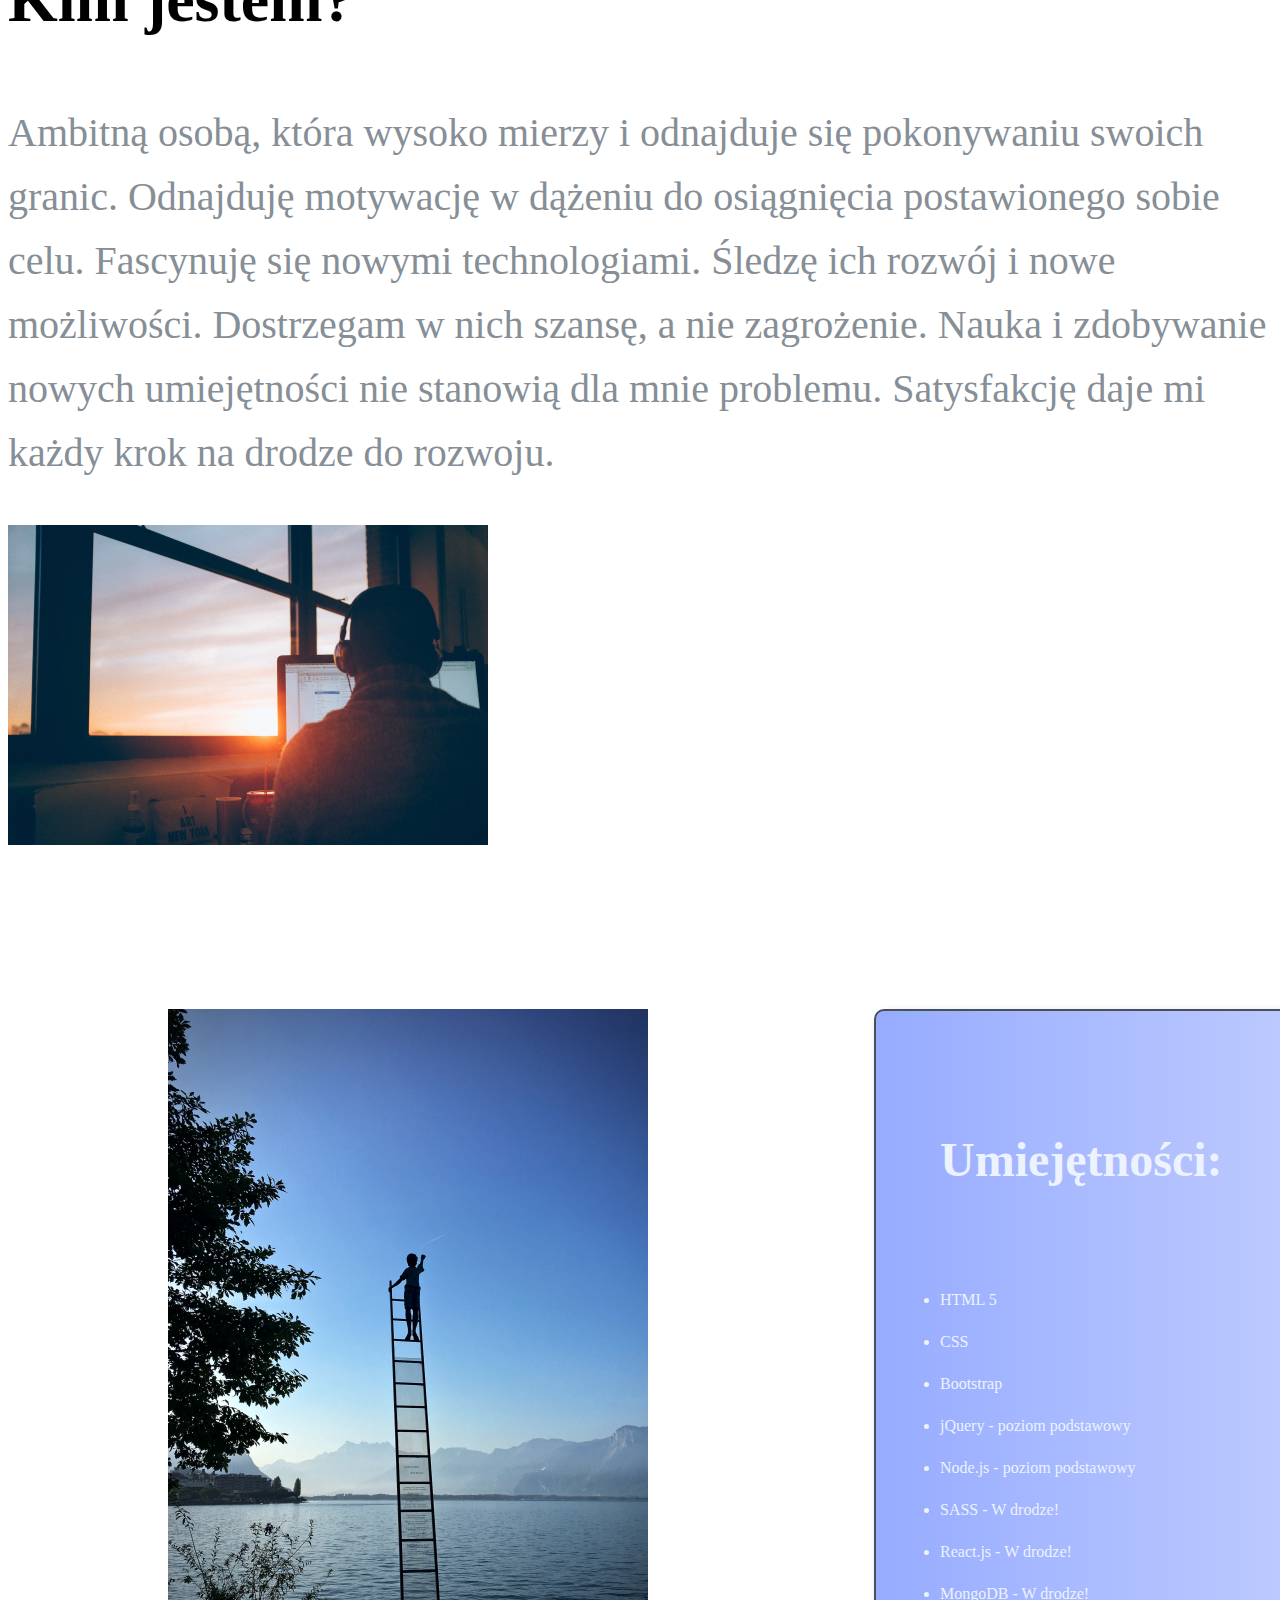
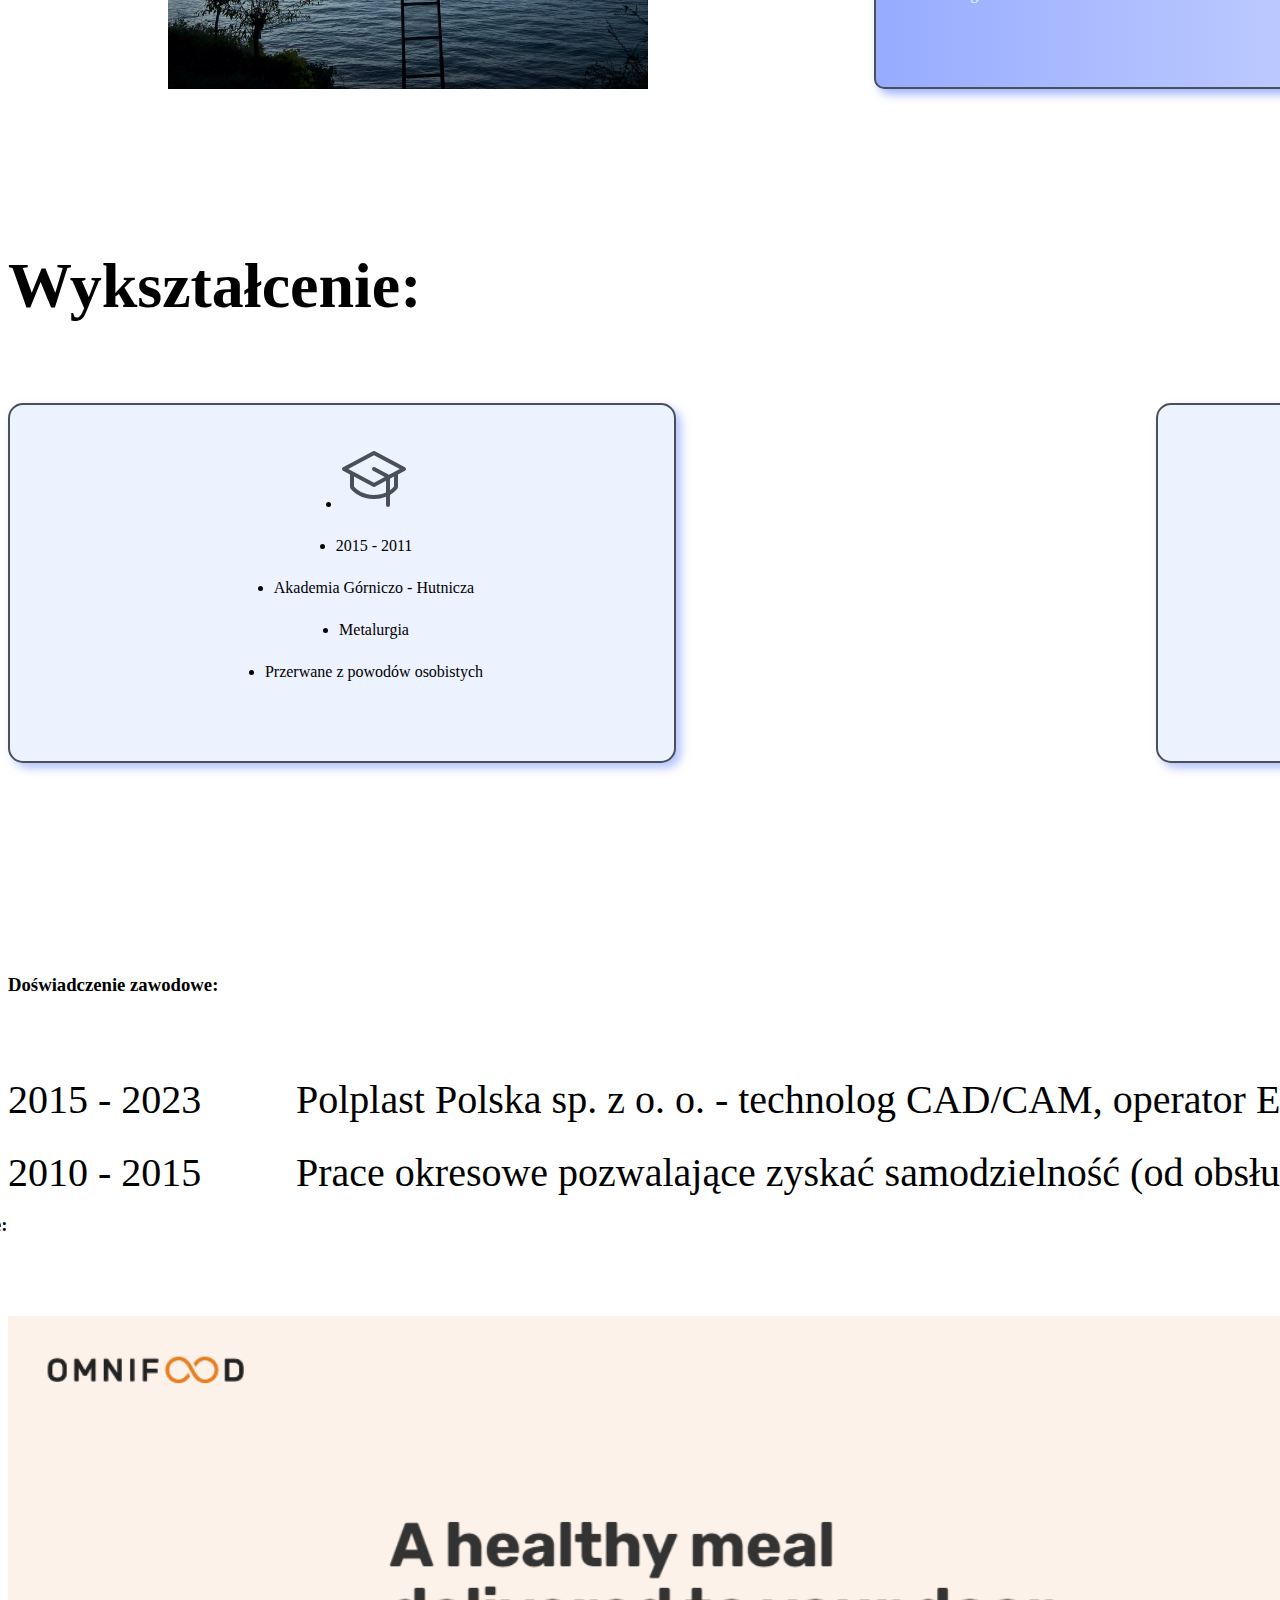
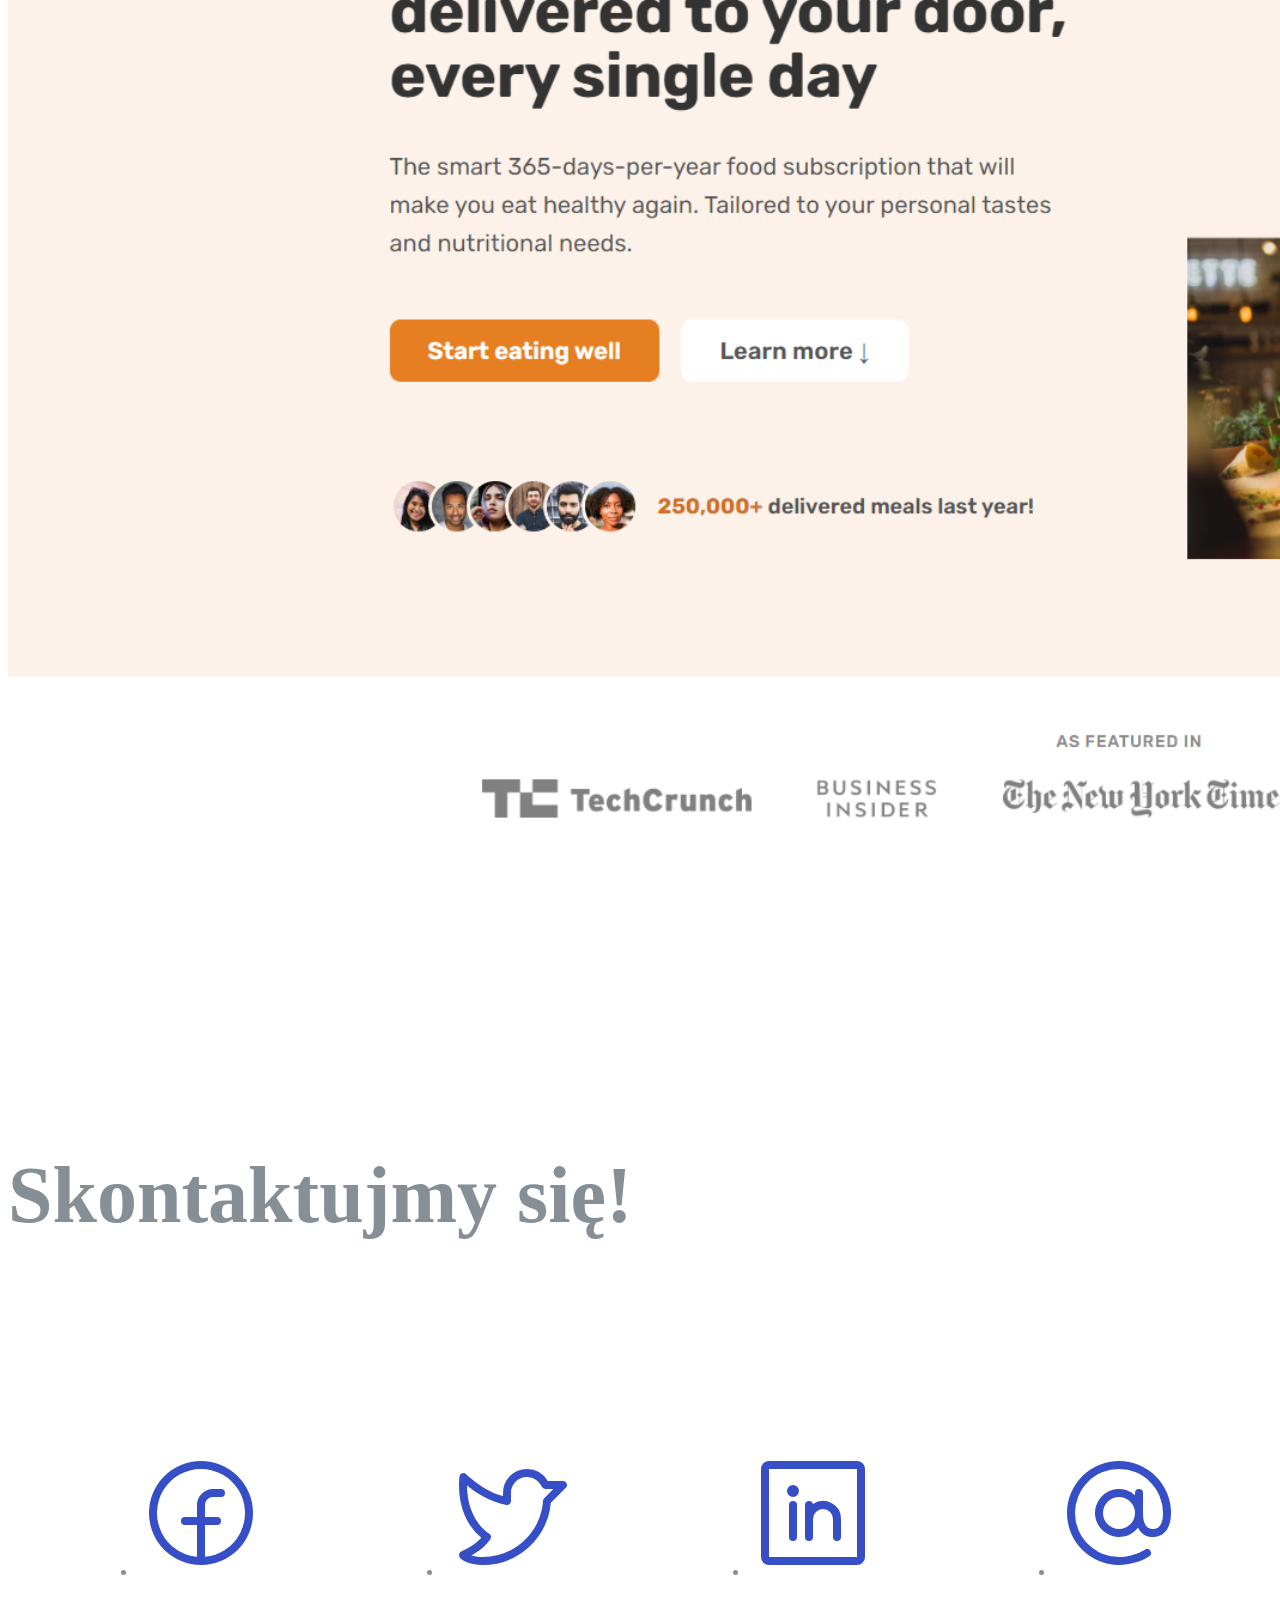
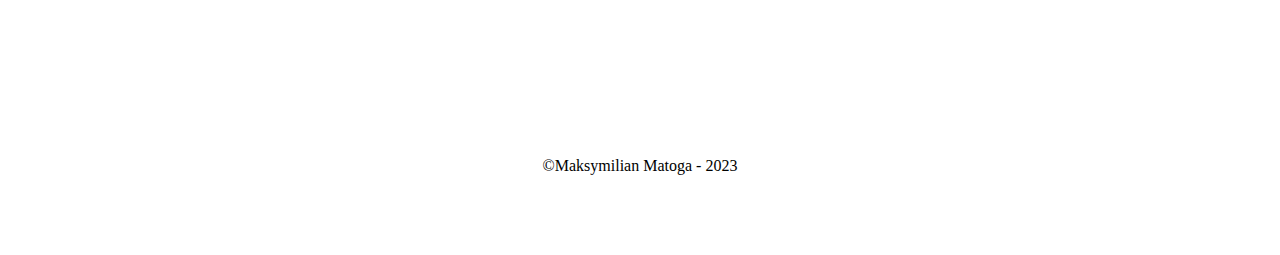
==== commit 8e37cab1: "Add whole content" ====
--- a/index.html
+++ b/index.html
@@ -32,8 +32,12 @@
   <body>
     <header class="header">
       <div class="menu">
-        <button class="button-menu">O mnie</button>
-        <button class="button-menu">Galeria</button>
+        <a href="#about-me" class="nav-link"
+          ><button class="button-menu">O mnie</button></a
+        >
+        <a href="#samples" class="nav-link"
+          ><button class="button-menu">Galeria</button></a
+        >
         <button class="button-menu">Kontakt</button>
         <button class="button-menu">English</button>
       </div>
@@ -160,5 +164,78 @@
         />
       </div>
     </section>
+    <section class="cta" id="contact">
+      <h3 class="cta-header">Skontaktujmy się!</h3>
+      <div>
+        <ul class="contact-box">
+          <li>
+            <a
+              href="https://www.facebook.com/maksymilian.matoga"
+              target="_blank"
+              ><svg
+                xmlns="http://www.w3.org/2000/svg"
+                width="128"
+                height="128"
+                fill="#364fc7"
+                viewBox="0 0 256 256"
+                class="contact-link"
+              >
+                <path
+                  d="M128,24A104,104,0,1,0,232,128,104.11,104.11,0,0,0,128,24Zm8,191.63V152h24a8,8,0,0,0,0-16H136V112a16,16,0,0,1,16-16h16a8,8,0,0,0,0-16H152a32,32,0,0,0-32,32v24H96a8,8,0,0,0,0,16h24v63.63a88,88,0,1,1,16,0Z"
+                ></path></svg
+            ></a>
+          </li>
+          <li>
+            <a href="https://twitter.com/MaksMatoga" target="_blank"
+              ><svg
+                xmlns="http://www.w3.org/2000/svg"
+                width="128"
+                height="128"
+                fill="#364fc7"
+                viewBox="0 0 256 256"
+                class="contact-link"
+              >
+                <path
+                  d="M247.39,68.94A8,8,0,0,0,240,64H209.57A48.66,48.66,0,0,0,168.1,40a46.91,46.91,0,0,0-33.75,13.7A47.9,47.9,0,0,0,120,88v6.09C79.74,83.47,46.81,50.72,46.46,50.37a8,8,0,0,0-13.65,4.92c-4.31,47.79,9.57,79.77,22,98.18a110.93,110.93,0,0,0,21.88,24.2c-15.23,17.53-39.21,26.74-39.47,26.84a8,8,0,0,0-3.85,11.93c.75,1.12,3.75,5.05,11.08,8.72C53.51,229.7,65.48,232,80,232c70.67,0,129.72-54.42,135.75-124.44l29.91-29.9A8,8,0,0,0,247.39,68.94Zm-45,29.41a8,8,0,0,0-2.32,5.14C196,166.58,143.28,216,80,216c-10.56,0-18-1.4-23.22-3.08,11.51-6.25,27.56-17,37.88-32.48A8,8,0,0,0,92,169.08c-.47-.27-43.91-26.34-44-96,16,13,45.25,33.17,78.67,38.79A8,8,0,0,0,136,104V88a32,32,0,0,1,9.6-22.92A30.94,30.94,0,0,1,167.9,56c12.66.16,24.49,7.88,29.44,19.21A8,8,0,0,0,204.67,80h16Z"
+                ></path>
+              </svg>
+            </a>
+          </li>
+          <li>
+            <a
+              href="https://www.linkedin.com/in/maksymilian-matoga-b2165b26a/"
+              target="_blank"
+              ><svg
+                xmlns="http://www.w3.org/2000/svg"
+                width="128"
+                height="128"
+                fill="#364fc7"
+                viewBox="0 0 256 256"
+                class="contact-link"
+              >
+                <path
+                  d="M216,24H40A16,16,0,0,0,24,40V216a16,16,0,0,0,16,16H216a16,16,0,0,0,16-16V40A16,16,0,0,0,216,24Zm0,192H40V40H216V216ZM96,112v64a8,8,0,0,1-16,0V112a8,8,0,0,1,16,0Zm88,28v36a8,8,0,0,1-16,0V140a20,20,0,0,0-40,0v36a8,8,0,0,1-16,0V112a8,8,0,0,1,15.79-1.78A36,36,0,0,1,184,140ZM100,84A12,12,0,1,1,88,72,12,12,0,0,1,100,84Z"
+                ></path></svg
+            ></a>
+          </li>
+          <li>
+            <a href="mailto:maksymilian.matoga@protonmail.com" target="_blank"
+              ><svg
+                xmlns="http://www.w3.org/2000/svg"
+                width="128"
+                height="128"
+                fill="#364fc7"
+                viewBox="0 0 256 256"
+                class="contact-link"
+              >
+                <path
+                  d="M128,24a104,104,0,0,0,0,208c21.51,0,44.1-6.48,60.43-17.33a8,8,0,0,0-8.86-13.33C166,210.38,146.21,216,128,216a88,88,0,1,1,88-88c0,26.45-10.88,32-20,32s-20-5.55-20-32V88a8,8,0,0,0-16,0v4.26a48,48,0,1,0,5.93,65.1c6,12,16.35,18.64,30.07,18.64,22.54,0,36-17.94,36-48A104.11,104.11,0,0,0,128,24Zm0,136a32,32,0,1,1,32-32A32,32,0,0,1,128,160Z"
+                ></path></svg
+            ></a>
+          </li>
+        </ul>
+      </div>
+    </section>
+    <footer class="footer">&copy;Maksymilian Matoga - 2023</footer>
   </body>
 </html>
--- a/css/styles.css
+++ b/css/styles.css
@@ -1,379 +1,235 @@
-html {
-  margin: 0;
-  font-size: 62.5%;
-  font-family: verdana, sans-serif;
-  box-sizing: border-box;
-  scroll-behavior: smooth;
-}
-
-body {
-  /* background-color: #ccc; */
-  color: #001829;
-  margin: 0;
+/* BACKGROUND COLORS */
+/* 
+#edf2ff
+#91a7ff 
+*/
+
+/* FONTS COLORS */
+/* 
+#495057 
+#868e96
+#364fc7
+*/
+
+/* Header section */
+
+.header {
+  max-width: 100%;
+  background-color: #edf2ff;
+}
+
+.hero-section {
+  display: grid;
+  margin: 0 auto;
+  max-width: 160rem;
+  grid-template-columns: 3fr 3fr;
+  justify-content: center;
+  align-items: center;
+}
+
+.portrait-img {
+  margin: 15rem 0;
+  width: 40rem;
+  border-radius: 15px;
+  box-shadow: 10px 10px 10px rgba(145, 167, 255, 0.5);
+}
+
+.menu {
+  display: flex;
+  max-width: 160rem;
+  margin: 0 auto;
+  justify-content: end;
+}
+
+.button-menu {
+  margin: 3rem 3rem;
+  background-color: #91a7ff;
+  padding: 1rem 3rem;
+  border-radius: 10px;
   font-size: 2rem;
-}
-
-ul {
-  margin-block-start: 0;
-  margin-block-end: 0;
-  padding: 0;
-}
-
-li {
-  list-style-type: none;
-}
-
-.navbar {
-  background-color: #d0ebff;
-}
-
-.navbar-brand {
-  font-size: 2rem;
-  margin-right: 0 auto 0 0;
-}
-
-.bg-body-tertiary {
-  --bs-bg-opacity: 0;
-}
-
-.navbar-expand-lg {
-  max-width: 100%;
-  justify-content: space-between;
-}
-
-.main_nav {
+  font-weight: 600;
+  border: 0;
+}
+
+.button-menu:hover,
+.button-menu:active {
+  background-color: #edf2ff;
+  transition: all 0.5s;
+}
+
+.personal-name {
+  display: flex;
+  flex-direction: column;
+  justify-content: center;
+  align-items: center;
+}
+
+.main-header {
+  font-size: 6rem;
+  padding: 5rem;
+}
+.secondary-header {
+  font-size: 3rem;
+  padding: 2rem;
+}
+
+/* BIO SECTION */
+
+.bio-header {
+  font-size: 4rem;
+  margin-bottom: 4rem;
+}
+
+.bio-text {
+  color: #868e96;
+  font-size: 2.5rem;
+  line-height: 1.6;
+}
+
+.bio-img {
+  width: 30rem;
+  grid-column: 2 / -1;
+  grid-row: 1 / -1;
+}
+
+/* SKILLS */
+
+.skills {
+  grid-column: 1 / -1;
+  display: grid;
+  margin: 10rem auto 0;
+  grid-template-columns: 50rem 50rem;
+  justify-items: center;
+}
+
+.skill-img {
+  width: 30rem;
+  grid-column: 1;
+  grid-row: 1 / -1;
+}
+
+.skill-list {
+  grid-column: 2;
+  border: 2px solid #495057;
+  background-image: linear-gradient(
+    to right,
+    rgba(145, 167, 255, 0.95),
+    rgba(145, 167, 255, 0.4)
+  );
+  width: 40rem;
+  padding-left: 1.5rem;
+  padding-top: 1.5rem;
+  box-shadow: 5px 5px 10px rgba(92, 124, 250, 0.6);
+  color: #edf2ff;
+  border-radius: 10px;
+}
+
+.skills-header {
+  font-size: 3rem;
+}
+
+.skills-flex {
+  display: flex;
+  flex-direction: column;
+  gap: 1.5rem;
+}
+
+/* EDUCATION SECTION */
+
+.education {
+  grid-column: 1 / -1;
+  display: grid;
+  max-width: 150rem;
+  grid-template-columns: 1fr 1fr;
   margin: 0 auto;
-  padding-top: 2.4rem;
-  max-width: 160rem;
-  background-color: #d0ebff;
-}
-
-.javier {
-  height: 20rem;
-}
-
-.navbar-collapse {
-  flex-grow: 0;
-}
-
-.nav_list {
-  display: flex;
-  gap: 6.4rem;
-  justify-content: right;
-  font-size: 2rem;
-  margin-right: 2rem;
-}
-
-.mb-2 {
-  gap: 2rem;
-}
-
-.navbar-expand-lg .navbar-nav .nav-link {
-  padding-left: 2rem;
-  padding-right: 2rem;
-}
-
-.navbar-nav .nav-link.active {
-  color: #d6eeff;
-}
-.navbar-nav .nav-link.active:hover {
-  color: #001829;
-  font-weight: 600;
-}
-
-.main_header {
-  margin: 0 auto;
-  max-width: 160rem;
-  border-bottom: solid 1px #001829;
-  background-color: #d0ebff;
-  padding-bottom: 4rem;
-  margin-bottom: 12rem;
-}
-
-.portrait {
-  margin-left: 3rem;
-}
-
-.main_data {
-  display: grid;
-  grid-template-columns: 1fr 3fr;
-  color: #001829;
-}
-
-.personal_data {
-  list-style-type: none;
+  column-gap: 30rem;
+}
+
+.education-header {
+  grid-column: 1 / -1;
+  margin: 10rem 0 5rem;
+  font-size: 4rem;
+}
+
+.education-list {
+  border: 2px solid #495057;
+  background-color: #edf2ff;
+  width: 40rem;
+  padding-left: 1.5rem;
+  padding-top: 1.5rem;
+  box-shadow: 5px 5px 10px rgba(145, 167, 255, 0.7);
+  border-radius: 15px;
+}
+
+.education-flex {
   display: flex;
   flex-direction: column;
-  gap: 2rem;
-  justify-content: center;
+  gap: 1.5rem;
+  align-items: center;
   text-align: center;
-}
-
-h1 {
-  font-size: 6rem;
-  letter-spacing: -0.24rem;
-}
-
-.personal_data li {
-  font-size: 3rem;
-}
-
-.nav-link:link,
-.nav-link:visited {
-  text-decoration: none;
-  display: inline-block;
-  padding: 1.6rem;
-  background-color: #0083e0;
-  border-radius: 3rem;
-  color: #d6eeff;
-}
-
-.nav-link:hover,
-.nav-link:active {
-  text-decoration: none;
-  display: inline-block;
-  padding: 1.6rem;
-  background-color: #99d5ff;
-  border-radius: 15rem;
-  color: #001829;
-  box-shadow: inset 0 0 0.2em #0083e0;
-  transition: all 0.3s;
-}
-
-h2 {
-  font-size: 3.6rem;
-  margin-bottom: 2.4rem;
-}
-
-p {
-  font-size: 2rem;
-  line-height: 1.4;
-  margin-bottom: 4.8rem;
-  margin-left: 2.4rem;
-}
-
-h3 {
-  font-size: 3.6rem;
-}
-
-.container {
-  max-width: 120rem;
-  margin: 0 auto;
-  margin-top: 6.4rem;
-  margin-bottom: 16rem;
-}
-
-.bio {
-  display: grid;
-  max-width: 100rem;
-  margin: 0 auto;
-  margin-bottom: 10rem;
-  grid-template-columns: 1fr 1fr 1fr 1fr;
-  font-size: 2rem;
-  line-height: 1.6;
-  align-items: center;
-  row-gap: 2rem;
-}
-
-.bio_header {
-  grid-column: 1 / -1;
-}
-.bio_header h2 {
-  margin: 0;
-}
-
-.bio img {
-  height: 20rem;
-  width: 20rem;
-}
-
-.bio_img_left {
-  grid-column: 1 / 2;
-  justify-self: left;
-  align-items: center;
-}
-
-.bio_img_right {
-  grid-column: 4 / 5;
-  justify-self: right;
-  align-items: center;
-}
-
-.bio_text_left1 {
-  grid-column: 1 / 4;
-  grid-row: 2 / 3;
-}
-
-.bio_text_left2 {
-  grid-column: 1 / 4;
-  grid-row: 4 / 5;
-}
-
-.bio_text_right {
-  grid-column: 2 / 5;
-}
-
-.education {
-  margin: 0 auto;
-  display: grid;
-  grid-template-columns: 1fr 1fr;
-  justify-content: center;
-  font-size: 3.2rem;
-  row-gap: 1.2rem;
-  column-gap: 10rem;
-  max-width: 90rem;
-}
-
-.about_me_header {
-  grid-column: 1 / -1;
+  margin-bottom: 5rem;
+}
+
+/* WORK EXPERIENCE */
+
+.experience {
+  display: grid;
+  max-width: 160rem;
+  margin: 12rem auto 0;
+}
+
+.experience-header {
+  margin-bottom: 5rem;
+}
+
+.works {
+  display: grid;
+  max-width: 160rem;
+  grid-template-columns: 18rem 142rem;
+  row-gap: 1.6rem;
+}
+
+.works-text {
+  font-size: 2.5rem;
+}
+
+.sample-img {
+  width: 140rem;
+}
+
+.sample-header {
+  margin-bottom: 5rem;
+  margin-left: -10rem;
+}
+
+/* CONTACT SECTION */
+
+.cta {
+  display: grid;
+  max-width: 160rem;
+  margin: 15rem auto 10rem;
+  color: #868e96;
+}
+
+.cta-header {
+  font-size: 5rem;
+  font-weight: 800;
+}
+
+.contact-box {
+  display: flex;
+  flex-direction: row;
+  justify-content: space-around;
+  margin-top: 8rem;
+}
+
+.contact-link:hover {
+  transform: rotate(1turn);
+  transition: all 1.5s;
+}
+
+/* FOOTER */
+.footer {
+  margin: 0 auto 5rem;
   text-align: center;
 }
-
-.card {
-  width: 40rem;
-  text-align: center;
-  font-size: 2.4rem;
-  margin-bottom: 10rem;
-  box-shadow: 0.3rem 0.3rem 0.4em #0083e0;
-  color: #001829;
-}
-
-.card li {
-  margin-bottom: 1.6rem;
-}
-
-.card:hover {
-  transform: scale(1.2);
-  box-shadow: 0.5rem 0.5rem 1em rgba(0, 131, 224, 0.9);
-  transition: 0.5s;
-}
-
-.study {
-  height: 6rem;
-}
-
-.experience {
-  max-width: 90rem;
-  margin: 0 auto;
-  font-size: 2.4rem;
-}
-
-.work {
-  display: grid;
-  grid-template-columns: 1fr 4fr;
-  column-gap: 2rem;
-  row-gap: 2rem;
-}
-
-.work_gallery {
-  margin: 0 auto;
-  max-width: 150rem;
-}
-
-.gallery {
-  display: grid;
-  grid-template-columns: 1fr 1fr 1fr 1fr 1fr 1fr;
-  margin-bottom: 12rem;
-}
-
-.gallery_header {
-  grid-column: 1 / -1;
-  margin-bottom: 4rem;
-}
-
-.gallery_item {
-  overflow: hidden;
-}
-
-.gallery_item img {
-  height: 20rem;
-  display: block;
-  width: 100%;
-  transition: all 0.6s;
-}
-
-.gallery_item img:hover {
-  transform: scale(1.3);
-}
-
-.blue_text {
-  color: #1864ab;
-}
-
-.contact {
-  margin: 0 auto;
-  max-width: 90rem;
-  background-color: #10183c;
-  border-radius: 2rem;
-  overflow: hidden;
-  margin-top: 12rem;
-}
-
-.cta {
-  display: grid;
-  grid-template-columns: 1fr 1fr;
-  align-items: center;
-}
-
-.cta_header {
-  grid-column: 1/ -1;
-  justify-self: left;
-  color: #d0ebff;
-}
-.cta_header h3 {
-  margin-left: 6rem;
-}
-
-.cta_image {
-  grid-row: 1 / 4;
-}
-
-.cta img {
-  height: 30rem;
-}
-
-.twitter,
-.mail,
-.fb {
-  grid-column: 2 / -1;
-  justify-self: center;
-}
-
-.btn-mobile-nav {
-  border: none;
-  background: none;
-  cursor: pointer;
-
-  display: none;
-}
-
-.icon-mobile-nav {
-  height: 4.8rem;
-  width: 4.8rem;
-  color: #333;
-}
-
-.icon-mobile-nav[name="close-outline"] {
-  display: none;
-}
-
-.sticky .header {
-  position: fixed;
-  top: 0;
-  bottom: 0;
-  width: 100%;
-  height: 8rem;
-  padding-top: 0;
-  padding-bottom: 0;
-  background-color: rgba(255, 255, 255, 0.97);
-  z-index: 9999;
-  box-shadow: 0 1.2rem 3.2rem rgba(0, 0, 0, 0.05);
-}
-
-.sticky .section-hero {
-  margin-top: 9.6rem;
-}
-
-.w-100 {
-  height: 80rem;
-}
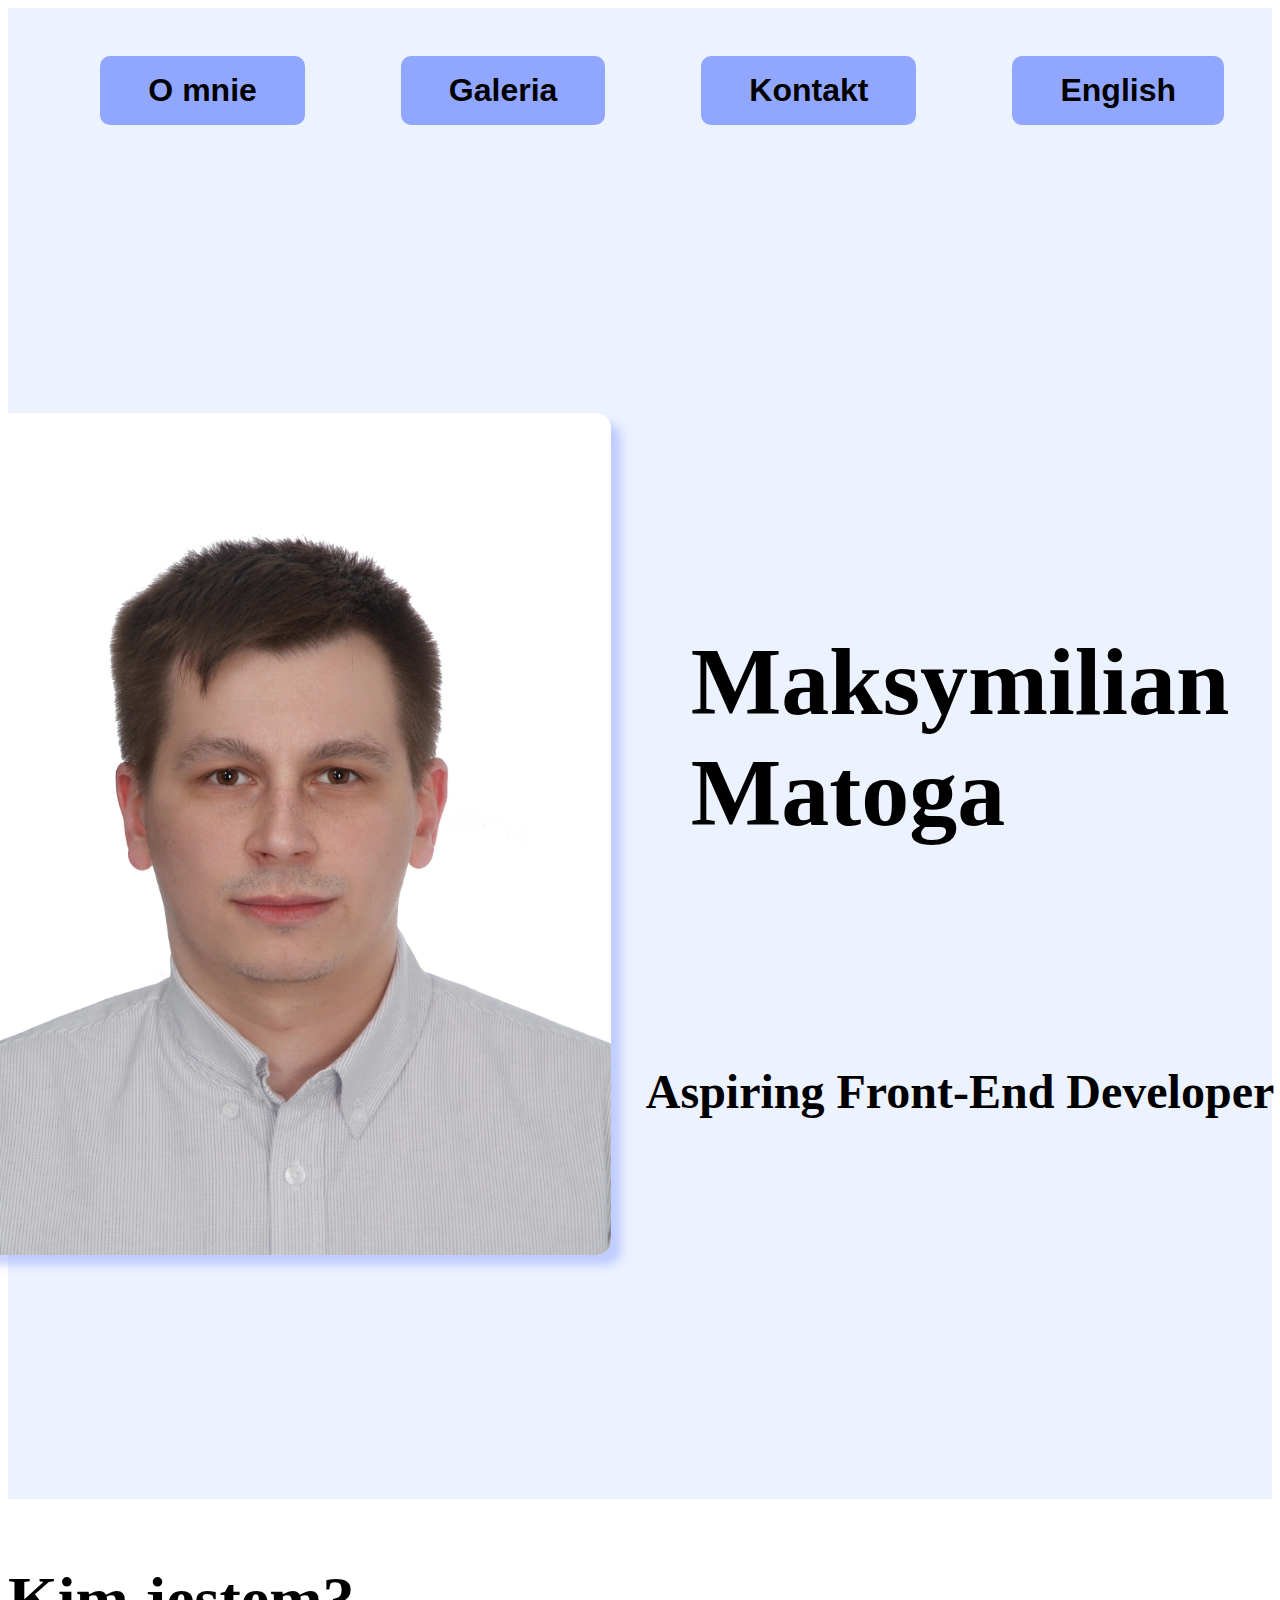
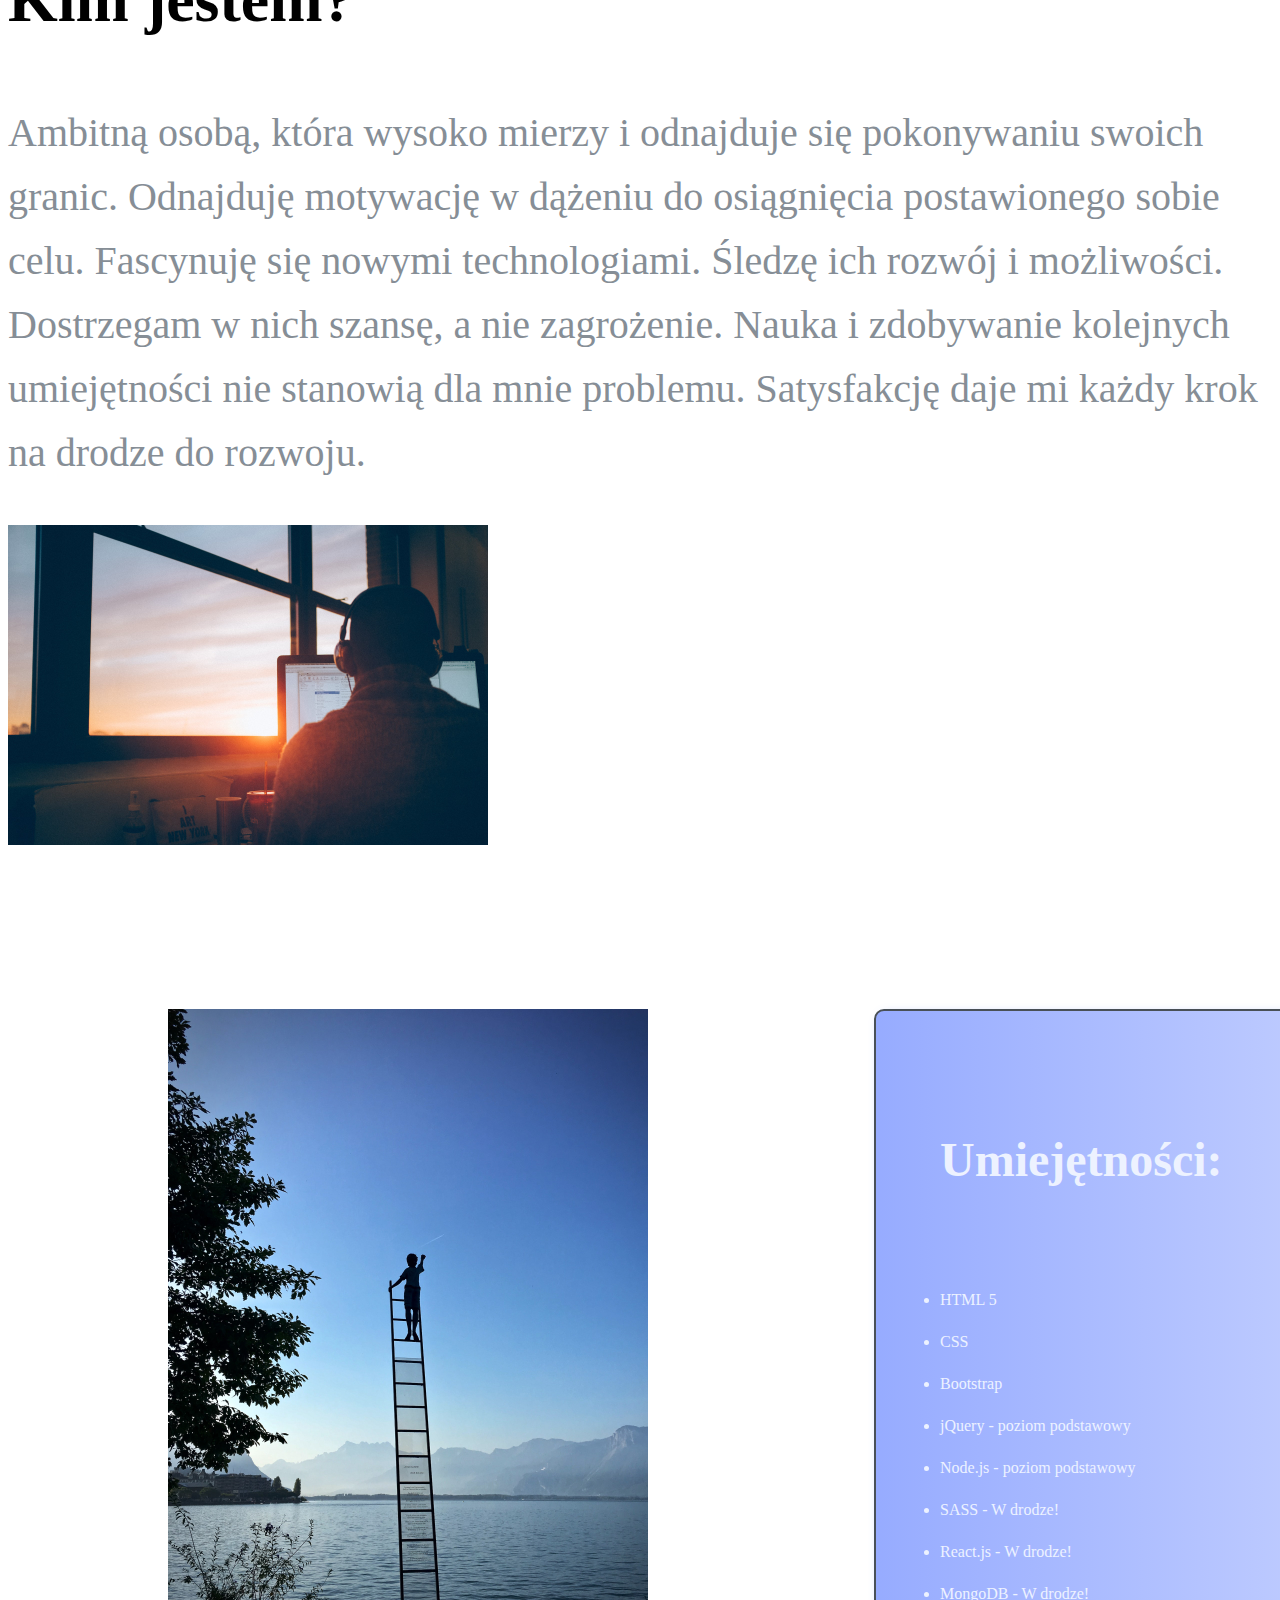
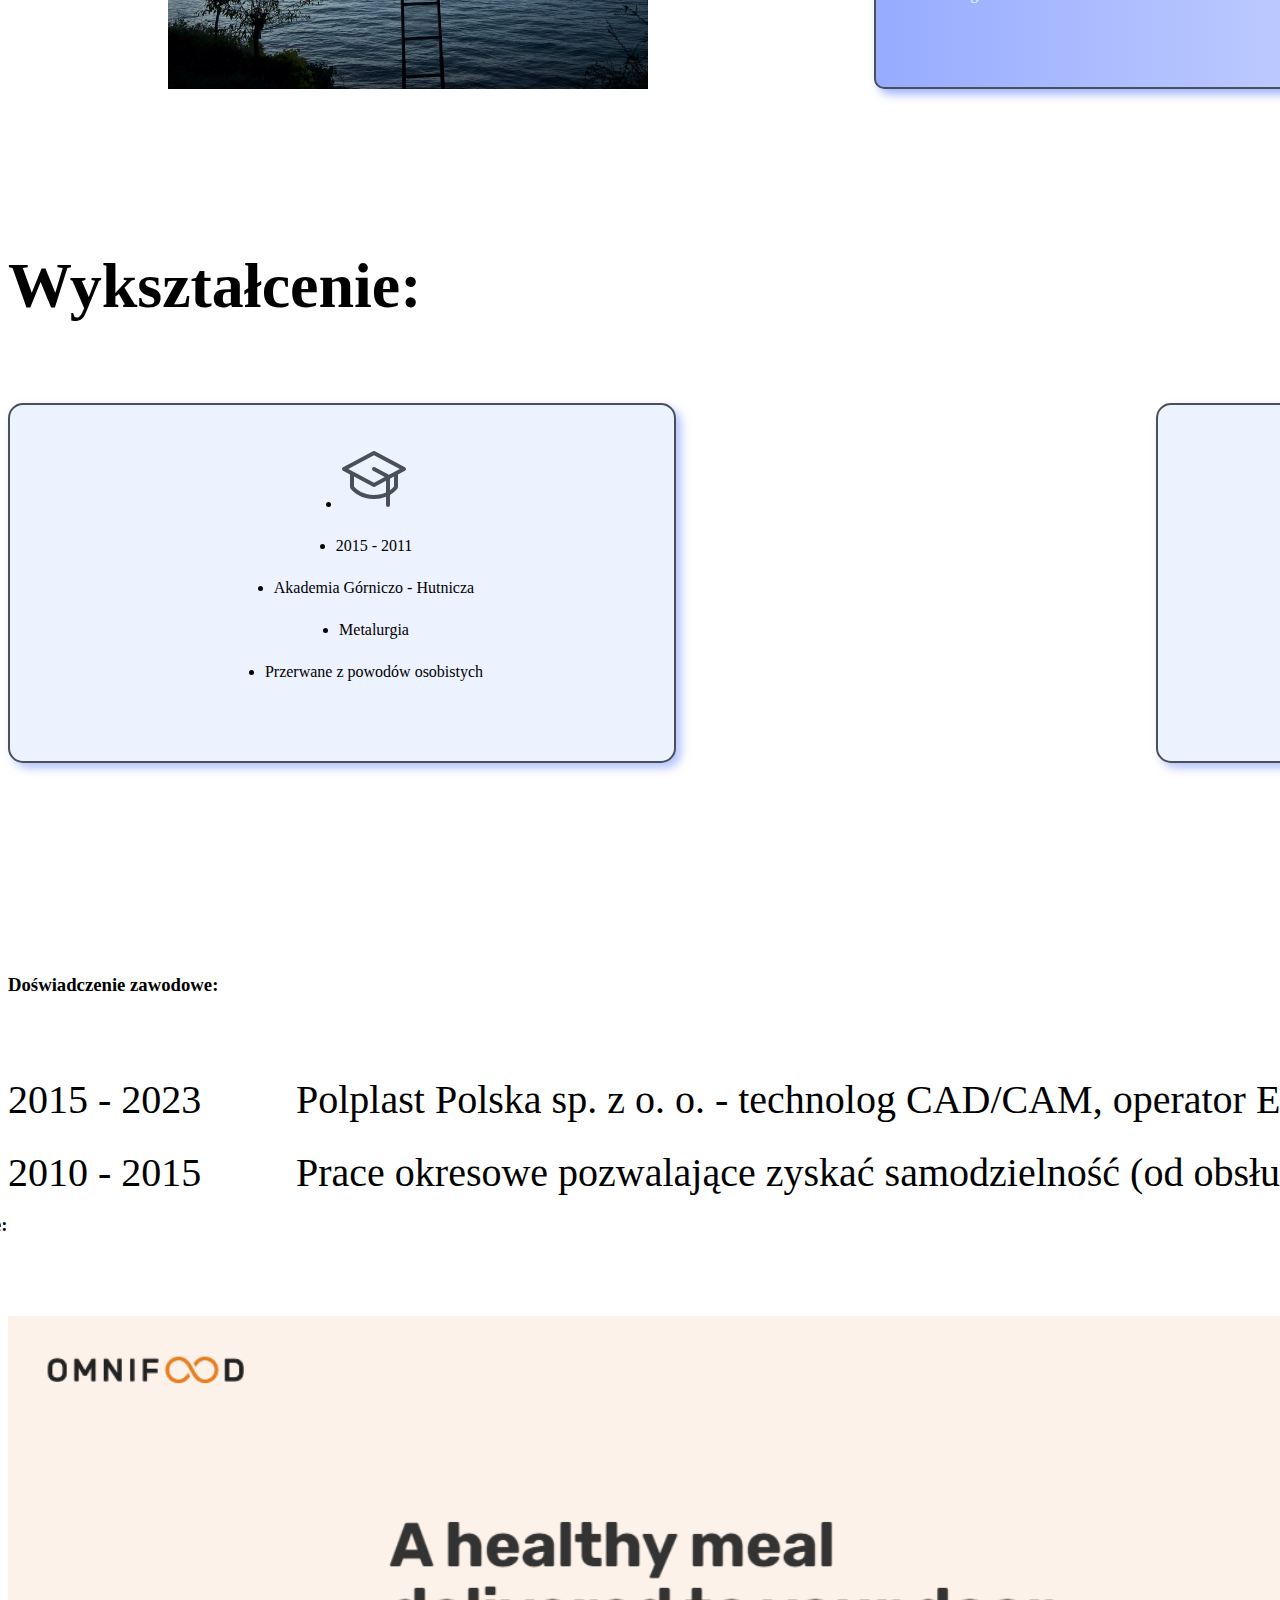
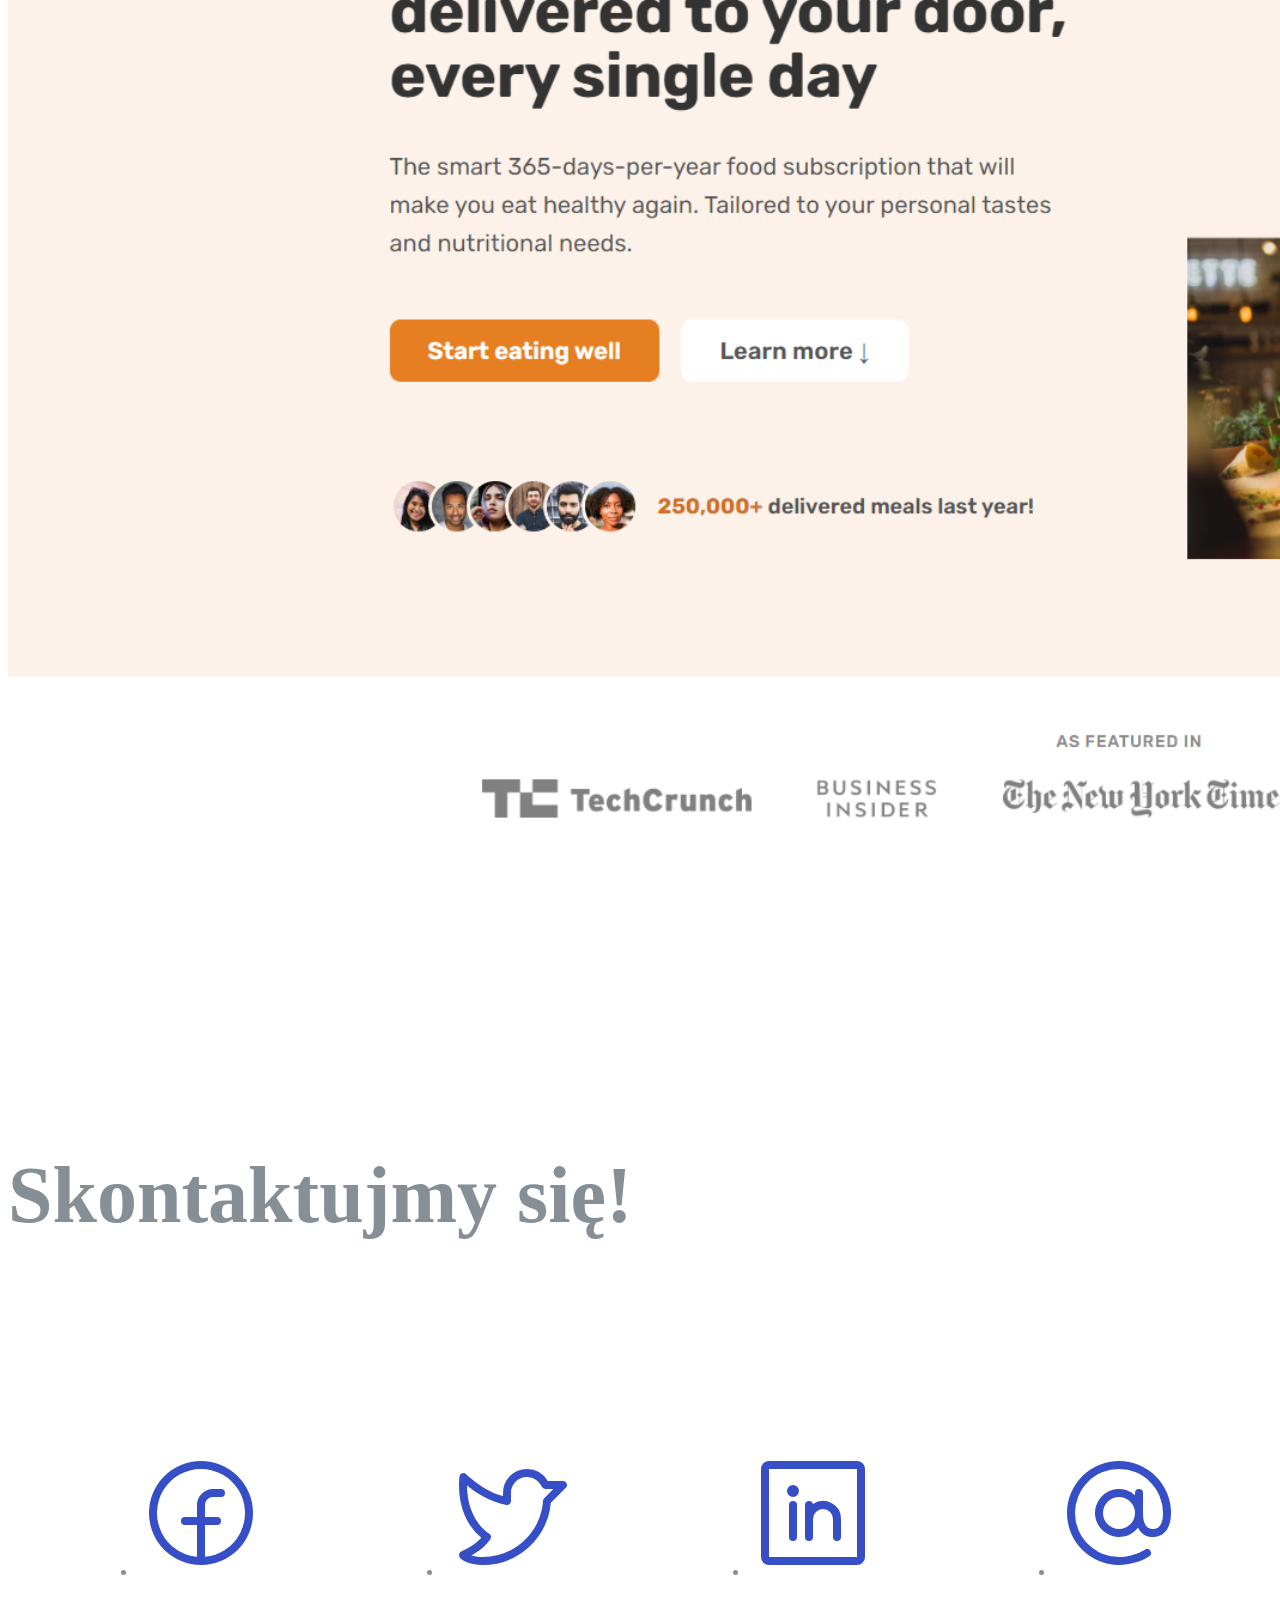
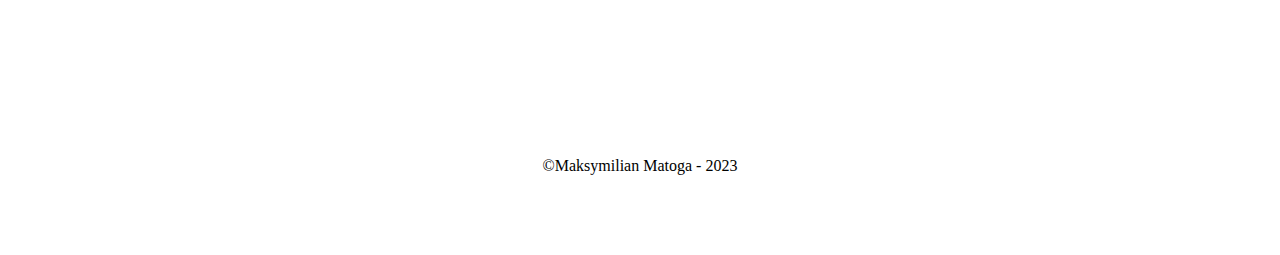
==== commit a8f93ac1: "Change bio description" ====
--- a/index.html
+++ b/index.html
@@ -63,9 +63,9 @@
             Ambitną osobą, która wysoko mierzy i odnajduje się pokonywaniu
             swoich granic. Odnajduję motywację w dążeniu do osiągnięcia
             postawionego sobie celu. Fascynuję się nowymi technologiami. Śledzę
-            ich rozwój i nowe możliwości. Dostrzegam w nich szansę, a nie
-            zagrożenie. Nauka i zdobywanie nowych umiejętności nie stanowią dla
-            mnie problemu. Satysfakcję daje mi każdy krok na drodze do rozwoju.
+            ich rozwój i możliwości. Dostrzegam w nich szansę, a nie zagrożenie.
+            Nauka i zdobywanie kolejnych umiejętności nie stanowią dla mnie
+            problemu. Satysfakcję daje mi każdy krok na drodze do rozwoju.
           </p>
         </div>
         <img
